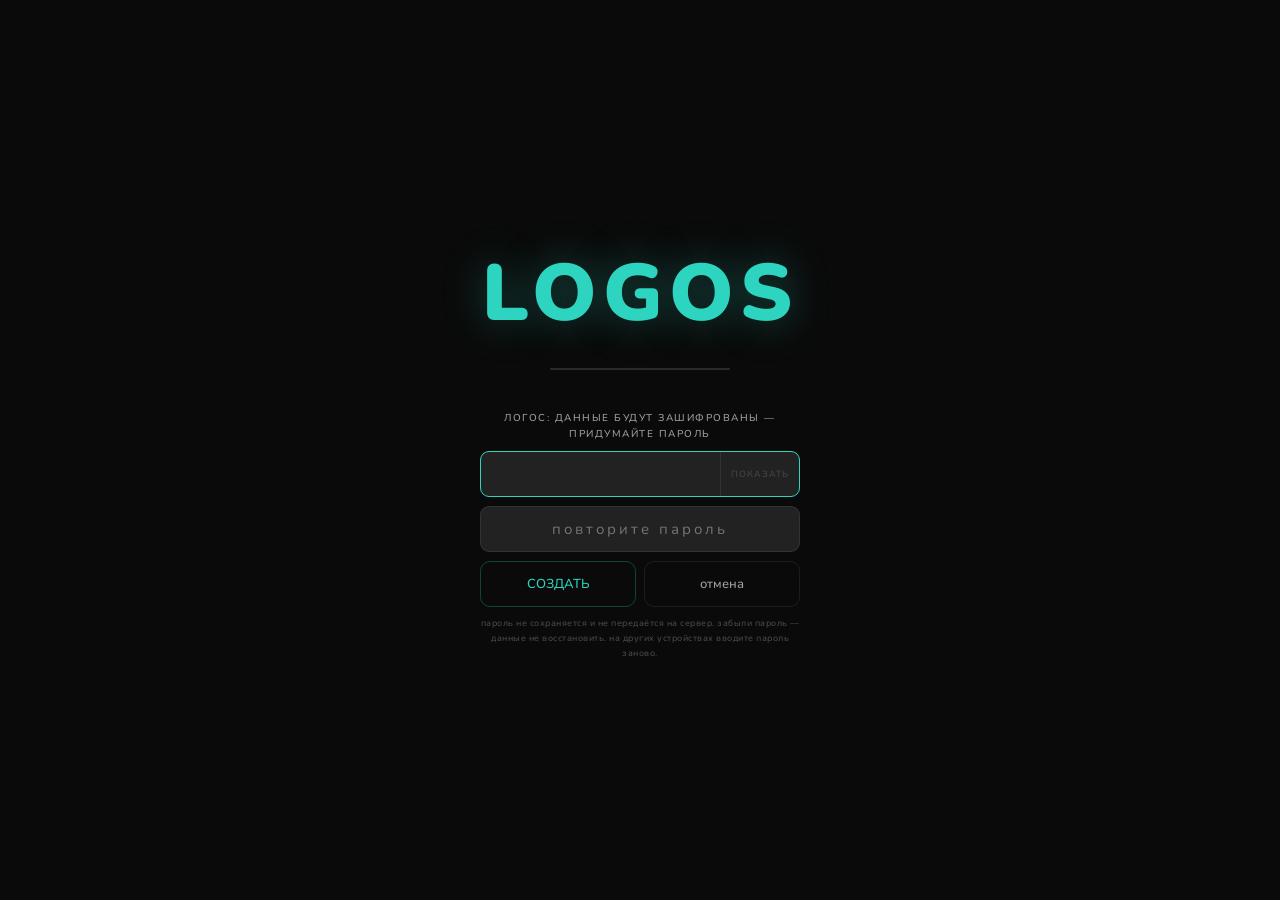
==== index.html @ ba5428e7 "Fix password form: match button sizes (add-btn media query) + CSS cache-bust v=3" ====
<!DOCTYPE html>
<html lang="ru">
<head>
<meta charset="UTF-8">
<meta name="viewport" content="width=device-width,initial-scale=1">
<meta name="apple-mobile-web-app-capable" content="yes">
<meta name="theme-color" content="#0a0a0a">
<title>Logos</title>
<link rel="icon" type="image/png" href="[data-uri]"/>
<link rel="apple-touch-icon" href="assets/apple-touch-icon.png"/>
<link rel="stylesheet" href="css/main.css?v=3">
<script>
// Применяем тему мгновенно до рендера — избегаем мигания
(function(){
  var t = localStorage.getItem('appTheme');
  try { t = JSON.parse(t); } catch(e) {} // старые версии писали в JSON-кавычках
  // Если тема не задана или задана 'dark' — тёмная (default)
  if(t === 'light') document.documentElement.classList.add('light-init');

  // Применяем шрифт мгновенно до рендера — избегаем мигания (единая гарнитура Nunito)
  var FONT_MAP = {
    'default':  "'Nunito',sans-serif",
    'serif':    "'Nunito',sans-serif",
    'mono':     "'Nunito',sans-serif",
    'dyslexic': "'Nunito',sans-serif"
  };
  var MONO_MAP = FONT_MAP;
  var f = localStorage.getItem('appFont') || 'default';
  try { var fp = JSON.parse(f); if (typeof fp === 'string') f = fp; } catch(e) {} // старые версии писали в JSON-кавычках
  document.documentElement.style.setProperty('--sans', FONT_MAP[f] || FONT_MAP['default']);
  document.documentElement.style.setProperty('--mono', MONO_MAP[f] || MONO_MAP['default']);
  document.documentElement.style.setProperty('--hd', "'Nunito',sans-serif");
})();
</script>
</head>
<body>

<!-- SPLASH SCREEN -->
<div id="splash">
  <div id="splash-inner">
    <div id="splash-logo">LOGOS</div>
    <div id="splash-bar-wrap">
      <div id="splash-bar"></div>
    </div>
    <div id="splash-hint">loading data…</div>
    <!-- Форма пароля: показывается boot.js вместо нативных prompt/alert -->
    <div id="pw-form">
      <div id="pw-title"></div>
      <div id="pw-row">
        <input class="field-inp" id="pw-inp" type="password" autocomplete="off" spellcheck="false">
        <button id="pw-eye" type="button" tabindex="-1" aria-label="показать пароль">показать</button>
      </div>
      <input class="field-inp" id="pw-inp2" type="password" autocomplete="off" spellcheck="false" placeholder="повторите пароль">
      <div id="pw-err"></div>
      <div id="pw-actions">
        <button class="add-btn" id="pw-ok" type="button">ВОЙТИ</button>
        <button id="pw-cancel" type="button">отмена</button>
      </div>
      <div id="pw-note"></div>
    </div>
  </div>
</div>
<style>
#splash{
  position:fixed;inset:0;
  background:var(--bg,#0a0a0a);
  z-index:99999;
  display:flex;align-items:center;justify-content:center;
  transition:opacity .45s ease, visibility .45s ease;
}
#splash.hidden{opacity:0;visibility:hidden;pointer-events:none;}
#splash-inner{
  display:flex;flex-direction:column;align-items:center;gap:20px;
}
#splash-logo{
  font-family:var(--hd,'Nunito',sans-serif);
  font-weight:900;
  font-size:clamp(52px,12vw,80px);
  letter-spacing:6px;
  color:var(--a,#2dd4bf);
  text-shadow:0 0 40px rgba(45,212,191,0.35);
  opacity:0;
  transform:translateY(8px);
  animation:splashLogoIn .55s ease .05s forwards;
}
#splash-bar-wrap{
  width:clamp(120px,30vw,180px);
  height:2px;
  background:var(--c3,#2a2a2a);
  border-radius:2px;
  overflow:hidden;
  opacity:0;
  animation:splashFadeIn .4s ease .3s forwards;
}
#splash-bar{
  height:100%;
  width:0%;
  background:var(--a,#2dd4bf);
  border-radius:2px;
  box-shadow:0 0 8px var(--a,#2dd4bf);
  transition:width .05s linear;
}
#splash-hint{
  font-family:var(--mono,'Nunito',sans-serif);
  font-size:10px;
  letter-spacing:2px;
  text-transform:uppercase;
  color:var(--t2,#a0a0a0);
  opacity:0;
  animation:splashFadeIn .4s ease .4s forwards;
}
/* ── Форма пароля (вместо нативных prompt/alert) ── */
#pw-form{
  display:none;
  width:min(320px,86vw);
  flex-direction:column;
  gap:9px;
  opacity:0;
  animation:splashFadeIn .35s ease .55s forwards;
}
#pw-form.show{display:flex}
#pw-title{
  font-family:var(--mono,'Nunito',sans-serif);
  font-size:10px;
  letter-spacing:1.5px;
  text-transform:uppercase;
  color:var(--t2,#a0a0a0);
  text-align:center;
  line-height:1.6;
}
#pw-row{position:relative}
#pw-row #pw-inp{width:100%;padding-right:74px;box-sizing:border-box;text-align:center;letter-spacing:3px}
#pw-eye{
  position:absolute;right:1px;top:1px;bottom:1px;
  padding:0 10px;
  background:none;border:none;border-left:1px solid var(--bd,#242424);
  color:var(--t3,#666);
  font-family:var(--mono,'Nunito',sans-serif);
  font-size:9px;letter-spacing:1px;text-transform:uppercase;
  cursor:pointer;
}
#pw-eye:hover{color:var(--a,#2dd4bf)}
#pw-inp2{text-align:center;letter-spacing:3px;box-sizing:border-box}
#pw-err{
  display:none;
  font-family:var(--mono,'Nunito',sans-serif);
  font-size:10px;letter-spacing:1px;text-transform:lowercase;
  color:#ef4444;
  text-align:center;
}
#pw-err.show{display:block}
#pw-actions{display:flex;gap:8px}
#pw-ok{flex:1;margin-top:0}
#pw-cancel{
  flex:1;
  background:transparent;
  border:1px solid var(--bd,#242424);
  border-radius:var(--rm,10px);
  color:var(--t2,#a0a0a0);
  font-family:var(--mono,'Nunito',sans-serif);
  font-size:12px;font-weight:500;
  padding:11px 16px;
  cursor:pointer;
  transition:.15s;
}
#pw-cancel:hover{background:var(--c2,#161616);color:var(--t)}
/* Синхронизируем размеры кнопок с .add-btn (main.css медиа-запрос 768px+) */
@media (min-width:768px){
  #pw-ok,#pw-cancel{font-size:13px;padding:13px 20px}
}
#pw-note{
  font-family:var(--mono,'Nunito',sans-serif);
  font-size:9px;letter-spacing:.5px;line-height:1.7;
  color:var(--t3,#666);
  text-align:center;
}
@keyframes splashLogoIn{
  to{opacity:1;transform:translateY(0);}
}
@keyframes splashFadeIn{
  to{opacity:1;}
}
</style>

<!-- MODALS -->
<div class="modal-bg" id="calModal" onclick="if(event.target===this)closeCal()">
  <div class="modal">
    <div class="mhead"><div class="mtitle">выбор недели</div></div>
    <div class="cal-nav"><button class="carr" onclick="shiftCalM(-1)">‹</button><div class="cal-m" id="calML"></div><button class="carr" onclick="shiftCalM(1)">›</button></div>
    <div class="cgrid" id="calGrid"></div>
  </div>
</div>



<div class="modal-bg" id="goalModal" onclick="if(event.target===this)closeGoalModal()">
  <div class="modal">
    <div class="mhead"><div class="mtitle">цель жизни</div></div>
    <div class="field-row"><label class="field-label">Название</label><input class="field-inp" id="goalName" placeholder="Операция на зрение..." maxlength="60"></div>
    <div class="field-row"><label class="field-label">Заметка</label><textarea class="field-inp" id="goalNote" placeholder="Детали, стоимость, шаги..."></textarea></div>
    <div class="field-row"><label class="field-label">Дедлайн (необязательно)</label><input class="field-inp" type="date" id="goalDeadline"></div>
    <button class="add-btn" style="width:100%;margin-top:8px" onclick="confirmAddGoal()">ДОБАВИТЬ</button>
  </div>
</div>



<div class="modal-bg" id="bdModal" onclick="if(event.target===this)closeBdModal()">
  <div class="modal">
    <div class="mhead"><div class="mtitle">день рождения</div></div>
    <div class="field-row"><label class="field-label">Имя</label><input class="field-inp" id="bdName" placeholder="Имя (скобка)"></div>
    <div class="field-row"><label class="field-label">Дата</label><input class="field-inp" type="date" id="bdDate"></div>
    <button class="add-btn" style="width:100%;margin-top:8px" onclick="confirmAddBd()">СОХРАНИТЬ</button>
  </div>
</div>

<div class="modal-bg" id="bdEditModal" onclick="if(event.target===this)closeBdEditModal()">
  <div class="modal">
    <div class="mhead"><div class="mtitle">редактировать</div></div>
    <div class="field-row"><label class="field-label">Имя</label><input class="field-inp" id="bdEditName" placeholder="Имя (скобка)"></div>
    <div class="field-row"><label class="field-label">Дата</label><input class="field-inp" type="date" id="bdEditDate"></div>
    <div class="btn-row"><button class="del-btn" onclick="delBd(bdEditId);closeBdEditModal()">УДАЛИТЬ</button><button class="add-btn" onclick="confirmEditBd()">СОХРАНИТЬ</button></div>
  </div>
</div>

<div class="modal-bg" id="hwModal" onclick="if(event.target===this)closeHwModal()">
  <div class="modal">
    <div class="mhead"><div class="mtitle">домашнее задание</div></div>
    <div class="field-row"><label class="field-label">Предмет</label><input class="field-inp" id="hwSubj" placeholder="Математика..."></div>
    <div class="field-row"><label class="field-label">Задание</label><textarea class="field-inp" id="hwTask" placeholder="Что нужно сделать..."></textarea></div>
    <div class="field-row"><label class="field-label">Сдать (необязательно)</label><input class="field-inp" type="date" id="hwDate"></div>
    <div class="field-row">
      <label class="field-label">Фото (необязательно)</label>
      <div id="hwPhotoPreview" style="display:none;margin-bottom:8px;position:relative">
        <img id="hwPhotoImg" style="width:100%;max-height:180px;object-fit:cover;border-radius:10px;border:1px solid var(--bd)">
        <button onclick="clearHwPhoto()" style="position:absolute;top:6px;right:6px;background:rgba(0,0,0,0.6);border:none;color:#fff;border-radius:50%;width:24px;height:24px;cursor:pointer;font-size:14px;line-height:1;display:flex;align-items:center;justify-content:center">✕</button>
      </div>
      <label style="display:flex;align-items:center;gap:8px;cursor:pointer;background:var(--c2);border:1px solid var(--bd);border-radius:var(--rm);padding:10px 13px;font-size:13px;color:var(--t2)">
        📷 Прикрепить фото
        <input type="file" id="hwPhotoInput" accept="image/*" style="display:none" onchange="previewHwPhoto(this)">
      </label>
    </div>
    <button class="add-btn" style="width:100%;margin-top:8px" onclick="confirmAddHw()">СОХРАНИТЬ</button>
  </div>
</div>

<div class="modal-bg" id="suppModal" onclick="if(event.target===this)closeSuppModal()">
  <div class="modal">
    <div class="mhead"><div class="mtitle">добавить бад</div></div>
    <div class="field-row"><label class="field-label">Название</label><input class="field-inp" id="suppInp" placeholder="Магний, D3, Омега-3..." maxlength="50" onkeydown="if(event.key==='Enter')document.getElementById('suppDescInp').focus()"></div>
    <div class="field-row"><label class="field-label">Для чего (необязательно)</label><textarea class="field-inp" id="suppDescInp" placeholder="Напр: поддержка нервной системы, сон..." style="height:65px;resize:none"></textarea></div>
    <button class="add-btn" style="width:100%;margin-top:8px" onclick="confirmAddSupp()">ДОБАВИТЬ</button>
  </div>
</div>

<!-- Med modal (аптечка) -->
<div class="modal-bg" id="medModal" onclick="if(event.target===this)closeMedModal()">
  <div class="modal">
    <div class="mhead"><div class="mtitle" id="medModalTitle">добавить лекарство</div></div>
    <input type="hidden" id="medEditId">
    <div class="field-row">
      <label class="field-label">Лекарство</label>
      <input class="field-inp" id="medNameInp" placeholder="Парацетамол..." maxlength="50" onkeydown="if(event.key==='Enter')document.getElementById('medUseInp').focus()">
    </div>
    <div class="field-row">
      <label class="field-label">Для чего</label>
      <input class="field-inp" id="medUseInp" placeholder="Жаропонижающее..." maxlength="60" onkeydown="if(event.key==='Enter')confirmMed()">
    </div>
    <div class="btn-row"><button class="del-btn" id="medDelBtn" style="display:none" onclick="delMed(+document.getElementById('medEditId').value);closeMedModal()">УДАЛИТЬ</button><button class="add-btn" onclick="confirmMed()">СОХРАНИТЬ</button></div>
  </div>
</div>

<div class="modal-bg" id="healthModal" onclick="if(event.target===this)closeHealthEdit()">
  <div class="modal">
    <div class="mhead"><div class="mtitle">нормы</div></div>
    <div style="font-family:var(--mono);font-size:8px;color:var(--t3);letter-spacing:1.5px;text-transform:uppercase;padding:0 0 6px;margin-bottom:2px">параметры тела</div>
    <div style="display:grid;grid-template-columns:1fr 1fr;gap:8px;margin-bottom:10px">
      <div class="field-row" style="margin-bottom:0"><label class="field-label">Возраст (лет)</label><input class="field-inp" id="hAge" type="number" min="10" max="99" placeholder="17"></div>
      <div class="field-row" style="margin-bottom:0"><label class="field-label">Рост (см)</label><input class="field-inp" id="hHeight" type="number" min="140" max="220" placeholder="181"></div>
    </div>
    <div class="field-row"><label class="field-label">Калории (ккал)</label><input class="field-inp" id="hKcal" type="number"></div>
    <div class="field-row"><label class="field-label">Белок (г)</label><input class="field-inp" id="hProt" type="number"></div>
    <div class="field-row"><label class="field-label">Жиры (г)</label><input class="field-inp" id="hFat" type="number"></div>
    <div class="field-row"><label class="field-label">Углеводы (г)</label><input class="field-inp" id="hCarb" type="number"></div>
    <div class="field-row"><label class="field-label">Вода (стаканов)</label><input class="field-inp" id="hWater" type="number"></div>
    <div class="field-row"><label class="field-label">Норма сна (ч)</label><input class="field-inp" id="hSleep" type="number" step="0.5"></div>
    <div class="field-row"><label class="field-label">Цель вес мин (кг)</label><input class="field-inp" id="hWMin" type="number" step="0.5"></div>
    <div class="field-row"><label class="field-label">Цель вес макс (кг)</label><input class="field-inp" id="hWMax" type="number" step="0.5"></div>
    <div style="font-family:var(--mono);font-size:8px;color:var(--t3);letter-spacing:1.5px;text-transform:uppercase;padding:8px 0 4px;border-top:1px solid var(--bd);margin-top:6px">микронутриенты</div>
    <div class="field-row"><label class="field-label">Клетчатка (г/день)</label><input class="field-inp" id="hFiber" type="number" placeholder="30"></div>
    <div class="field-row"><label class="field-label">Сахар макс (г/день)</label><input class="field-inp" id="hSugar" type="number" placeholder="50"></div>
    <div class="field-row"><label class="field-label">Соль макс (г/день)</label><input class="field-inp" id="hSalt" type="number" step="0.5" placeholder="5"></div>
    <button class="add-btn" style="width:100%;margin-top:8px" onclick="saveHealthParams()">СОХРАНИТЬ</button>
  </div>
</div>

<div id="root">
  <div class="topbar">
    <div class="logo"><img src="[data-uri]" width="26" height="26" style="flex-shrink:0;object-fit:contain;margin-right:2px" alt=""/>LOGOS</div>
    <div class="top-r">
      <div class="top-date" id="topDate"></div>
      <div class="ib" onclick="openCal()" title="Календарь">📅</div>
    </div>
  </div>
  <div id="banner" class="banner"></div>
  <div class="pages">

    <!-- ── WEEK ── -->
    <div id="pg-week" class="pg">

      <div class="week-nav">
        <div class="wnarr" onclick="weekShift(-1)">‹</div>
        <div class="wn-info">
          <div class="wn-lbl" id="wnLbl"></div>
          <div class="wn-dots" id="wnDots"></div>
        </div>
        <div class="wnarr" onclick="weekShift(1)">›</div>
      </div>
      <div class="days-grid">
        <div class="week-scroll" id="weekScroll"></div>
      </div>
    </div>

    <!-- ── TODAY ── -->
    <div id="pg-today" class="pg on">
      <div class="pg-scroll" id="todayScroll" style="padding:0 12px 80px">
        <div style="padding:8px 0 16px">
          <div style="font-family:var(--hd);font-size:32px;letter-spacing:3px;color:var(--t);line-height:1" id="todayHeroDate"></div>
          <div style="font-family:var(--mono);font-size:9px;color:var(--t3);letter-spacing:2px;text-transform:uppercase;margin-top:3px" id="todayHeroDay"></div>
        </div>
        <div id="today-notifs-block" style="margin-bottom:12px;display:none">
          <div id="today-notifs-panel-inner"></div>
        </div>
        <div id="today-hw-block" style="margin-bottom:12px;display:none">
          <div class="today-block-label">домашнее задание</div>
          <div id="today-hw-list" style="display:flex;flex-direction:column;gap:6px"></div>
        </div>
        <div id="today-tasks-block" style="margin-bottom:12px">
          <div class="today-block-label" style="display:flex;align-items:center;justify-content:space-between">
            <span>задачи</span>
            <button id="today-tpl-toggle-btn" onclick="toggleTodayTplView()" style="background:var(--c2);border:1px solid var(--bd);border-radius:8px;color:var(--t2);font-size:13px;padding:4px 10px;cursor:pointer;transition:.15s;line-height:1.4" onmouseenter="this.style.background='var(--a)';this.style.color='#000'" onmouseleave="this.style.background='var(--c2)';this.style.color='var(--t2)'">📋</button>
          </div>
          <div style="display:flex;align-items:center;gap:16px;background:var(--c1);border:1px solid var(--bd);border-radius:var(--r);padding:16px;margin-bottom:8px">
            <svg width="76" height="76" viewBox="0 0 76 76">
              <circle cx="38" cy="38" r="30" fill="none" stroke="var(--c3)" stroke-width="7"/>
              <circle id="today-tasks-ring" cx="38" cy="38" r="30" fill="none" stroke="var(--a)" stroke-width="7" stroke-linecap="round" style="stroke-dasharray:188.5;stroke-dashoffset:188.5;transform:rotate(-90deg);transform-origin:38px 38px;transition:stroke-dashoffset .5s ease"/>
              <text x="38" y="43" text-anchor="middle" font-family="var(--hd,'Nunito',sans-serif)" font-weight="800" font-size="18" fill="var(--t)" id="today-tasks-ring-txt">0%</text>
            </svg>
            <div style="flex:1">
              <div style="font-family:var(--hd,'Nunito',sans-serif);font-weight:800;font-size:32px;color:var(--t);line-height:1" id="today-tasks-count">0/0</div>
              <div style="font-family:var(--mono);font-size:10px;color:var(--t2);margin-top:4px">задач выполнено</div>
            </div>
          </div>
          <div id="today-tasks-main-view">
            <div id="today-tasks-list" style="display:flex;flex-direction:column;gap:6px"></div>
          </div>
          <div id="today-tpl-view" style="display:none">
            <div id="today-tpl-list"></div>
          </div>
        </div>

        <div id="today-freegoals-block" style="margin-bottom:12px;display:none">
          <div class="today-block-label today-collapsible" onclick="toggleTodayGoalBlock('today-fg-collapsed','today-freegoals-list',this)" style="display:flex;align-items:center;justify-content:space-between;cursor:pointer;user-select:none;padding:6px 10px;border-radius:8px;background:var(--c2);border:1px solid var(--bd)">
            <span style="display:flex;align-items:center;gap:6px">🎯 <span>просто цели</span> <span id="today-fg-count" style="font-family:var(--mono);font-size:9px;color:var(--a);background:var(--a2);border-radius:8px;padding:1px 6px"></span></span>
            <span id="today-fg-chevron" style="font-size:12px;color:var(--a);transition:transform .25s;display:inline-block">▸</span>
          </div>
          <div id="today-freegoals-list" style="display:none;flex-direction:column;gap:6px"></div>
        </div>
        <div id="today-deadline-goals-block" style="margin-bottom:12px;display:none">
          <div class="today-block-label today-collapsible" onclick="toggleTodayGoalBlock('today-dl-collapsed','today-deadline-goals-list',this)" style="display:flex;align-items:center;justify-content:space-between;cursor:pointer;user-select:none;padding:6px 10px;border-radius:8px;background:var(--c2);border:1px solid var(--bd)">
            <span style="display:flex;align-items:center;gap:6px">⏰ <span>цели с дедлайном</span> <span id="today-dl-count" style="font-family:var(--mono);font-size:9px;color:var(--a);background:var(--a2);border-radius:8px;padding:1px 6px"></span></span>
            <span id="today-dl-chevron" style="font-size:12px;color:var(--a);transition:transform .25s;display:inline-block">▸</span>
          </div>
          <div id="today-deadline-goals-list" style="display:none;flex-direction:column;gap:6px"></div>
        </div>

        <div id="today-routine-block" style="margin-bottom:12px">
          <div class="today-block-label" style="display:flex;align-items:center;justify-content:space-between">
            <span>рутина</span>
            <div style="display:flex;gap:5px">
              <span class="today-rt-tab on" onclick="switchTodayRoutine(this,'morning')">утро</span>
              <span class="today-rt-tab" onclick="switchTodayRoutine(this,'day')">день</span>
              <span class="today-rt-tab" onclick="switchTodayRoutine(this,'evening')">вечер</span>
            </div>
          </div>
          <div id="today-routine-items" style="background:var(--c1);border:1px solid var(--bd);border-radius:var(--r);overflow:hidden"></div>
        </div>
        <div id="today-week-routine-block" style="margin-bottom:12px;display:none">
          <div class="today-block-label">🚀 рутина новой недели</div>
          <div id="today-week-routine-list" style="background:var(--c1);border:1px solid var(--bd);border-radius:var(--r);overflow:hidden"></div>
        </div>
        <div id="today-year-routine-block" style="margin-bottom:12px;display:none">
          <div class="today-block-label">🎉 рутина нового года</div>
          <div id="today-year-routine-list" style="background:var(--c1);border:1px solid var(--bd);border-radius:var(--r);overflow:hidden"></div>
        </div>
      </div>
    </div>

    <!-- ── ROUTINE ── -->
    <div id="pg-routine" class="pg">
      <div style="padding:10px 12px 0;flex-shrink:0;display:flex;align-items:center;justify-content:space-between">
        <div style="font-family:var(--mono);font-size:8px;letter-spacing:2px;color:var(--t3);text-transform:uppercase">рутина</div>
      </div>
      <div class="routine-tabs-bar" id="routineTabsBar"></div>
      <div class="routine-swipe-wrap" id="routineSwipeWrap">
        <div class="routine-swipe-track" id="routineSwipeTrack"></div>
      </div>
    </div>

    <!-- ── HABITS ── -->
    <div id="pg-habits" class="pg">
      <div class="pg-scroll">
        <div class="sh">привычки <span style="font-family:var(--mono);font-size:8px;color:var(--t3)">· нажми на точку чтобы включить → добавится в сегодня</span></div>
        <div class="items" id="habitsList"></div>
        <div class="sh" style="margin-top:4px">добавить привычку</div>
        <div class="card">
          <div class="epick" id="epick"></div>
          <div style="display:flex;flex-direction:column;gap:7px">
            <div class="add-row" style="margin:0">
              <input class="add-inp" id="habitInp" placeholder="Название привычки..." maxlength="40" onkeydown="if(event.key==='Enter')document.getElementById('habitDescInp').focus()">
            </div>
            <div class="add-row" style="margin:0">
              <input class="add-inp" id="habitDescInp" placeholder="Описание (необязательно)..." maxlength="120" onkeydown="if(event.key==='Enter')addHabit()">
              <button class="add-btn" onclick="addHabit()">+</button>
            </div>
          </div>
        </div>
      </div>
    </div>

    <!-- ── GOALS ── -->
    <div id="pg-goals" class="pg">
      <div class="pg-scroll">
        <div class="sh">цели с дедлайном</div>
        <div class="rt-block">
          <div class="rt-items" id="goalsList"></div>
          <div class="rt-add" id="goalAddSimple" style="display:flex;flex-direction:column;gap:6px;padding:10px 12px">
            <input class="add-inp" id="goalNameInl" placeholder="Название цели..." onkeydown="if(event.key==='Enter')document.getElementById('goalNoteInl').focus()">
            <input class="add-inp" id="goalNoteInl" placeholder="Заметка (необязательно)..." onkeydown="if(event.key==='Enter')document.getElementById('goalDlInl').focus()">
            <div style="display:flex;gap:7px">
              <input class="add-inp" id="goalDlInl" type="date" style="flex:1" onkeydown="if(event.key==='Enter')addGoalInline()">
              <button class="add-btn" onclick="addGoalInline()">+</button>
            </div>
          </div>
        </div>

        <!-- Free goals (no date) -->
        <div class="sh" style="margin-top:4px">просто цели <span style="font-family:var(--mono);font-size:8px;color:var(--t3)">· без даты · текст и фото</span></div>
        <div class="rt-block">
          <div id="freeGoalsList" style="padding:0 12px"></div>
          <div style="padding:10px 12px;display:flex;flex-direction:column;gap:6px">
            <input class="add-inp" id="freeGoalTextInp" placeholder="Моя цель..." maxlength="300" onkeydown="if(event.key==='Enter')addFreeGoal()">
            <label style="display:flex;align-items:center;gap:8px;cursor:pointer;background:var(--c2);border:1px solid var(--bd);border-radius:var(--rm);padding:10px 13px;font-size:13px;color:var(--t2)">
              📷 Прикрепить фото
              <input type="file" id="freeGoalPhotoInput" accept="image/*" style="display:none" onchange="onFreeGoalPhoto(this)">
            </label>
            <div id="freeGoalPhotoPreview" style="display:none;position:relative">
              <img id="freeGoalPhotoImg" style="width:100%;max-height:160px;object-fit:cover;border-radius:10px;border:1px solid var(--bd);display:block">
              <button onclick="clearFreeGoalPhoto()" style="position:absolute;top:6px;right:6px;background:rgba(0,0,0,0.7);border:none;color:#fff;border-radius:50%;width:24px;height:24px;cursor:pointer;font-size:14px;line-height:1;display:flex;align-items:center;justify-content:center">✕</button>
            </div>
            <button class="add-btn" onclick="addFreeGoal()">+ ДОБАВИТЬ ЦЕЛЬ</button>
          </div>
        </div>


      </div>
    </div>

    <!-- ── HEALTH ── -->
    <div id="pg-health" class="pg">
      <div class="pg-scroll">
        <div class="sh">кбжу <span class="sh-btn" onclick="openHealthEdit()">⚙</span></div>
        <div class="macro-grid" id="macroGrid"></div>

        <!-- МИКРОНУТРИЕНТЫ — клетчатка, сахар, соль -->
        <div class="sh">микронутриенты</div>
        <div class="macro-grid" id="microGrid"></div>

        <!-- ВОДА — газировка/пузырьки -->
        <div class="sh">вода <span style="font-family:var(--mono);font-size:8px;color:var(--t2)" id="waterLbl"></span></div>
        <div class="card water-themed-card" style="position:relative;overflow:hidden;background:linear-gradient(135deg,#071a2e 0%,#0a2540 50%,#071a2e 100%);border-color:rgba(56,189,248,0.2)">
          <!-- Bubble decorations -->
          <div class="bubble-bg" id="bubbleBg"></div>
          <div style="position:relative;z-index:1">
            <div style="display:flex;align-items:center;gap:10px;margin-bottom:10px">
              <div style="position:relative">
                <div style="font-family:var(--hd);font-size:42px;color:#38bdf8;line-height:1;text-shadow:0 0 20px rgba(56,189,248,0.5)" id="waterCount">0</div>
                <div style="position:absolute;top:-4px;right:-8px;font-size:10px">💧</div>
              </div>
              <div>
                <div style="font-family:var(--mono);font-size:11px;color:rgba(56,189,248,0.7)" id="waterLbl2">из 10 стаканов</div>
                <div id="waterCarbBadge" style="margin-top:3px"></div>
              </div>
            </div>
            <!-- water fill visual -->
            <div style="background:rgba(56,189,248,0.08);border:1px solid rgba(56,189,248,0.15);border-radius:10px;height:36px;overflow:hidden;margin-bottom:10px;position:relative">
              <div id="waterFillVis" style="height:100%;background:linear-gradient(90deg,rgba(56,189,248,0.3),rgba(14,165,233,0.5));border-radius:10px;transition:width .4s cubic-bezier(.34,1.56,.64,1);position:relative;overflow:hidden">
                <div class="water-shimmer"></div>
              </div>
              <div style="position:absolute;inset:0;display:flex;align-items:center;justify-content:center;font-family:var(--mono);font-size:11px;color:rgba(255,255,255,0.6)">
                <span id="waterPctText">0%</span>
              </div>
            </div>
            <input type="range" min="0" id="waterRange" max="10" step="1" value="0"
              oninput="setWaterLive(+this.value)"
              style="width:100%;accent-color:#38bdf8;cursor:pointer">
          </div>
        </div>

        <!-- СОН — ночная гамма, стиль как у воды -->
        <div class="sh">сон</div>
        <div class="card" id="sleepCard" style="background:linear-gradient(135deg,#05101f 0%,#0a1a35 50%,#05101f 100%);border-color:rgba(99,130,210,0.25);position:relative;overflow:hidden">
          <!-- Stars bg -->
          <div style="position:absolute;inset:0;pointer-events:none" id="sleepStars"></div>
          <div style="position:relative;z-index:1">
            <!-- Hero row: big number + moon icon + label -->
            <div style="display:flex;align-items:center;gap:10px;margin-bottom:10px">
              <div style="position:relative">
                <div style="font-family:var(--hd);font-size:42px;color:#7aa2f7;line-height:1;text-shadow:0 0 20px rgba(122,162,247,0.5)" id="sleepHeroNum">0</div>
                <div style="position:absolute;top:-4px;right:-12px">
                  <svg width="14" height="14" viewBox="0 0 24 24" fill="#7aa2f7" opacity="0.9"><path d="M21 12.79A9 9 0 1 1 11.21 3a7 7 0 0 0 9.79 9.79z"/></svg>
                </div>
              </div>
              <div>
                <div style="font-family:var(--mono);font-size:11px;color:rgba(122,162,247,0.7)" id="sleepHeroSub">из 8 часов</div>
                <div style="margin-top:4px;font-family:var(--mono);font-size:10px;color:rgba(122,162,247,0.45)" id="sleepNightLabel"></div>
                <div id="sleepStatusBadge" style="margin-top:3px"></div>
              </div>
            </div>
            <!-- Progress bar -->
            <div style="background:rgba(122,162,247,0.08);border:1px solid rgba(122,162,247,0.15);border-radius:10px;height:36px;overflow:hidden;margin-bottom:12px;position:relative">
              <div id="sleepFillVis" style="height:100%;background:linear-gradient(90deg,rgba(99,130,210,0.35),rgba(122,162,247,0.55));border-radius:10px;transition:width .4s cubic-bezier(.34,1.56,.64,1);width:0%"></div>
              <div style="position:absolute;inset:0;display:flex;align-items:center;justify-content:center;font-family:var(--mono);font-size:11px;color:rgba(255,255,255,0.55)">
                <span id="sleepPctText">0%</span>
              </div>
            </div>
            <!-- Schedule -->
            <div style="background:rgba(255,255,255,0.03);border:1px solid rgba(99,130,210,0.18);border-radius:10px;padding:12px">
              <div style="font-family:var(--mono);font-size:9px;color:rgba(122,162,247,0.6);letter-spacing:1px;text-transform:uppercase;margin-bottom:10px">расписание сна</div>
              <div style="display:flex;gap:16px;flex-wrap:wrap">
                <div style="display:flex;align-items:center;gap:8px">
                  <span style="font-size:12px;color:var(--t2)">Отбой</span>
                  <input type="time" id="sleepBedTime" value="23:00" style="background:rgba(255,255,255,0.06);border:1px solid rgba(99,130,210,0.25);border-radius:7px;color:var(--t);font-family:var(--mono);font-size:13px;padding:5px 9px;outline:none" oninput="updateSleepSchedule()">
                </div>
                <div style="display:flex;align-items:center;gap:8px">
                  <span style="font-size:12px;color:var(--t2)">Подъём</span>
                  <input type="time" id="sleepWakeTime" value="05:00" style="background:rgba(255,255,255,0.06);border:1px solid rgba(99,130,210,0.25);border-radius:7px;color:var(--t);font-family:var(--mono);font-size:13px;padding:5px 9px;outline:none" oninput="updateSleepSchedule()">
                </div>
              </div>
              <!-- Nap sessions -->
              <div id="napContainer"></div>
              <div style="margin-top:8px">
                <span onclick="addNapSession()" style="font-family:var(--mono);font-size:9px;color:rgba(122,162,247,0.6);cursor:pointer;padding:3px 8px;border:1px solid rgba(99,130,210,0.2);border-radius:6px;letter-spacing:1px">+ дневной сон</span>
              </div>
              <div id="sleepScheduleInfo" style="margin-top:10px;font-family:var(--mono);font-size:11px;color:var(--t2)"></div>
              <!-- Напоминалка сна -->
              <div style="margin-top:12px;padding-top:10px;border-top:1px solid rgba(99,130,210,0.15);display:flex;align-items:center;justify-content:space-between;gap:10px">
                <div style="display:flex;align-items:center;gap:8px">
                  <span style="font-family:var(--mono);font-size:9px;color:rgba(122,162,247,0.6);letter-spacing:1px;text-transform:uppercase">напоминание</span>
                  <input type="time" id="sleepRemTime" value="22:30" style="background:rgba(255,255,255,0.06);border:1px solid rgba(99,130,210,0.25);border-radius:7px;color:var(--t);font-family:var(--mono);font-size:12px;padding:4px 8px;outline:none" oninput="saveSleepRem()">
                </div>
                <div id="sleepRemTgl" class="tgl" onclick="toggleSleepRem()" style="flex-shrink:0"></div>
              </div>
            </div>
          </div>
        </div>
<input type="hidden" id="morningT" value="05:00"><input type="hidden" id="eveningT" value="21:00"><input type="hidden" id="notifyTgl">
        <!-- ── БАДЫ ── -->
        <div class="sh">бады <span class="sh-btn" onclick="openSuppModal()">+ добавить</span></div>
        <div id="suppGrid"></div>

        <!-- ── АПТЕЧКА ── -->
        <div class="sh" style="margin-top:4px">аптечка 💊 <span class="sh-btn" onclick="openMedModal()">+ добавить</span></div>
        <div id="medGrid"></div>
        <!-- ── ФИЗКАРТОЧКА ── -->
        <div class="sh">физкарточка
          <span class="sh-btn" onclick="openPhysCardDiseaseModal()">+ болезнь</span>
        </div>
        <div class="card" id="physCardBlock" style="padding:14px">
          <div id="physCardContent"></div>
        </div>

        <div class="sh">расчёт</div>
        <div class="card">
          <!-- Строка 1: вес + кнопка + тр/нед -->
          <div style="display:flex;gap:8px;align-items:center;margin-bottom:8px">
            <!-- Вес -->
            <div style="position:relative;flex:1;min-width:0">
              <input class="winp" type="number" id="wInp" placeholder="" step="0.1" oninput="if(+this.value>=30)showKBZHURecalc(+this.value);updateWeightGhost()" style="width:100%;padding-right:28px">
              <span style="position:absolute;right:10px;top:50%;transform:translateY(-50%);font-family:var(--mono);font-size:10px;color:var(--t3);pointer-events:none">кг</span>
              <div id="weightGhost" style="position:absolute;left:0;top:0;width:calc(100% - 30px);height:100%;display:flex;align-items:center;justify-content:center;pointer-events:none;font-family:var(--mono);font-size:14px;color:rgba(255,255,255,0.2);letter-spacing:2px;user-select:none">вес</div>
            </div>
            <!-- Кнопка логировать -->
            <button class="add-btn" onclick="logWeight()" style="flex-shrink:0;padding:9px 14px">↓</button>
            <!-- Разделитель -->
            <div style="width:1px;height:32px;background:var(--bd);flex-shrink:0"></div>
            <!-- ТР/НЕД -->
            <div style="display:flex;flex-direction:column;align-items:center;gap:2px;flex-shrink:0">
              <span style="font-family:var(--mono);font-size:7px;color:var(--t3);letter-spacing:.5px;text-transform:uppercase">тр/нед</span>
              <input type="number" min="0" max="7" id="trainDaysInp" value="4" oninput="health.trainDays=(this.value===''?4:+this.value);LS.s('health',health);if(+document.getElementById('wInp').value>=30)showKBZHURecalc(+document.getElementById('wInp').value)" style="width:46px;background:var(--c2);border:1px solid var(--bd);border-radius:8px;color:var(--a);font-family:var(--mono);font-size:15px;text-align:center;outline:none;padding:6px 4px">
            </div>
          </div>
          <!-- Строка 2: цель + разница -->
          <div style="display:flex;gap:8px;align-items:center;margin-bottom:10px;flex-wrap:wrap">
            <div id="wTargetTag" class="wtag wtag-ok wtag-edit" onclick="openGoalEdit()" title="Нажми чтобы изменить цель" style="flex-shrink:0"></div>
            <div id="wGoalEditRow" style="display:none;align-items:center;gap:4px">
              <input class="wtag-inp" type="number" id="wGoalMin" step="0.5" placeholder="71" onkeydown="if(event.key==='Enter')saveGoalEdit()">
              <span style="font-family:var(--mono);font-size:10px;color:var(--t2)">–</span>
              <input class="wtag-inp" type="number" id="wGoalMax" step="0.5" placeholder="72" onkeydown="if(event.key==='Enter')saveGoalEdit()">
              <span style="font-family:var(--mono);font-size:9px;color:var(--t2)">кг</span>
              <button onclick="saveGoalEdit()" style="background:var(--a);border:none;border-radius:6px;color:#000;font-family:var(--mono);font-size:11px;font-weight:600;padding:4px 8px;cursor:pointer">✓</button>
              <button onclick="cancelGoalEdit()" style="background:var(--c3);border:none;border-radius:6px;color:var(--t2);font-family:var(--mono);font-size:11px;padding:4px 7px;cursor:pointer">✕</button>
            </div>
            <div id="wDiff"></div>
          </div>
          <!-- Mode selector -->
          <div style="margin-top:10px;padding:10px 12px;background:var(--c2);border-radius:10px;border:1px solid var(--bd)">
            <div style="font-family:var(--mono);font-size:8px;color:var(--t3);letter-spacing:1px;text-transform:uppercase;margin-bottom:8px">Режим питания</div>
            <div style="display:flex;gap:6px" id="modePickerWrap">
              <div onclick="setBodyMode('maintain')" id="modeBtn_maintain" style="flex:1;text-align:center;padding:9px 4px;border-radius:9px;border:1px solid var(--bd);background:var(--c2);font-family:var(--mono);font-size:11px;color:var(--t2);cursor:pointer;user-select:none;transition:.15s">
                <div style="font-size:14px;margin-bottom:2px">◎</div>
                <div>Поддержание</div>
              </div>
              <div onclick="setBodyMode('cut')" id="modeBtn_cut" style="flex:1;text-align:center;padding:9px 4px;border-radius:9px;border:1px solid var(--bd);background:var(--c2);font-family:var(--mono);font-size:11px;color:var(--t2);cursor:pointer;user-select:none;transition:.15s">
                <div style="font-size:14px;margin-bottom:2px">✂</div>
                <div>Сушка</div>
              </div>
              <div onclick="setBodyMode('bulk')" id="modeBtn_bulk" style="flex:1;text-align:center;padding:9px 4px;border-radius:9px;border:1px solid var(--bd);background:var(--c2);font-family:var(--mono);font-size:11px;color:var(--t2);cursor:pointer;user-select:none;transition:.15s">
                <div style="font-size:14px;margin-bottom:2px">⬆</div>
                <div>Набор</div>
              </div>
            </div>
            <div style="font-family:var(--mono);font-size:9px;color:var(--t2);margin-top:8px" id="cuttingDesc">Ешь на уровне TDEE, без дефицита</div>
          </div>
          <div id="kbzhuRecalcBlock" style="margin-top:10px;background:var(--c2);border-radius:10px;padding:12px">
            <div style="font-family:var(--mono);font-size:9px;color:var(--t2);letter-spacing:1px;text-transform:uppercase;margin-bottom:8px">кбжу для <span id="recalcWeightVal" style="color:var(--a)">— кг</span></div>
            <div id="kbzhuRecalcValues" style="font-size:12px;color:var(--t2);line-height:2;margin-bottom:10px">Введите вес и нажмите ↓</div>
            <button class="add-btn" style="width:100%" onclick="applyRecalcKBZHU()">ПРИМЕНИТЬ НОРМЫ</button>
          </div>
          <div class="lc-wrap" id="wWrap" style="display:none"><canvas id="wChart"></canvas></div>
          <div class="lc-labels" id="wLabels"></div>
        </div>
      </div>
    </div>

    <!-- ── SKILLS ── -->
    <div id="pg-skills" class="pg">
      <div class="pg-scroll">

        <!-- ── РАСПИСАНИЕ ── -->
        <div class="sh" style="padding-top:8px" id="cycle-lbl">расписание
          <span class="sh-btn" id="cycle-reset-btn" onclick="cycleResetToday()">сбросить</span>
        </div>

        <!-- Сегодняшняя тренировка -->
        <div id="cycle-today-card" class="card" style="margin-bottom:8px"></div>

        <!-- Переключатель: список / календарь -->
        <div style="display:flex;gap:6px;margin-bottom:8px">
          <span id="cycle-tab-list" class="sh-btn" onclick="cycleSetView('list')" style="background:var(--a2);border-color:var(--ab);color:var(--a)">список</span>
          <span id="cycle-tab-cal"  class="sh-btn" onclick="cycleSetView('cal')">календарь</span>
        </div>

        <!-- Список дней недели -->
        <div id="cycle-list-view">
          <div class="card" style="padding:10px 14px;margin-bottom:10px">
            <div class="card-t" id="cycle-next14-lbl">дни недели</div>
            <div id="cycle-list"></div>
          </div>
        </div>

        <!-- Мини-календарь -->
        <div id="cycle-cal-view" style="display:none">
          <div class="card" style="padding:10px 10px;margin-bottom:10px">
            <div style="display:flex;align-items:center;justify-content:space-between;margin-bottom:8px">
              <div onclick="cycleCalPrev()" style="font-size:16px;color:var(--t2);cursor:pointer;padding:2px 8px;background:var(--c2);border:1px solid var(--bd);border-radius:6px;user-select:none">‹</div>
              <div id="cycle-cal-title" style="font-family:var(--mono);font-size:10px;color:var(--t2);letter-spacing:1px"></div>
              <div onclick="cycleCalNext()" style="font-size:16px;color:var(--t2);cursor:pointer;padding:2px 8px;background:var(--c2);border:1px solid var(--bd);border-radius:6px;user-select:none">›</div>
            </div>
            <div style="display:grid;grid-template-columns:repeat(7,1fr);gap:3px;margin-bottom:4px">
              <div style="font-family:var(--mono);font-size:8px;color:var(--t3);text-align:center;padding:2px 0">Пн</div>
              <div style="font-family:var(--mono);font-size:8px;color:var(--t3);text-align:center;padding:2px 0">Вт</div>
              <div style="font-family:var(--mono);font-size:8px;color:var(--t3);text-align:center;padding:2px 0">Ср</div>
              <div style="font-family:var(--mono);font-size:8px;color:var(--t3);text-align:center;padding:2px 0">Чт</div>
              <div style="font-family:var(--mono);font-size:8px;color:var(--t3);text-align:center;padding:2px 0">Пт</div>
              <div style="font-family:var(--mono);font-size:8px;color:var(--t3);text-align:center;padding:2px 0">Сб</div>
              <div style="font-family:var(--mono);font-size:8px;color:var(--t3);text-align:center;padding:2px 0">Вс</div>
            </div>
            <div id="cycle-cal-grid" style="display:grid;grid-template-columns:repeat(7,1fr);gap:3px"></div>
          </div>
        </div>

        <!-- Разделитель -->
        <div class="sh">шаблоны навыков</div>
        <div class="rt-block">
          <div class="rt-items" id="skillsTemplates"></div>
          <div class="rt-add" style="padding:10px 12px">
            <button class="add-btn" style="width:100%" onclick="openSkillsModal()">+ ДОБАВИТЬ ШАБЛОН</button>
          </div>
        </div>
      </div>
    </div>

    <!-- ── INTERESTS ── -->

    <!-- ── FINANCE ── -->
    <div id="pg-finance" class="pg">
      <div class="pg-scroll" id="financeScroll">
        <!-- Chart -->
        <div style="display:flex;align-items:center;justify-content:space-between;padding:8px 0 0;margin-bottom:0">
          <div style="display:flex;flex-direction:column;gap:1px;min-width:90px">
            <span style="font-family:var(--mono);font-size:8px;letter-spacing:1.5px;color:var(--t2);text-transform:uppercase">баланс</span>
            <span id="finBalanceVal" style="font-family:var(--mono);font-size:18px;font-weight:700;letter-spacing:-0.5px;color:var(--t2);transition:color .2s">0 ₽</span>
          </div>
          <div style="display:flex;flex-direction:column;align-items:flex-end;gap:4px">
            <span style="font-family:var(--mono);font-size:9px;letter-spacing:.5px;color:var(--t2)">доходы и расходы</span>
            <div style="display:flex;gap:5px">
              <span id="finMonthBtn" class="sh-btn" onclick="finSetPeriod('month')" style="background:var(--a2);border-color:var(--ab);color:var(--a)">месяц</span>
              <span id="finYearBtn" class="sh-btn" onclick="finSetPeriod('year')">год</span>
            </div>
          </div>
        </div>
        <div class="card" style="padding:12px 10px 8px">
          <canvas id="finChart" style="width:100%;height:160px;display:block"></canvas>
          <div style="display:flex;gap:12px;justify-content:center;margin-top:8px">
            <div style="display:flex;align-items:center;gap:4px"><div style="width:10px;height:2px;background:#4ade80;border-radius:2px"></div><div style="width:7px;height:7px;border-radius:50%;background:#4ade80"></div><span style="font-family:var(--mono);font-size:9px;color:var(--t2)" id="fin-legend-income">доход</span></div>
            <div style="display:flex;align-items:center;gap:4px"><div style="width:10px;height:2px;background:#f87171;border-radius:2px"></div><div style="width:7px;height:7px;border-radius:50%;background:#f87171"></div><span style="font-family:var(--mono);font-size:9px;color:var(--t2)" id="fin-legend-expense">расход</span></div>
          </div>
        </div>
        <!-- Daily log -->
        <div class="sh" id="fin-day-lbl">записи за день</div>
        <div id="finDayLog" class="card" style="padding:10px 12px"></div>
        <div style="display:flex;gap:7px;margin-bottom:10px">
          <button onclick="openFinEntryModal('income')" style="flex:1;background:rgba(74,222,128,0.12);border:1px solid rgba(74,222,128,0.3);border-radius:12px;color:#4ade80;font-family:var(--mono);font-size:11px;font-weight:500;padding:12px;cursor:pointer;letter-spacing:.5px" id="fin-add-income-btn">＋ ДОХОД</button>
          <button onclick="openFinEntryModal('expense')" style="flex:1;background:rgba(248,113,113,0.12);border:1px solid rgba(248,113,113,0.3);border-radius:12px;color:#f87171;font-family:var(--mono);font-size:11px;font-weight:500;padding:12px;cursor:pointer;letter-spacing:.5px" id="fin-add-expense-btn">－ РАСХОД</button>
        </div>

        <!-- Weekly template -->
        <div class="sh" id="fin-week-lbl">шаблон недели
          <div style="display:flex;gap:5px">
            <span class="sh-btn" onclick="openFinTplModal('week','income')" id="fin-week-inc-btn">＋ доход</span>
            <span class="sh-btn" onclick="openFinTplModal('week','expense')" id="fin-week-exp-btn">－ расход</span>
          </div>
        </div>
        <div id="finWeekTpl" class="card" style="padding:10px 12px"></div>

        <!-- Monthly template -->
        <div class="sh" id="fin-month-lbl">шаблон · 1 месяц
          <div style="display:flex;gap:5px">
            <span class="sh-btn" onclick="openFinTplModal('month','income')" id="fin-month-inc-btn">＋ доход</span>
            <span class="sh-btn" onclick="openFinTplModal('month','expense')" id="fin-month-exp-btn">－ расход</span>
          </div>
        </div>
        <div id="finMonthTpl" class="card" style="padding:10px 12px"></div>

        <!-- 3-month template -->
        <div class="sh" id="fin-month3-lbl">шаблон · 3 месяца
          <div style="display:flex;gap:5px">
            <span class="sh-btn" onclick="openFinTplModal('month3','income')" id="fin-month3-inc-btn">＋ доход</span>
            <span class="sh-btn" onclick="openFinTplModal('month3','expense')" id="fin-month3-exp-btn">－ расход</span>
          </div>
        </div>
        <div id="finMonth3Tpl" class="card" style="padding:10px 12px"></div>

        <!-- Yearly template -->
        <div class="sh" id="fin-year-lbl">шаблон года
          <div style="display:flex;gap:5px">
            <span class="sh-btn" onclick="openFinTplModal('year','income')" id="fin-year-inc-btn">＋ доход</span>
            <span class="sh-btn" onclick="openFinTplModal('year','expense')" id="fin-year-exp-btn">－ расход</span>
          </div>
        </div>
        <div id="finYearTpl" class="card" style="padding:10px 12px"></div>

        <!-- Big purchases -->
        <div class="sh" id="fin-purchases-lbl">покупки
          <span class="sh-btn" onclick="openFinPurchaseModal()" id="fin-purchase-add-btn">＋ добавить</span>
        </div>
        <div id="finPurchases" style="margin-bottom:10px"></div>

        <!-- Debts -->
        <div class="sh" id="fin-debts-lbl">задолженности
          <div style="display:flex;gap:5px">
            <span class="sh-btn" onclick="openFinDebtModal('owe')" id="fin-debt-owe-btn">я должен</span>
            <span class="sh-btn" onclick="openFinDebtModal('owed')" id="fin-debt-owed-btn">мне должны</span>
          </div>
        </div>
        <div id="finDebts" style="margin-bottom:16px"></div>

        <!-- Budget pie chart -->
        <div class="sh" style="margin-top:4px">круговая диаграмма расходов
          <span class="sh-btn" onclick="openPieSliceModal()">+ категория</span>
        </div>
        <div class="card" id="finPieCard" style="padding:14px">
          <div id="finPieContainer" style="display:flex;flex-direction:column;align-items:center;gap:14px">
            <canvas id="finPieCanvas" width="220" height="220" style="max-width:220px;cursor:pointer" onclick="togglePieExpand()" title="Нажми для разворота"></canvas>
            <div id="finPieLegend" style="width:100%"></div>
          </div>
        </div>
      </div>
    </div>
    <div id="pg-memo" class="pg" style="flex-direction:column">
      <div id="memoContent" style="flex:1;flex-direction:column;overflow:hidden;display:flex">
        <div class="memo-tabs" id="memoTabs"></div>
        <div class="pg-scroll" id="memoBody"></div>
      </div>
    </div>

    <!-- ── SETTINGS ── -->
    <div id="pg-settings" class="pg">
      <div class="pg-scroll">
        <div class="sh" id="s-pin-lbl">pin памятки</div>
        <div class="scard">
          <div class="srow"><div><div class="slabel" id="s-pin-change">Изменить PIN</div><div class="ssub" id="s-pin-sub">Текущий: введи старый</div></div><button class="add-btn" onclick="startPinChange()" id="s-pin-btn">СМЕНИТЬ</button></div>
        </div>
        <div class="sh" id="s-appear-lbl">внешний вид</div>
        <div class="scard">
          <div class="srow">
            <div><div class="slabel" id="s-theme-lbl">Тема</div><div class="ssub" id="s-theme-sub">Тёмная / Светлая</div></div>
            <div style="display:flex;gap:6px">
              <div id="themeDarkBtn" onclick="setTheme('dark')" style="font-family:var(--mono);font-size:10px;padding:5px 12px;border-radius:7px;cursor:pointer;border:1px solid var(--bd);background:var(--c2);color:var(--t2)">🌑</div>
              <div id="themeLightBtn" onclick="setTheme('light')" style="font-family:var(--mono);font-size:10px;padding:5px 12px;border-radius:7px;cursor:pointer;border:1px solid var(--bd);background:var(--c2);color:var(--t2)">☀️</div>
            </div>
          </div>
          <div class="srow">
            <div><div class="slabel" id="s-lang-lbl">Язык / Language</div></div>
            <div style="display:flex;gap:6px">
              <div id="langRuBtn" onclick="setLang('ru')" style="font-family:var(--mono);font-size:10px;padding:5px 12px;border-radius:7px;cursor:pointer;border:1px solid var(--ab);background:var(--a2);color:var(--a)">РУС</div>
              <div id="langEnBtn" onclick="setLang('en')" style="font-family:var(--mono);font-size:10px;padding:5px 12px;border-radius:7px;cursor:pointer;border:1px solid var(--bd);background:var(--c2);color:var(--t2)">ENG</div>
            </div>
          </div>
        </div>
        <div class="sh" id="s-data-lbl">данные</div>
        <div class="scard">
          <div class="srow"><div><div class="slabel" id="s-export-lbl">Экспорт JSON</div><div class="ssub" id="s-export-sub">Скачать все данные</div></div><button class="add-btn" onclick="exportJSON()" id="s-export-btn">↓ JSON</button></div>
          <div class="srow"><div><div class="slabel" id="s-import-lbl">Импорт JSON</div></div><button class="add-btn" onclick="document.getElementById('impF').click()" id="s-import-btn">↑ JSON</button><input type="file" id="impF" accept=".json" style="display:none" onchange="importJSON(this)"></div>
          <div class="srow"><div><div class="slabel" id="s-autosave-lbl">Автосохранение</div><div class="ssub" id="s-autosave-sub">В Google Drive каждые 2 минуты</div></div><div id="autoSaveTgl" class="tgl" onclick="toggleAutoSave()"></div></div>
        </div>
        <div class="sh" id="s-gdrive-lbl">google drive</div>
        <div class="scard" id="gdriveCard">
          <div class="srow" id="gdriveAuthRow">
            <div><div class="slabel" id="s-gdrive-name">Google Drive</div><div class="ssub" id="gdriveStatus">🔴 Не подключено</div></div>
            <button class="add-btn" id="gdriveAuthBtn" onclick="gdriveAuth()">ВОЙТИ</button>
          </div>
          <div id="gdriveSyncRow" style="display:none">
            <div class="srow">
              <div><div class="slabel" id="s-gdrive-save-lbl">Сохранить в Drive</div><div class="ssub" id="s-gdrive-save-sub">Загрузить текущий бэкап</div></div>
              <button class="add-btn" onclick="gdriveSave()">↑ DRIVE</button>
            </div>
            <div class="srow">
              <div><div class="slabel" id="s-gdrive-load-lbl">Загрузить из Drive</div><div class="ssub" id="s-gdrive-load-sub">Восстановить последний бэкап</div></div>
              <button class="add-btn" onclick="gdriveLoad()">↓ DRIVE</button>
            </div>
            <div class="srow">
              <div>
                <div class="slabel" id="s-gdrive-auto-lbl">Загрузить из автосейва</div>
                <div class="ssub" id="s-gdrive-auto-sub">Восстановить последний автосейв</div>
              </div>
              <button class="add-btn" onclick="gdriveLoadAutosave()">↓ AUTO</button>
            </div>
            <div class="srow">
              <div>
                <div class="slabel" id="s-gdrive-hist-lbl">История бэкапов</div>
                <div class="ssub" id="s-gdrive-hist-sub">Предыдущие версии сохраняются автоматически</div>
              </div>
            </div>
            <div class="srow">
              <div><div class="slabel" id="s-gdrive-out-lbl">Выйти из аккаунта</div><div class="ssub" id="s-gdrive-out-sub">Отключить Google Drive</div></div>
              <button class="add-btn" id="s-gdrive-out-btn" style="color:var(--t2);border-color:var(--bd)" onclick="gdriveSignOut()">ВЫЙТИ</button>
            </div>
            <div style="font-family:var(--mono);font-size:9px;color:var(--t3);padding:6px 0 2px" id="gdriveLastSave"></div>
          </div>
        </div>
        <div class="sh" id="s-notif-lbl">уведомления</div>
        <div class="scard" id="notifSettingsCard"></div>
        <div class="scard" id="remindersCard"></div>

        <div class="sh" id="ai-card-sh">ai-карта</div>
        <div class="scard">
          <div class="srow">
            <div>
              <div class="slabel" id="ai-card-lbl">Снапшот для ИИ</div>
              <div class="ssub" id="ai-card-sub">Скачай файл и вставь в чат — ИИ увидит твои тренировки, здоровье, цели, рутину, интересы и финансы</div>
            </div>
          </div>
          <div class="srow" style="flex-direction:column;gap:8px;align-items:stretch">
            <div style="display:grid;grid-template-columns:1fr 1fr;gap:8px">
              <button class="add-btn" id="ai-card-btn-dl" onclick="showAICardChoice('download')" style="width:100%">↓ СКАЧАТЬ</button>
              <button class="add-btn" id="ai-card-btn-cp" onclick="showAICardChoice('copy')" style="width:100%">⎘ КОПИРОВАТЬ</button>
            </div>
          </div>
          <div style="margin-top:4px">
            <div class="slabel" id="ai-card-context" style="margin-bottom:6px;font-size:11px;color:var(--t2)">Дополнительный контекст (необязательно)</div>
            <div style="display:flex;flex-direction:column;gap:6px">
              <input class="field-inp" id="aiProfileName" placeholder="Имя / ник" style="margin:0" oninput="saveAiProfile()" value="">
              <div style="display:grid;grid-template-columns:1fr 1fr;gap:6px">
                <input class="field-inp" id="aiProfileCity"    placeholder="Город" style="margin:0" oninput="saveAiProfile()" value="">
                <input class="field-inp" id="aiProfileHorizon" placeholder="На сколько вперёд планируешь (напр: 1 год)" style="margin:0" oninput="saveAiProfile()" value="">
              </div>
              <textarea class="field-inp" id="aiProfileNotes" placeholder="Что ещё важно знать ИИ о тебе..." style="margin:0;height:60px;resize:none" oninput="saveAiProfile()"></textarea>
            </div>
          </div>
        </div>
        <div class="sh" id="s-reset-lbl">сброс</div>
        <div class="scard">
          <div class="srow"><button class="add-btn" style="width:100%;color:#ef4444;border-color:rgba(239,68,68,0.25)" onclick="clearToday()" id="s-reset-btn">СБРОСИТЬ ЗАДАЧИ СЕГОДНЯ</button></div>
          <div class="srow"><button class="add-btn" style="width:100%;color:#ef4444;border-color:rgba(239,68,68,0.5);background:rgba(239,68,68,0.07)" onclick="clearAll()" id="s-reset-all-btn">СБРОСИТЬ ВСЁ</button></div>
        </div>
        <div class="card" style="border-color:rgba(45,212,191,0.15)">
          <div style="font-size:11px;color:var(--t2);line-height:1.8" id="s-info-text">
            <span style="color:var(--a);font-family:var(--mono)">localStorage</span> — данные в браузере на этом устройстве.<br>
            Не теряются при закрытии. Для переноса — экспорт JSON.
          </div>
        </div>
      </div>
    </div>

  </div><!-- /pages -->

  <nav class="nav">
    <button class="nb on" id="nb-today" data-page="today" onclick="goPage('today',this)">
      <svg viewBox="0 0 24 24" fill="none" stroke="currentColor" stroke-width="1.8"><circle cx="12" cy="12" r="3"/><path d="M12 2v3M12 19v3M2 12h3M19 12h3M4.93 4.93l2.12 2.12M16.95 16.95l2.12 2.12M4.93 19.07l2.12-2.12M16.95 7.05l2.12-2.12"/></svg>СЕГОДНЯ
    </button>
    <button class="nb" id="nb-routine" data-page="routine" onclick="goPage('routine',this)">
      <svg viewBox="0 0 24 24" fill="none" stroke="currentColor" stroke-width="1.8"><path d="M12 6v6l4 2"/><circle cx="12" cy="12" r="10"/></svg>РУТИНА
    </button>
    <button class="nb" id="nb-week" data-page="week" onclick="goPage('week',this)">
      <svg viewBox="0 0 24 24" fill="none" stroke="currentColor" stroke-width="1.8"><rect x="3" y="4" width="18" height="17" rx="2"/><path d="M16 2v4M8 2v4M3 10h18"/></svg>НЕДЕЛЯ
    </button>
    <button class="nb" id="nb-goals" data-page="goals" onclick="goPage('goals',this)">
      <svg viewBox="0 0 24 24" fill="none" stroke="currentColor" stroke-width="1.8"><circle cx="12" cy="12" r="10"/><circle cx="12" cy="12" r="4"/><path d="M12 2v4M12 18v4M2 12h4M18 12h4"/></svg>ЦЕЛИ
    </button>
    <button class="nb" id="nb-habits" data-page="habits" onclick="goPage('habits',this)">
      <svg viewBox="0 0 24 24" fill="none" stroke="currentColor" stroke-width="1.8"><path d="M9 12l2 2 4-4"/><rect x="3" y="3" width="18" height="18" rx="3"/></svg>ПРИВЫЧКИ
    </button>
    <button class="nb" id="nb-health" data-page="health" onclick="goPage('health',this)">
      <svg viewBox="0 0 24 24" fill="none" stroke="currentColor" stroke-width="1.8"><path d="M20.84 4.61a5.5 5.5 0 0 0-7.78 0L12 5.67l-1.06-1.06a5.5 5.5 0 0 0-7.78 7.78l1.06 1.06L12 21.23l7.78-7.78 1.06-1.06a5.5 5.5 0 0 0 0-7.78z"/></svg>ЗДОРОВЬЕ
    </button>
    <button class="nb" id="nb-skills" data-page="skills" onclick="goPage('skills',this)">
      <svg viewBox="0 0 24 24" fill="none" stroke="currentColor" stroke-width="1.8" stroke-linejoin="round"><polygon points="12,2 22,22 2,22"/><line x1="6" y1="15" x2="18" y2="15"/><line x1="9" y1="9" x2="15" y2="9"/></svg>НАВЫКИ
    </button>
    <button class="nb" id="nb-finance" data-page="finance" onclick="goPage('finance',this)">
      <svg viewBox="0 0 24 24" fill="none" stroke="currentColor" stroke-width="1.8"><path d="M12 2v20M17 5H9.5a3.5 3.5 0 0 0 0 7h5a3.5 3.5 0 0 1 0 7H6"/></svg>ДЕНЬГИ
    </button>
    <button class="nb" id="nb-memo" data-page="memo" onclick="goPage('memo',this)" style="position:relative">
      <svg viewBox="0 0 24 24" fill="none" stroke="currentColor" stroke-width="1.8"><rect x="5" y="2" width="14" height="20" rx="2"/><path d="M9 7h6M9 11h6M9 15h4"/></svg>
      <span id="memoBadge" style="display:none;position:absolute;top:6px;right:8px;width:7px;height:7px;background:var(--red);border-radius:50%"></span>ПАМЯТКА
    </button>
    <button class="nb" id="nb-settings" data-page="settings" onclick="goPage('settings',this)">
      <svg viewBox="0 0 24 24" fill="none" stroke="currentColor" stroke-width="1.8"><circle cx="12" cy="12" r="3"/><path d="M19.4 15a1.65 1.65 0 0 0 .33 1.82l.06.06a2 2 0 0 1-2.83 2.83l-.06-.06a1.65 1.65 0 0 0-1.82-.33 1.65 1.65 0 0 0-1 1.51V21a2 2 0 0 1-4 0v-.09A1.65 1.65 0 0 0 9 19.4a1.65 1.65 0 0 0-1.82.33l-.06-.06a2 2 0 0 1-2.83-2.83l.06-.06A1.65 1.65 0 0 0 4.68 15a1.65 1.65 0 0 0-1.51-1H3a2 2 0 0 1 0-4h.09A1.65 1.65 0 0 0 4.6 9a1.65 1.65 0 0 0-.33-1.82l-.06-.06a2 2 0 0 1 2.83-2.83l.06.06A1.65 1.65 0 0 0 9 4.68a1.65 1.65 0 0 0 1-1.51V3a2 2 0 0 1 4 0v.09a1.65 1.65 0 0 0 1 1.51 1.65 1.65 0 0 0 1.82-.33l.06-.06a2 2 0 0 1 2.83 2.83l-.06.06A1.65 1.65 0 0 0 19.4 9a1.65 1.65 0 0 0 1.51 1H21a2 2 0 0 1 0 4h-.09a1.65 1.65 0 0 0-1.51 1z"/></svg>НАСТРОЙКИ
    </button>
  </nav>
</div>

<script src="js/idb.js"></script>
<script src="js/encrypt.js"></script>
<script src="js/storage.js"></script>
<script src="js/boot.js"></script>
<!-- Остальные модули (utils … main, gdrive, aicard) загружает boot.js
     ПОСЛЕ ввода пароля и расшифровки кеша LS. -->


<!-- Edit watchlist modal -->
<div class="modal-bg" id="watchEditModal" onclick="if(event.target===this)closeWatchEditModal()">
  <div class="modal">
    <div class="mhead"><div class="mtitle">редактировать тайтл</div></div>
    <input type="hidden" id="watchEditId">
    <div class="field-row"><label class="field-label">Название</label><input class="field-inp" id="watchEditName" placeholder="Название..."></div>
    <div class="field-row"><label class="field-label">Дедлайн (необязательно)</label><input class="field-inp" type="date" id="watchEditDate"></div>
    <div class="field-row"><label class="field-label">Тип</label>
      <input type="hidden" id="watchEditType" value="film">
      <div style="display:flex;flex-wrap:wrap;gap:6px">
        <button id="watchEditTypeBtn_film"    onclick="watchPickType('film','watchEdit')"    class="wchip">🎬 Фильм</button>
        <button id="watchEditTypeBtn_series"  onclick="watchPickType('series','watchEdit')"  class="wchip">📺 Сериал</button>
        <button id="watchEditTypeBtn_anime"   onclick="watchPickType('anime','watchEdit')"   class="wchip">✨ Аниме</button>
        <button id="watchEditTypeBtn_cartoon" onclick="watchPickType('cartoon','watchEdit')" class="wchip">🎨 Мульт</button>
        <button id="watchEditTypeBtn_manga"   onclick="watchPickType('manga','watchEdit')"   class="wchip">📖 Манга</button>
        <button id="watchEditTypeBtn_dorama"  onclick="watchPickType('dorama','watchEdit')"  class="wchip">🌸 Дорама</button>
        <button id="watchEditTypeBtn_book"    onclick="watchPickType('book','watchEdit')"    class="wchip">📚 Книги</button>
      </div>
    </div>
    <div class="field-row"><label class="field-label">Статус</label>
      <input type="hidden" id="watchEditStatus" value="want">
      <div style="display:flex;gap:6px">
        <button id="watchEditStatusBtn_want"     onclick="watchPickStatus('want','watchEdit')"     class="wchip" style="flex:1">🔖 Хочу</button>
        <button id="watchEditStatusBtn_watching" onclick="watchPickStatus('watching','watchEdit')" class="wchip" style="flex:1">▶ Смотрю</button>
        <button id="watchEditStatusBtn_done"     onclick="watchPickStatus('done','watchEdit')"     class="wchip" style="flex:1">✅ Готово</button>
      </div>
    </div>
    <div class="btn-row"><button class="del-btn" onclick="delWatch(+document.getElementById('watchEditId').value);closeWatchEditModal()">УДАЛИТЬ</button><button class="add-btn" onclick="saveWatchEdit()">СОХРАНИТЬ</button></div>
  </div>
</div>

<!-- Modal: категория интересов -->
<div class="modal-bg" id="intCatModal" onclick="if(event.target===this)closeIntCatModal()">
  <div class="modal">
    <div class="mhead"><div class="mtitle" id="intCatModalTitle">новая категория</div></div>
    <input type="hidden" id="intCatEditId">
    <div class="field-row"><label class="field-label">Название</label><input class="field-inp" id="intCatName" placeholder="Экстрим, Музыка, Книги..." maxlength="30" onkeydown="if(event.key==='Enter')confirmIntCat()"></div>
    <div class="field-row" style="display:none"><label class="field-label">Эмодзи (необязательно)</label><input class="field-inp" id="intCatEmoji" placeholder="🏔️" maxlength="4" onkeydown="if(event.key==='Enter')confirmIntCat()"></div>
    <div class="btn-row">
      <button class="del-btn" id="intCatDelBtn" style="display:none" onclick="delIntCat(document.getElementById('intCatEditId').value)">УДАЛИТЬ</button>
      <button class="add-btn" onclick="confirmIntCat()">СОХРАНИТЬ</button>
    </div>
  </div>
</div>

<!-- Modal: пункт интересов -->
<div class="modal-bg" id="intItemModal" onclick="if(event.target===this)closeIntItemModal()">
  <div class="modal">
    <div class="mhead"><div class="mtitle" id="intItemModalTitle">новый пункт</div></div>
    <input type="hidden" id="intItemEditId">
    <input type="hidden" id="intItemCatId">
    <div class="field-row"><label class="field-label">Название</label><input class="field-inp" id="intItemName" placeholder="Парашютизм, Deep Purple..." maxlength="60" onkeydown="if(event.key==='Enter')document.getElementById('intItemNote').focus()"></div>
    <div class="field-row"><label class="field-label">Заметка (необязательно)</label><textarea class="field-inp" id="intItemNote" placeholder="Подробности..." style="height:70px;resize:none"></textarea></div>
    <div class="btn-row">
      <button class="del-btn" id="intItemDelBtn" style="display:none" onclick="delIntItem(document.getElementById('intItemEditId').value)">УДАЛИТЬ</button>
      <button class="add-btn" onclick="confirmIntItem()">СОХРАНИТЬ</button>
    </div>
  </div>
</div>

<div class="modal-bg" id="watchModal" onclick="if(event.target===this)closeWatchModal()">
  <div class="modal">
    <div class="mhead"><div class="mtitle">добавить тайтл</div></div>
    <div class="field-row"><label class="field-label">Название</label><input class="field-inp" id="watchName" placeholder="Название..." onkeydown="if(event.key==='Enter')confirmAddWatch()"></div>
    <div class="field-row"><label class="field-label">Дедлайн (необязательно)</label><input class="field-inp" type="date" id="watchDate"></div>
    <div class="field-row"><label class="field-label">Тип</label>
      <input type="hidden" id="watchType" value="film">
      <div style="display:flex;flex-wrap:wrap;gap:6px">
        <button id="watchTypeBtn_film"    onclick="watchPickType('film','watch')"    class="wchip">🎬 Фильм</button>
        <button id="watchTypeBtn_series"  onclick="watchPickType('series','watch')"  class="wchip">📺 Сериал</button>
        <button id="watchTypeBtn_anime"   onclick="watchPickType('anime','watch')"   class="wchip">✨ Аниме</button>
        <button id="watchTypeBtn_cartoon" onclick="watchPickType('cartoon','watch')" class="wchip">🎨 Мульт</button>
        <button id="watchTypeBtn_manga"   onclick="watchPickType('manga','watch')"   class="wchip">📖 Манга</button>
        <button id="watchTypeBtn_dorama"  onclick="watchPickType('dorama','watch')"  class="wchip">🌸 Дорама</button>
        <button id="watchTypeBtn_book"    onclick="watchPickType('book','watch')"    class="wchip">📚 Книги</button>
      </div>
    </div>
    <div class="field-row"><label class="field-label">Статус</label>
      <input type="hidden" id="watchStatus" value="want">
      <div style="display:flex;gap:6px">
        <button id="watchStatusBtn_want"     onclick="watchPickStatus('want','watch')"     class="wchip" style="flex:1">🔖 Хочу</button>
        <button id="watchStatusBtn_watching" onclick="watchPickStatus('watching','watch')" class="wchip" style="flex:1">▶ Смотрю</button>
        <button id="watchStatusBtn_done"     onclick="watchPickStatus('done','watch')"     class="wchip" style="flex:1">✅ Готово</button>
      </div>
    </div>
    <button class="add-btn" style="width:100%;margin-top:8px" onclick="confirmAddWatch()">ДОБАВИТЬ</button>
  </div>
</div>

<!-- Edit homework modal -->
<div class="modal-bg" id="hwEditModal" onclick="if(event.target===this)closeHwEditModal()">
  <div class="modal">
    <div class="mhead"><div class="mtitle">редактировать дз</div></div>
    <div class="field-row"><label class="field-label">Предмет</label><input class="field-inp" id="hwEditSubj" placeholder="Математика..."></div>
    <div class="field-row"><label class="field-label">Задание</label><textarea class="field-inp" id="hwEditTask" placeholder="Что нужно сделать..."></textarea></div>
    <div class="field-row"><label class="field-label">Сдать (необязательно)</label><input class="field-inp" type="date" id="hwEditDate"></div>
    <div class="field-row">
      <label class="field-label">Фото (необязательно)</label>
      <div id="hwEditPhotoPreview" style="display:none;margin-bottom:8px;position:relative">
        <img id="hwEditPhotoImg" style="width:100%;max-height:180px;object-fit:cover;border-radius:10px;border:1px solid var(--bd)">
        <button onclick="clearHwEditPhoto()" style="position:absolute;top:6px;right:6px;background:rgba(0,0,0,0.6);border:none;color:#fff;border-radius:50%;width:24px;height:24px;cursor:pointer;font-size:14px;line-height:1;display:flex;align-items:center;justify-content:center">✕</button>
      </div>
      <label style="display:flex;align-items:center;gap:8px;cursor:pointer;background:var(--c2);border:1px solid var(--bd);border-radius:var(--rm);padding:10px 13px;font-size:13px;color:var(--t2)">
        📷 Прикрепить фото
        <input type="file" id="hwEditPhotoInput" accept="image/*" style="display:none" onchange="previewHwEditPhoto(this)">
      </label>
    </div>
    <div class="btn-row"><button class="del-btn" onclick="delHw(hwEditId);closeHwEditModal()">УДАЛИТЬ</button><button class="add-btn" onclick="confirmEditHw()">СОХРАНИТЬ</button></div>
  </div>
</div>

<!-- Photo viewer modal -->
<div class="modal-bg" id="hwPhotoModal" onclick="closeModal('hwPhotoModal')" style="align-items:center;justify-content:center">
  <div style="max-width:95vw;max-height:90vh;position:relative">
    <img id="hwPhotoModalImg" style="max-width:95vw;max-height:85vh;border-radius:12px;object-fit:contain;display:block">
    <button onclick="closeModal('hwPhotoModal')" style="position:absolute;top:-12px;right:-12px;background:var(--c1);border:1px solid var(--bd);color:var(--t);border-radius:50%;width:28px;height:28px;cursor:pointer;font-size:16px;line-height:1;display:flex;align-items:center;justify-content:center">✕</button>
  </div>
</div>

<!-- Watch search modal -->
<div class="modal-bg" id="watchSearchModal" onclick="if(event.target===this)closeWatchSearchModal()">
  <div class="modal" style="max-height:85vh;display:flex;flex-direction:column">
    <div class="mhead"><div class="mtitle">поиск в вотчлисте</div></div>
    <input class="field-inp" id="watchSearchInp" placeholder="Название..." oninput="doWatchSearch(this.value)" style="margin-bottom:10px">
    <div id="watchSearchResults" style="flex:1;overflow-y:auto;scrollbar-width:none"></div>
  </div>
</div>


<!-- Edit routine item modal -->
<div class="modal-bg" id="rtEditModal" onclick="if(event.target===this)closeRtEditModal()">
  <div class="modal">
    <div class="mhead"><div class="mtitle" id="rtEditTitle">изменить задачу</div></div>
    <div class="field-row"><input class="field-inp" id="rtEditInp" placeholder="Название..." maxlength="40" onkeydown="if(event.key==='Enter')confirmRtEdit()"></div>
    <!-- Ежедневный пункт: слот + дни недели -->
    <div id="rtDailySetupRow" style="display:none">
      <div class="field-row">
        <label class="field-label">Время</label>
        <div id="rtDailySlotWrap" style="display:flex;gap:6px;margin-top:4px">
          <!-- рендерится JS -->
        </div>
      </div>
      <div class="field-row">
        <label class="field-label">Дни недели</label>
        <div id="rtDailyDaysWrap" style="display:flex;gap:4px;margin-top:4px">
          <!-- рендерится JS -->
        </div>
        <div style="font-family:var(--mono);font-size:9px;color:var(--t3);margin-top:5px">Пункт появится в выбранные дни</div>
      </div>
    </div>
    <div class="btn-row"><button class="del-btn" id="rtEditDelBtn" onclick="if(document.getElementById('rtDailySetupRow').style.display!=='none'){delRtDailyEdit();}else{delCurrentRtEdit();}">УДАЛИТЬ</button><button class="add-btn" onclick="confirmRtEdit()">СОХРАНИТЬ</button></div>
  </div>
</div>



<!-- Edit goal item modal -->
<div class="modal-bg" id="goalItemEditModal" onclick="if(event.target===this)closeGoalItemEditModal()">
  <div class="modal">
    <div class="mhead"><div class="mtitle">изменить цель</div></div>
    <div class="field-row"><label class="field-label">Название</label><input class="field-inp" id="goalItemEditName" placeholder="Название цели..." onkeydown="if(event.key==='Enter')document.getElementById('goalItemEditNote').focus()"></div>
    <div class="field-row"><label class="field-label">Заметка</label><textarea class="field-inp" id="goalItemEditNote" placeholder="Заметка (необязательно)..."></textarea></div>
    <div class="field-row"><label class="field-label">Дедлайн</label><input class="field-inp" type="date" id="goalItemEditDl"></div>
    <div class="btn-row"><button class="del-btn" onclick="delGoal(_goalEditId);closeGoalItemEditModal()">УДАЛИТЬ</button><button class="add-btn" onclick="saveGoalItemEdit()">СОХРАНИТЬ</button></div>
  </div>
</div>

<!-- Edit habit modal -->
<div class="modal-bg" id="habitEditModal" onclick="if(event.target===this)closeHabitEditModal()">
  <div class="modal">
    <div class="mhead"><div class="mtitle">изменить привычку</div></div>
    <div class="field-row"><label class="field-label">Название</label><input class="field-inp" id="habitEditInp" placeholder="Название привычки..." maxlength="40" onkeydown="if(event.key==='Enter')document.getElementById('habitEditDescInp').focus()"></div>
    <div class="field-row"><label class="field-label">Описание (необязательно)</label><textarea class="field-inp" id="habitEditDescInp" placeholder="Что входит в эту привычку..." maxlength="300" style="height:80px;resize:none"></textarea></div>
    <div class="btn-row"><button class="del-btn" onclick="delHabit(_habitEditId);closeHabitEditModal()">УДАЛИТЬ</button><button class="add-btn" onclick="saveHabitEdit()">СОХРАНИТЬ</button></div>
  </div>
</div>

<!-- Finance entry modal -->
<div class="modal-bg" id="finEntryModal" onclick="if(event.target===this)closeFinEntryModal()">
  <div class="modal">
    <div class="mhead"><div class="mtitle" id="finEntryTitle">добавить запись</div></div>
    <div class="field-row"><label class="field-label">Сумма (₽)</label><input class="field-inp" type="number" id="finEntryAmount" placeholder="0" min="0"></div>
    <div class="field-row"><label class="field-label">Описание</label><input class="field-inp" id="finEntryDesc" placeholder="Зарплата, кофе..."></div>
    <button class="add-btn" style="width:100%;margin-top:8px" onclick="confirmFinEntry()">ДОБАВИТЬ</button>
  </div>
</div>
<!-- Finance template modal -->
<div class="modal-bg" id="finTplModal" onclick="if(event.target===this)closeFinTplModal()">
  <div class="modal">
    <div class="mhead"><div class="mtitle" id="finTplTitle">шаблон</div></div>
    <div class="field-row"><label class="field-label">Название</label><input class="field-inp" id="finTplName" placeholder="Аренда, зарплата..."></div>
    <div class="field-row"><label class="field-label">Сумма (₽)</label><input class="field-inp" type="number" id="finTplAmount" placeholder="0" min="0"></div>
    <div class="btn-row"><button class="del-btn" id="finTplDelBtn" style="display:none" onclick="delFinTpl(_finTplEditPeriod,_finTplEditType,_finTplEditId);closeFinTplModal()">УДАЛИТЬ</button><button class="add-btn" onclick="confirmFinTpl()">ДОБАВИТЬ</button></div>
  </div>
</div>
<!-- Finance purchase modal -->
<div class="modal-bg" id="finPurchaseModal" onclick="if(event.target===this)closeFinPurchaseModal()">
  <div class="modal">
    <div class="mhead"><div class="mtitle">покупка</div></div>
    <div class="field-row"><label class="field-label">Название</label><input class="field-inp" id="finPurchaseName" placeholder="Ноутбук, телефон..."></div>
    <div class="field-row"><label class="field-label">Минимальная цена (₽)</label><input class="field-inp" type="number" id="finPurchasePrice" placeholder="0" min="0"></div>
    <div class="field-row"><label class="field-label">Максимальная цена (₽, необязательно)</label><input class="field-inp" type="number" id="finPurchasePriceMax" placeholder="0 (если точная цена)"></div>
    <div class="field-row"><label class="field-label">К дате (необязательно)</label><input class="field-inp" type="date" id="finPurchaseDate"></div>
    <div class="btn-row"><button class="del-btn" id="finPurchaseDelBtn" style="display:none" onclick="delFinPurchase(_finPurchaseEditId);closeFinPurchaseModal()">УДАЛИТЬ</button><button class="add-btn" onclick="confirmFinPurchase()">ДОБАВИТЬ</button></div>
  </div>
</div>
<!-- Finance debt modal -->
<div class="modal-bg" id="finDebtModal" onclick="if(event.target===this)closeFinDebtModal()">
  <div class="modal">
    <div class="mhead"><div class="mtitle" id="finDebtTitle">задолженность</div></div>
    <div class="field-row"><label class="field-label">Кому / от кого</label><input class="field-inp" id="finDebtName" placeholder="Имя..."></div>
    <div class="field-row"><label class="field-label">Сумма (₽)</label><input class="field-inp" type="number" id="finDebtAmount" placeholder="0" min="0"></div>
    <div class="field-row"><label class="field-label">Описание</label><input class="field-inp" id="finDebtDesc" placeholder="За что..."></div>
    <div class="field-row"><label class="field-label">Дата возврата</label><input class="field-inp" type="date" id="finDebtDate"></div>
    <div class="btn-row"><button class="del-btn" id="finDebtDelBtn" style="display:none" onclick="delFinDebt(_finDebtEditId);closeFinDebtModal()">УДАЛИТЬ</button><button class="add-btn" onclick="confirmFinDebt()">ДОБАВИТЬ</button></div>
  </div>
</div>
<!-- Pie chart slice modal -->
<div class="modal-bg" id="pieSliceModal" onclick="if(event.target===this)closePieSliceModal()">
  <div class="modal">
    <div class="mhead"><div class="mtitle" id="pieSliceTitle">категория диаграммы</div></div>
    <input type="hidden" id="pieSliceEditId">
    <div class="field-row"><label class="field-label">Название</label><input class="field-inp" id="pieSliceName" placeholder="Еда, аренда, транспорт..." onkeydown="if(event.key==='Enter')document.getElementById('pieSlicePct').focus()"></div>
    <div class="field-row"><label class="field-label" for="pieSlicePct" id="piePctLabel">Процент (%)</label><input class="field-inp" type="number" id="pieSlicePct" min="1" max="100" placeholder="25" onkeydown="if(event.key==='Enter')document.getElementById('pieSliceDesc').focus()"></div>
    <div class="field-row"><label class="field-label">Описание (необязательно)</label><textarea class="field-inp" id="pieSliceDesc" placeholder="Сюда входит..." style="height:70px;resize:none"></textarea></div>
    <div class="btn-row"><button class="del-btn" id="pieSliceDelBtn" style="display:none" onclick="delPieSlice(_pieSliceEditId);closePieSliceModal()">УДАЛИТЬ</button><button class="add-btn" onclick="confirmPieSlice()">СОХРАНИТЬ</button></div>
  </div>
</div>
<!-- Pie slice expand modal -->
<div class="modal-bg" id="pieExpandModal" onclick="if(event.target===this)closePieExpand()">
  <div class="modal" style="max-height:85vh;overflow-y:auto">
    <div class="mhead"><div class="mtitle">детали диаграммы</div></div>
    <canvas id="finPieCanvasExpand" width="280" height="280" style="display:block;margin:0 auto 16px;max-width:280px"></canvas>
    <div id="finPieLegendExpand"></div>
  </div>
</div>

<!-- Finance edit entry modal -->
<div class="modal-bg" id="finEditModal" onclick="if(event.target===this)closeFinEditModal()">
  <div class="modal">
    <div class="mhead"><div class="mtitle" id="finEditTitle">изменить запись</div></div>
    <input type="hidden" id="finEditType">
    <div class="field-row"><label class="field-label" id="finEditAmtLabel">Сумма (₽)</label><input class="field-inp" type="number" id="finEditAmount" placeholder="0" min="0"></div>
    <div class="field-row"><label class="field-label">Описание</label><input class="field-inp" id="finEditDesc" placeholder="Описание..." onkeydown="if(event.key==='Enter')confirmFinEdit()"></div>
    <div class="btn-row"><button class="del-btn" onclick="delFinEntry(_finEditKey,_finEditId);closeFinEditModal()">УДАЛИТЬ</button><button class="add-btn" onclick="confirmFinEdit()">СОХРАНИТЬ</button></div>
  </div>
</div>

<!-- Skills template modal (add/edit) -->
<div class="modal-bg" id="skillsModal" onclick="if(event.target===this)closeSkillsModal()">
  <div class="modal" style="max-height:85vh;overflow-y:auto">
    <div class="mhead"><div class="mtitle" id="skillsModalTitle">новый шаблон</div></div>
    <input type="hidden" id="skillsModalId" value="">
    <div class="field-row"><label class="field-label">Название</label><input class="field-inp" id="skillsModalName" placeholder="Грудь + трицепс..." maxlength="60"></div>
    <div class="field-row"><label class="field-label" id="skillsModalExLabel">Упражнения / шаги</label><textarea class="field-inp" id="skillsModalEx" placeholder="Жим, Разводка, Трицепс на блоке..." style="height:80px;resize:none"></textarea></div>
    <div class="field-row">
      <label class="field-label">Тип навыка</label>
      <div style="display:flex;gap:6px;margin-top:4px">
        <div id="skillsTypePhysical" onclick="skillsSelectType('physical')" style="flex:1;text-align:center;padding:10px 0;border-radius:var(--rm);border:1px solid var(--ab);background:var(--a2);font-family:var(--mono);font-size:12px;color:var(--a);cursor:pointer;user-select:none;transition:.12s">🏋 физический</div>
        <div id="skillsTypeMental" onclick="skillsSelectType('mental')" style="flex:1;text-align:center;padding:10px 0;border-radius:var(--rm);border:1px solid var(--bd);background:var(--c2);font-family:var(--mono);font-size:12px;color:var(--t2);cursor:pointer;user-select:none;transition:.12s">🧠 умственный</div>
      </div>
      <input type="hidden" id="skillsModalType" value="physical">
    </div>

    <!-- Слот цикла: буквы для физических, цифры для умственных -->
    <div class="field-row" id="skillsSlotLettersRow">
      <label class="field-label">Буква тренировки</label>
      <div id="skillsModalSlotWrap" style="display:flex;gap:6px;margin-top:4px;flex-wrap:wrap">
        <!-- рендерится JS -->
      </div>
      <input type="hidden" id="skillsModalCycleSlot" value="">
    </div>
    <!-- Тяж/лёгк переключатель — только для физических со слотом -->
    <div class="field-row" id="skillsIntensityRow" style="display:none">
      <label class="field-label">Неделя тренировки</label>
      <div style="display:flex;gap:6px;margin-top:4px">
        <div id="skillsIntensityHeavy" onclick="skillsSetWeekIntensity('heavy')" style="flex:1;text-align:center;padding:9px 0;border-radius:var(--rm);border:1px solid var(--bd);background:var(--c2);font-family:var(--mono);font-size:11px;color:var(--t2);cursor:pointer;user-select:none;transition:.12s">▲ тяж</div>
        <div id="skillsIntensityLight" onclick="skillsSetWeekIntensity('light')" style="flex:1;text-align:center;padding:9px 0;border-radius:var(--rm);border:1px solid var(--bd);background:var(--c2);font-family:var(--mono);font-size:11px;color:var(--t2);cursor:pointer;user-select:none;transition:.12s">▽ лёгк</div>
        <div id="skillsIntensityNone" onclick="skillsSetWeekIntensity('none')" style="flex:1;text-align:center;padding:9px 0;border-radius:var(--rm);border:1px solid var(--ab);background:var(--a2);font-family:var(--mono);font-size:11px;color:var(--a);cursor:pointer;user-select:none;transition:.12s">— нет</div>
      </div>
      <div style="font-family:var(--mono);font-size:9px;color:var(--t3);margin-top:5px;line-height:1.4">Бейдж ▲▽ появится только если в этой букве есть и тяж и лёгк версия</div>
      <input type="hidden" id="skillsModalWeekIntensity" value="none">
    </div>

    <div class="field-row" id="skillsSlotDigitsRow" style="display:none">
      <label class="field-label">Номер сессии</label>
      <div id="skillsModalDigitWrap" style="display:flex;gap:6px;margin-top:4px;flex-wrap:wrap">
        <!-- рендерится JS -->
      </div>
    </div>

    <!-- Дни недели: мультивыбор, физ. и умств. накладываются -->
    <div class="field-row">
      <label class="field-label">Дни недели</label>
      <div id="skillsModalWeekDays" style="display:flex;gap:4px;margin-top:4px">
        <!-- рендерится JS -->
      </div>
      <div style="font-family:var(--mono);font-size:9px;color:var(--t3);margin-top:5px">Можно выбрать несколько — физ. и умств. тренировки накладываются в один день</div>
    </div>

    <!-- Первая неделя: тяж/лёгк чередование -->
    <div class="field-row">
      <label class="field-label">Первая неделя (чётность ISO-недель)</label>
      <div style="display:flex;gap:6px">
        <div id="cycleFirstWeekToggle" data-val="heavy"
          onclick="(function(){const el=document.getElementById('cycleFirstWeekToggle');const isH=el.dataset.val==='heavy';el.dataset.val=isH?'light':'heavy';cycleFirstWeekHeavy=!isH;LS.s('cycleFirstWeekHeavy',cycleFirstWeekHeavy);el.querySelector('#cfwHeavy').style.background=isH?'var(--c2)':'rgba(232,108,58,0.12)';el.querySelector('#cfwHeavy').style.borderColor=isH?'var(--bd)':'rgba(232,108,58,0.5)';el.querySelector('#cfwHeavy').style.color=isH?'var(--t2)':'#E86C3A';el.querySelector('#cfwLight').style.background=isH?'rgba(45,212,191,0.08)':'var(--c2)';el.querySelector('#cfwLight').style.borderColor=isH?'rgba(45,212,191,0.4)':'var(--bd)';el.querySelector('#cfwLight').style.color=isH?'#2dd4bf':'var(--t2)';renderCycleBlock();renderSkills();})()"
          style="display:flex;gap:6px;width:100%">
          <div id="cfwHeavy" style="flex:1;text-align:center;padding:7px 0;border-radius:7px;border:1px solid rgba(232,108,58,0.5);background:rgba(232,108,58,0.12);font-family:var(--mono);font-size:11px;color:#E86C3A;cursor:pointer;transition:.12s">▲ тяжёлая</div>
          <div id="cfwLight" style="flex:1;text-align:center;padding:7px 0;border-radius:7px;border:1px solid var(--bd);background:var(--c2);font-family:var(--mono);font-size:11px;color:var(--t2);cursor:pointer;transition:.12s">▽ лёгкая</div>
        </div>
      </div>
    </div>

    <div class="field-row">
      <label class="field-label">Фото / видео</label>
      <label style="display:flex;align-items:center;gap:8px;cursor:pointer;background:var(--c2);border:1px solid var(--bd);border-radius:var(--rm);padding:10px 13px;font-size:13px;color:var(--t2)">
        📎 Прикрепить файлы
        <input type="file" id="skillsModalFiles" accept="image/*,video/*" multiple style="display:none" onchange="onSkillsModalFiles(this)">
      </label>
      <div id="skillsModalPreviews" style="display:flex;flex-wrap:wrap;gap:6px;margin-top:6px"></div>
    </div>
    <div class="btn-row"><button class="del-btn" id="skillsDelBtn" style="display:none" onclick="delSkillsTemplate(+document.getElementById('skillsModalId').value);closeSkillsModal()">УДАЛИТЬ</button><button class="add-btn" onclick="confirmSkillsModal()">СОХРАНИТЬ</button></div>
  </div>
</div>
<!-- Custom confirm dialog -->
<!-- AI-карта: выбор режима -->
<div class="modal-bg" id="aiCardChoiceModal">
  <div class="modal" style="max-width:300px;text-align:center">
    <div style="font-size:15px;padding:8px 0 4px;color:var(--t);font-weight:600" id="aiCardChoiceTitle">AI-карта</div>
    <div style="font-size:12px;color:var(--t2);padding:4px 0 20px;line-height:1.5" id="aiCardChoiceSubtitle">Выберите режим экспорта</div>
    <div style="display:flex;flex-direction:column;gap:8px">
      <button id="aiCardChoiceFull" class="add-btn" style="width:100%">📄 Полное</button>
      <button id="aiCardChoiceBase" class="add-btn" style="width:100%;color:var(--a)">⚡ Базовое <span style="font-size:10px;opacity:.6">без медиа и чеклистов</span></button>
      <button id="aiCardChoiceCancel" class="add-btn" style="width:100%;color:var(--t2);border-color:var(--bd)">Отмена</button>
    </div>
  </div>
</div>

<div class="modal-bg" id="customConfirm">
  <div class="modal" style="max-width:300px;text-align:center">
    <div id="customConfirmMsg" style="font-size:15px;padding:8px 0 20px;line-height:1.5;color:var(--t)"></div>
    <div style="display:flex;gap:10px">
      <button id="customConfirmNo" class="add-btn" style="flex:1;color:var(--t2);border-color:var(--bd)">Отмена</button>
      <button id="customConfirmYes" class="add-btn" style="flex:1;color:#ef4444;border-color:rgba(239,68,68,0.3)">Сбросить</button>
    </div>
  </div>
</div>

<!-- Google Drive: сессия истекла -->
<div class="modal-bg" id="gdriveSessionModal" style="align-items:center;justify-content:center" onclick="if(event.target===this)closeGdriveSessionModal()">
  <div class="modal" style="border-radius:18px;max-width:300px;text-align:center;padding:24px 20px">
    <div style="width:52px;height:52px;border-radius:50%;background:rgba(251,146,60,0.12);border:1px solid rgba(251,146,60,0.3);display:flex;align-items:center;justify-content:center;margin:0 auto 14px;font-size:24px">☁</div>
    <div style="font-family:var(--mono);font-size:13px;font-weight:600;color:var(--t);margin-bottom:8px">Сессия Google истекла</div>
    <div style="font-size:13px;color:var(--t2);line-height:1.6;margin-bottom:20px">Автосохранение в Drive приостановлено. Войди снова, чтобы продолжить.</div>
    <div style="display:flex;flex-direction:column;gap:10px">
      <button onclick="closeGdriveSessionModal();gdriveAuth()" class="add-btn" style="width:100%;font-size:13px;padding:13px">Войти в Google</button>
      <button onclick="closeGdriveSessionModal()" class="add-btn" style="width:100%;font-size:13px;padding:13px;color:var(--t2);border-color:var(--bd)">Закрыть</button>
    </div>
  </div>
</div>

<!-- PIN change modal -->
<div class="modal-bg" id="pinChangeModal" onclick="if(event.target===this)closePinChangeModal()">
  <div class="modal" style="max-width:300px">
    <div class="mhead"><div class="mtitle" id="pinChangeTitle">текущий pin</div></div>
    <div style="display:flex;flex-direction:column;align-items:center;gap:16px;padding:8px 0 4px">
      <div style="display:flex;gap:12px" id="pinChangeDots">
        <div id="pcd0" style="width:14px;height:14px;border-radius:50%;border:2px solid var(--t3);transition:.15s"></div>
        <div id="pcd1" style="width:14px;height:14px;border-radius:50%;border:2px solid var(--t3);transition:.15s"></div>
        <div id="pcd2" style="width:14px;height:14px;border-radius:50%;border:2px solid var(--t3);transition:.15s"></div>
        <div id="pcd3" style="width:14px;height:14px;border-radius:50%;border:2px solid var(--t3);transition:.15s"></div>
        <div id="pcd4" style="width:14px;height:14px;border-radius:50%;border:2px solid var(--t3);transition:.15s"></div>
        <div id="pcd5" style="width:14px;height:14px;border-radius:50%;border:2px solid var(--t3);transition:.15s"></div>
      </div>
      <div id="pinChangeError" style="font-family:var(--mono);font-size:10px;color:var(--red);opacity:0;transition:opacity .2s">неверный pin</div>
      <div id="pinChangeKeypad" style="display:grid;grid-template-columns:repeat(3,1fr);gap:8px;width:220px"></div>
    </div>
  </div>
</div>

<!-- Annual edit modal -->
<div class="modal-bg" id="annualEditModal" onclick="if(event.target===this)closeAnnualEditModal()">
  <div class="modal">
    <div class="mhead"><div class="mtitle">изменить напоминание</div></div>
    <div class="field-row"><label class="field-label">Название</label><input class="field-inp" id="annualEditName" placeholder="Флюорография, ТО авто..." maxlength="50"></div>
    <div class="field-row"><label class="field-label">Последний раз (было)</label><input class="field-inp" type="date" id="annualEditLastDate"></div>
    <div class="field-row"><label class="field-label">Следующий раз (вручную, если нет повтора)</label><input class="field-inp" type="date" id="annualEditDate"></div>
    <div class="field-row"><label class="field-label">Повтор</label>
      <select class="field-inp" id="annualEditPeriod" style="font-family:var(--mono);font-size:12px">
        <option value="">без повтора</option>
        <option value="3m">каждые 3 месяца</option>
        <option value="6m">каждые 6 месяцев</option>
        <option value="1">1 год</option><option value="2">2 года</option><option value="3">3 года</option>
        <option value="4">4 года</option><option value="5">5 лет</option>
        <option value="6">6 лет</option><option value="7">7 лет</option>
        <option value="8">8 лет</option><option value="9">9 лет</option><option value="10">10 лет</option>
      </select>
    </div>
    <div style="font-size:11px;color:var(--t3);font-family:var(--mono);padding:0 0 8px;line-height:1.6">
      💡 Если указан «последний раз» + повтор — следующая дата считается автоматически
    </div>
    <div class="btn-row"><button class="del-btn" onclick="delAnnual(_annualEditId);closeAnnualEditModal()">УДАЛИТЬ</button><button class="add-btn" onclick="confirmAnnualEdit()">СОХРАНИТЬ</button></div>
  </div>
</div>


<!-- ═══════════════════════════════════════
     GOOGLE DRIVE SYNC MODULE
═══════════════════════════════════════ -->
<script src="https://accounts.google.com/gsi/client" async defer></script>




<!-- Физкарточка — модал болезни -->
<div class="modal-bg" id="trainParamModal" onclick="if(event.target===this)closeTrainParamModal()">
  <div class="modal">
    <div class="mhead">
      <div class="mtitle" id="trainParamModalTitle">добавить параметр</div>
      
    </div>
    <div class="field-row">
      <label class="field-label">Название</label>
      <input class="field-inp" id="trainParamName" placeholder="Полуотказ, разминка, пульс..." maxlength="60" onkeydown="if(event.key==='Enter')document.getElementById('trainParamNotes').focus()">
    </div>
    <div class="field-row">
      <label class="field-label">Описание / рекомендации</label>
      <textarea class="field-inp" id="trainParamNotes" placeholder="Подробности, что учитывать, как применять..." style="resize:none;height:110px;line-height:1.6"></textarea>
    </div>
    <div class="btn-row"><button class="del-btn" id="trainParamDelBtn" style="display:none" onclick="delTrainParam(_trainParamEditId);closeTrainParamModal()">УДАЛИТЬ</button><button class="add-btn" onclick="confirmTrainParam()">СОХРАНИТЬ</button></div>
  </div>
</div>

<div class="modal-bg" id="physCardModal" onclick="if(event.target===this)closePhysCardModal()">
  <div class="modal">
    <div class="mhead">
      <div class="mtitle" id="physCardModalTitle">добавить болезнь</div>
      
    </div>
    <div class="field-row">
      <label class="field-label">Название</label>
      <input class="field-inp" id="physDiseaseName" placeholder="Гастрит, мигрень..." maxlength="60" onkeydown="if(event.key==='Enter')document.getElementById('physDiseaseNotes').focus()">
    </div>
    <div class="field-row">
      <label class="field-label">Мои рекомендации</label>
      <textarea class="field-inp" id="physDiseaseNotes" placeholder="Что помогает, что избегать, препараты..." style="resize:none;height:110px;line-height:1.6"></textarea>
    </div>
    <div class="btn-row"><button class="del-btn" id="physDiseaseDelBtn" style="display:none" onclick="delPhysDisease(_physDiseaseEditId);closeModal('physCardModal')">УДАЛИТЬ</button><button class="add-btn" onclick="confirmPhysDisease()">СОХРАНИТЬ</button></div>
  </div>
</div>





<!-- Modal: редактировать просто цель -->
<div class="modal-bg" id="freeGoalEditModal" onclick="if(event.target===this)closeFreeGoalEditModal()">
  <div class="modal">
    <div class="mhead"><div class="mtitle">редактировать цель</div></div>
    <div class="field-row"><label class="field-label">Название</label><textarea class="field-inp" id="freeGoalEditText" placeholder="Моя цель..." style="height:70px;resize:none"></textarea></div>
    <div class="btn-row">
      <button class="del-btn" onclick="delFreeGoal(_freeGoalEditId);closeFreeGoalEditModal()">УДАЛИТЬ</button>
      <button class="add-btn" onclick="saveFreeGoalEdit()">СОХРАНИТЬ</button>
    </div>
  </div>
</div>

<!-- Modal: редактировать бад -->
<div class="modal-bg" id="suppEditModal" onclick="if(event.target===this)closeSuppEditModal()">
  <div class="modal">
    <div class="mhead"><div class="mtitle">редактировать бад</div></div>
    <div class="field-row"><label class="field-label">Название</label><input class="field-inp" id="suppEditInp" placeholder="Название..." maxlength="50" onkeydown="if(event.key==='Enter')document.getElementById('suppEditDesc').focus()"></div>
    <div class="field-row"><label class="field-label">Для чего (необязательно)</label><textarea class="field-inp" id="suppEditDesc" placeholder="Напр: поддержка нервной системы, сон..." style="height:65px;resize:none"></textarea></div>
    <div class="btn-row">
      <button class="del-btn" onclick="delSupp(_suppEditName);closeSuppEditModal()">УДАЛИТЬ</button>
      <button class="add-btn" onclick="saveSuppEdit()">СОХРАНИТЬ</button>
    </div>
  </div>
</div>



</body>
</html>
---- css/main.css ----
@import url('https://fonts.googleapis.com/css2?family=Nunito:wght@400;500;600;700;800;900&display=swap');
/* Единая гарнитура: Nunito (все переменные указывают на неё) */
:root{
  --a:#2dd4bf;--a2:rgba(45,212,191,0.12);--a3:rgba(45,212,191,0.06);--ab:rgba(45,212,191,0.28);
  --bg:#0a0a0a;--c1:#1a1a1a;--c2:#222;--c3:#2a2a2a;--c4:#333;
  --bd:rgba(255,255,255,0.08);--bd2:rgba(255,255,255,0.15);
  --t:#f2f2f2;--t2:#a0a0a0;--t3:#4a4a4a;
  --red:#f87171;--amber:#fbbf24;--blue:#60a5fa;--purple:#a78bfa;
  --r:14px;--rm:10px;
  --mono:'Nunito',sans-serif;--sans:'Nunito',sans-serif;--hd:'Nunito',sans-serif;
  --nav:64px;
}
/* light-init применяется мгновенно из <head> до загрузки JS, избегает мигания */
html.light-init body,
body.light{
  --bg:#f0f0f0;--c1:#ffffff;--c2:#e8e8e8;--c3:#dcdcdc;--c4:#cccccc;
  --bd:rgba(0,0,0,0.08);--bd2:rgba(0,0,0,0.15);
  --t:#111111;--t2:#555555;--t3:#aaaaaa;
}
/* Светлая тема: навбар */
body.light .nav{background:rgba(240,240,240,0.97);}
/* Светлая тема: макро-карточки здоровья */
body.light .mc-kcal{
  background:linear-gradient(145deg,#e8e8e8 0%,#d8d8d8 100%);
  border:1.5px solid rgba(80,80,80,0.25)!important;
  box-shadow:inset 0 1px 0 rgba(255,255,255,0.8),0 2px 8px rgba(0,0,0,0.08);
}
body.light .mc-kcal::before{background:linear-gradient(90deg,transparent,rgba(0,0,0,0.12),transparent)}
body.light .mc-prot{
  background:linear-gradient(145deg,#d4f5e2 0%,#b8edcc 100%);
  border:1.5px solid rgba(34,197,94,0.4)!important;
  box-shadow:inset 0 1px 0 rgba(255,255,255,0.7),0 2px 8px rgba(34,197,94,0.12);
}
body.light .mc-fat{
  background:linear-gradient(145deg,#fef3c7 0%,#fde68a 100%);
  border:1.5px solid rgba(245,158,11,0.45)!important;
  box-shadow:inset 0 1px 0 rgba(255,255,255,0.7),0 2px 8px rgba(245,158,11,0.12);
}
body.light .mc-carb{
  background:linear-gradient(145deg,#dbeafe 0%,#bfdbfe 100%);
  border:1.5px solid rgba(59,130,246,0.4)!important;
  box-shadow:inset 0 1px 0 rgba(255,255,255,0.7),0 2px 8px rgba(59,130,246,0.1);
}
body.light .mc-fiber{
  background:linear-gradient(145deg,#ccfbf1 0%,#99f6e4 100%);
  border:1.5px solid rgba(20,184,166,0.4)!important;
  box-shadow:inset 0 1px 0 rgba(255,255,255,0.7),0 2px 8px rgba(20,184,166,0.1);
}
body.light .mc-sugar{
  background:linear-gradient(145deg,#fce7f3 0%,#fbcfe8 100%);
  border:1.5px solid rgba(236,72,153,0.4)!important;
  box-shadow:inset 0 1px 0 rgba(255,255,255,0.7),0 2px 8px rgba(236,72,153,0.1);
}
body.light .mc-salt{
  background:linear-gradient(145deg,#ffedd5 0%,#fed7aa 100%);
  border:1.5px solid rgba(234,88,12,0.35)!important;
  box-shadow:inset 0 1px 0 rgba(255,255,255,0.7),0 2px 8px rgba(234,88,12,0.1);
}
body.light .mc-themed-bar{background:rgba(0,0,0,0.12)}
body.light .mc-themed-inp{
  background:rgba(255,255,255,0.55);
  border:1px solid rgba(0,0,0,0.15)!important;
  color:var(--t);
  box-shadow:inset 0 1px 3px rgba(0,0,0,0.08);
}
/* Текст внутри карточек в светлой теме */
body.light .mc-bigval{color:#1a1a1a}
body.light .mc-label{color:#555}
body.light .mc-target{color:#888}
/* Инпуты времени (сон) в светлой теме */
body.light #sleepBedTime,
body.light #sleepWakeTime{
  background:rgba(255,255,255,0.7)!important;
  border:1px solid rgba(99,130,210,0.4)!important;
  color:#1a1a1a!important;
}
/* Карточка воды — светлая тема */
body.light .water-themed-card{
  background:linear-gradient(135deg,#daf2fc 0%,#bce8f9 50%,#daf2fc 100%)!important;
  border-color:rgba(56,189,248,0.4)!important;
}
body.light .water-themed-card #waterFillVis{
  background:linear-gradient(90deg,rgba(56,189,248,0.55),rgba(14,165,233,0.75))!important;
}
body.light .water-themed-card .bubble{
  background:rgba(56,189,248,0.25)!important;
  border-color:rgba(56,189,248,0.35)!important;
}
body.light #sleepCard{
  background:linear-gradient(135deg,#dde4f5 0%,#c8d4f0 50%,#dde4f5 100%)!important;
  border-color:rgba(99,130,210,0.3)!important;
}
body.light #sleepCard #sleepStars div{background:#1a2d5a!important;opacity:0.35!important}
body.light #sleepCard #sleepFillVis{background:linear-gradient(90deg,rgba(99,130,210,0.5),rgba(122,162,247,0.75))!important}
/* Светлая тема: карточка калорий — контрастнее */
body.light .mc-kcal{
  background:linear-gradient(145deg,#d0d0d0 0%,#c0c0c0 100%);
  border:1.5px solid rgba(60,60,60,0.3)!important;
  box-shadow:inset 0 1px 0 rgba(255,255,255,0.6),0 2px 8px rgba(0,0,0,0.12);
}
/* Светлая тема: карточка сна */
body.light #sleepCard{
  background:linear-gradient(135deg,#dce8ff 0%,#c8d8f8 50%,#dce8ff 100%)!important;
  border-color:rgba(99,130,210,0.35)!important;
}
body.light #sleepCard #sleepStars{display:block}
body.light #sleepCard #sleepHeroNum{color:#4466cc!important;text-shadow:none!important}
body.light #sleepCard svg[fill="#7aa2f7"]{filter:hue-rotate(0deg) saturate(1.5) brightness(0.7)}
body.light #sleepBedTime,body.light #sleepWakeTime{
  background:rgba(255,255,255,0.7)!important;
  border-color:rgba(99,130,210,0.45)!important;
  color:#111!important;
  -webkit-text-fill-color:#111!important;
  color-scheme:light;
}
body.light #sleepCard [style*="color:rgba(255,255,255"]{color:rgba(0,0,0,0.5)!important}
body.light #sleepPctText{color:rgba(30,30,80,0.7)!important}
body.light #sleepFillVis{background:linear-gradient(90deg,rgba(99,130,210,0.4),rgba(122,162,247,0.65))!important}
body.light .sleepRemTime,body.light #sleepRemTime{background:rgba(255,255,255,0.7)!important;color:#111!important;-webkit-text-fill-color:#111!important;color-scheme:light}
*{box-sizing:border-box;margin:0;padding:0;-webkit-tap-highlight-color:transparent}

/* ═══ UTILITY CLASSES ═══ замена частых инлайн-стилей (техдолг) */
.mono{font-family:var(--mono)}
.mono-xs{font-family:var(--mono);font-size:9px}
.flex-center{display:flex;align-items:center}
.label-caps{letter-spacing:1.5px;text-transform:uppercase}
.text-hint{font-size:11px;color:var(--t3)}
.text-danger{color:var(--red)}
.text-warn{color:var(--amber)}
.text-accent{color:var(--a)}
.empty-state{font-family:var(--mono);font-size:11px;color:var(--t3);padding:12px 0;text-align:center}
.card-base{background:var(--c1);border:1px solid var(--bd);border-radius:var(--r)}
.hidden{display:none !important}
.arrow-btn{flex-shrink:0;width:32px;height:32px;background:var(--c2);border:1px solid var(--bd);border-radius:8px;color:var(--a);font-size:13px;cursor:pointer;display:flex;align-items:center;justify-content:center;transition:.15s}
.dl-red{color:var(--red)}
.dl-amber{color:var(--amber)}
.dl-ok{color:var(--a)}
html,body{height:100%;overflow:hidden;background:var(--bg)}
html{height:-webkit-fill-available}
body{min-height:-webkit-fill-available}
body{font-family:var(--sans);font-weight:500;color:var(--t);display:flex;flex-direction:column;-webkit-font-smoothing:antialiased;-moz-osx-font-smoothing:grayscale;text-rendering:optimizeLegibility}
/* ── «Пожирнее»: утолщаем мелкие капслок-подписи и чипы ── */
.sh,.card-t,.mtitle,.field-label,.rt-tab,.rt-tab.on,.rt-title,.rt-wday-tab,.mono,.mono-xs,.empty-state,.top-date,.banner,.month-strip-label,.phys-stat-lbl,.phys-stat-val,.phys-stat-unit,.dc-cnt,.dc-dn,.dc-pct-t,.mc-label,.mc-bigval,.rh-label,.rh-pct,.wn-lbl,.annual-date,.annual-days,.goal-deadline,.goal-del,.mg-add-btn,.dc-hab-btn,.add-inp,.add-btn,.wchip,.rt-tab,.sh-btn{font-weight:600}
.rh-pct,.mc-bigval,#waterCount,#sleepHeroNum{font-weight:800}
/* Элементы форм не наследуют font-family по умолчанию (UA даёт Arial) — приводим к Nunito.
   Классы с явным font-family:var(--mono) ниже по каскаду перебивают это правило. */
input,button,textarea,select,option{font-family:var(--sans)}

/* LAYOUT */
#root{flex:1;overflow:hidden;display:flex;flex-direction:column;height:100dvh;width:100%}
.topbar{padding:42px 14px 8px;display:flex;align-items:center;justify-content:space-between;flex-shrink:0;background:var(--bg)}
.logo{font-family:var(--hd);font-size:24px;letter-spacing:3px;color:var(--a);line-height:1;display:flex;align-items:center;gap:8px}
.top-r{display:flex;align-items:center;gap:8px}
.top-date{font-family:var(--mono);font-size:10px;color:var(--t2)}
.ib{background:var(--c1);border:1px solid var(--bd);border-radius:7px;color:var(--t2);width:28px;height:28px;display:flex;align-items:center;justify-content:center;cursor:pointer;font-size:14px;flex-shrink:0}
.ib:active{border-color:var(--a);color:var(--a)}

.banner{background:var(--a2);border:1px solid var(--ab);border-radius:8px;padding:8px 12px;font-size:11px;color:var(--a);margin:0 12px 6px;display:none;font-family:var(--mono);flex-shrink:0}

/* PAGES */
.pages{flex:1;overflow:hidden;position:relative;min-height:0}
.pg{position:absolute;inset:0;display:none;flex-direction:column;overflow:hidden}
.pg.on{display:flex}
.pg-scroll{flex:1;overflow-y:auto;overflow-x:hidden;padding:0 12px 8px;scrollbar-width:none;min-height:0}
.pg-scroll::-webkit-scrollbar{display:none}

/* NAV */
.nav{height:var(--nav);background:rgba(10,10,10,0.97);backdrop-filter:blur(20px);border-top:1px solid var(--bd);display:flex;padding:0 2px 4px;flex-shrink:0;overflow-x:auto;scrollbar-width:none}
.nav::-webkit-scrollbar{display:none}
.nb{flex:1;min-width:48px;display:flex;flex-direction:column;align-items:center;gap:2px;padding:7px 4px 4px;border:none;background:none;color:var(--t3);font-family:var(--mono,'Nunito',sans-serif);font-size:6.5px;letter-spacing:.2px;cursor:pointer;transition:.12s;white-space:nowrap}
.nb.on{color:var(--a)}
.nb svg{width:17px;height:17px}

/* SECTION */
.sh{font-family:var(--mono);font-size:8px;letter-spacing:2px;color:var(--t3);padding:14px 0 6px;text-transform:uppercase;display:flex;align-items:center;justify-content:space-between;flex-shrink:0}
.sh-btn{font-size:8px;color:var(--a);background:var(--a2);border:1px solid var(--ab);border-radius:6px;padding:2px 8px;cursor:pointer;font-family:var(--mono)}
.sh-btn:active{opacity:.7}
.card{background:var(--c1);border:1px solid var(--bd);border-radius:var(--r);padding:15px;margin-bottom:10px}
.card-t{font-family:var(--mono);font-size:8px;color:var(--t2);letter-spacing:1.5px;text-transform:uppercase;margin-bottom:10px}

/* ITEMS */
.items{display:flex;flex-direction:column;gap:6px}
/* ФИЗКАРТОЧКА */
.phys-stat{display:flex;align-items:center;gap:8px;padding:5px 0;border-bottom:1px solid var(--bd)}
.phys-stat:last-child{border-bottom:none}
.phys-stat-lbl{font-family:var(--mono);font-size:9px;color:var(--t2);letter-spacing:.5px;min-width:70px;flex-shrink:0}
.phys-stat-val{font-family:var(--mono);font-size:14px;font-weight:500}
.phys-stat-unit{font-family:var(--mono);font-size:9px;color:var(--t3);margin-left:2px}
.phys-disease{background:var(--c2);border:1px solid var(--bd);border-radius:10px;margin-top:8px;overflow:hidden}
.phys-disease-head{display:flex;align-items:center;gap:8px;padding:10px 12px;cursor:pointer;user-select:none}
.phys-disease-name{flex:1;font-size:13px;word-break:break-word;overflow-wrap:break-word}
.phys-disease-arr{font-family:var(--mono);font-size:11px;color:var(--t3);transition:.2s}
.phys-disease.open .phys-disease-arr{transform:rotate(90deg)}
.phys-disease-body{padding:0 12px 10px;font-size:12px;color:var(--t2);line-height:1.7;white-space:pre-wrap;display:none}
.phys-disease.open .phys-disease-body{display:block}
.item{background:var(--c1);border:1px solid var(--bd);border-radius:var(--r);padding:13px 14px;display:flex;align-items:center;gap:12px;cursor:pointer;user-select:none;transition:.1s}
.item.done{border-color:rgba(45,212,191,0.18);background:var(--a3)}
.chk{width:19px;height:19px;border-radius:50%;border:1.5px solid var(--t3);flex-shrink:0;display:flex;align-items:center;justify-content:center;font-size:10px;transition:.15s}
.item.done .chk{border-color:var(--a);background:var(--a);color:#000;font-weight:700}
.item-em{font-size:15px;flex-shrink:0}
.item-name{flex:1;font-size:15px}
.item.done .item-name{color:var(--t2);text-decoration:line-through}
.idel{background:none;border:none;color:var(--t3);font-size:14px;cursor:pointer;padding:2px 5px;flex-shrink:0;line-height:1}
.idel:active{color:var(--red)}
.add-row{display:flex;gap:7px;margin-top:7px}
.add-inp{flex:1;background:var(--c2);border:1px solid var(--bd);border-radius:var(--rm);color:var(--t);font-family:var(--sans);font-size:14px;padding:11px 13px;outline:none}
.add-inp:focus{border-color:var(--a)}
.add-inp::placeholder{color:var(--t3)}
.add-btn{background:transparent;border:1px solid var(--ab);border-radius:var(--rm);color:var(--a);font-family:var(--mono);font-size:12px;font-weight:500;padding:11px 16px;cursor:pointer;white-space:nowrap;transition:.15s}
.add-btn:hover{background:var(--a2)}
.add-btn:active{opacity:.7}
.wchip{background:var(--c2);border:1px solid var(--bd);border-radius:8px;color:var(--t2);font-family:var(--mono);font-size:11px;padding:7px 11px;cursor:pointer;transition:.15s;white-space:nowrap;touch-action:manipulation}
.wchip:active{opacity:.7}
.wchip.active{background:var(--a2);border-color:var(--ab);color:var(--a)}

/* RING HERO */
.ring-hero{background:var(--c1);border:1px solid var(--bd);border-radius:var(--r);padding:14px;display:flex;align-items:center;gap:14px;margin-bottom:8px}
.rt2{fill:none;stroke:var(--c3);stroke-width:7}
.rf2{fill:none;stroke:var(--a);stroke-width:7;stroke-linecap:round;transform:rotate(-90deg);transform-origin:50px 50px;transition:stroke-dashoffset .5s ease}
.rh-info{flex:1}
.rh-label{font-family:var(--mono);font-size:8px;color:var(--t2);letter-spacing:1.5px;margin-bottom:3px}
.rh-pct{font-family:var(--hd);font-size:38px;color:var(--t);line-height:1}
.rh-sub{font-size:11px;color:var(--t2);margin-top:2px}

/* ══════════════════════════════════════════
   WEEK PAGE
══════════════════════════════════════════ */
.week-pg{display:flex;flex-direction:column;height:100%;overflow:hidden}

/* Month goals compact */
.month-strip{flex-shrink:0;padding:0 12px;margin-bottom:6px}
.month-strip-inner{background:var(--c1);border:1px solid var(--bd);border-radius:var(--r);padding:8px 12px;display:flex;align-items:center;gap:10px}
.month-strip-label{font-family:var(--mono);font-size:8px;color:var(--t2);letter-spacing:1px;flex-shrink:0}
.month-goals-list{flex:1;display:flex;flex-wrap:wrap;gap:4px}
.mg-pill{font-size:11px;padding:2px 8px;background:var(--c2);border:1px solid var(--bd);border-radius:20px;cursor:pointer;user-select:none;transition:.1s;white-space:nowrap;max-width:140px;overflow:hidden;text-overflow:ellipsis}
.mg-pill.done{border-color:var(--ab);color:var(--a);text-decoration:line-through;opacity:.6}
.mg-add-btn{font-family:var(--mono);font-size:9px;color:var(--a);background:var(--a2);border:1px solid var(--ab);border-radius:6px;padding:2px 8px;cursor:pointer;flex-shrink:0;white-space:nowrap}

/* Week nav */
.week-nav{display:flex;align-items:center;gap:8px;padding:0 12px 6px;flex-shrink:0}
.wnarr{background:var(--c1);border:1px solid var(--bd);border-radius:7px;color:var(--t2);width:30px;height:30px;display:flex;align-items:center;justify-content:center;cursor:pointer;font-size:16px;flex-shrink:0;user-select:none}
.wnarr:active{border-color:var(--a);color:var(--a)}
.wn-info{flex:1;text-align:center}
.wn-lbl{font-family:var(--mono);font-size:9px;color:var(--t2)}
.wn-dots{display:flex;justify-content:center;gap:3px;margin-top:3px}
.wdot{width:4px;height:4px;border-radius:50%;background:var(--c3);transition:.2s}
.wdot.on{background:var(--a);width:12px;border-radius:2px}

/* 7 day cards grid */
.days-grid{flex:1;overflow:hidden;display:flex;flex-direction:column;padding:0 12px 4px;min-height:0}
.week-scroll{display:flex;height:100%;overflow-x:auto;overflow-y:hidden;scroll-snap-type:x mandatory;scrollbar-width:none;gap:6px}
.week-scroll::-webkit-scrollbar{display:none}
.day-card{flex-shrink:0;width:calc((100vw - 24px - 36px) / 7);min-width:42px;background:var(--c1);border:1.5px solid var(--bd);border-radius:var(--r);display:flex;flex-direction:column;overflow:hidden;scroll-snap-align:start}
.day-card.today{background:var(--c3);border-color:var(--a)}
.dc-head{padding:6px 5px 2px;flex-shrink:0}
.dc-dn{font-family:var(--mono);font-size:7px;color:var(--t2);letter-spacing:.3px;text-align:center}
.day-card.today .dc-dn{color:var(--a)}
.dc-dt{font-size:10px;color:var(--t2);text-align:center;margin-bottom:3px}
.dc-ring{display:flex;justify-content:center;margin-bottom:3px;flex-shrink:0}
.dc-ring svg{width:34px;height:34px}
.dc-rt{fill:none;stroke:var(--c4);stroke-width:5}
.dc-rf{fill:none;stroke:var(--a);stroke-width:5;stroke-linecap:round;transform:rotate(-90deg);transform-origin:17px 17px;transition:stroke-dashoffset .4s ease}
.dc-pct-t{font-family:var(--hd);font-size:9px;fill:var(--t)}
.dc-cnt{font-family:var(--mono);font-size:7px;color:var(--t3);text-align:center;margin-bottom:3px;flex-shrink:0}
.dc-tasks{flex:1;overflow-y:auto;padding:0 4px;scrollbar-width:none;min-height:0}
.dc-tasks::-webkit-scrollbar{display:none}
.dc-task{display:flex;align-items:center;gap:3px;padding:3px 0;border-bottom:1px solid rgba(255,255,255,0.04);cursor:pointer;user-select:none}
.dc-task:last-child{border-bottom:none}
.dc-chk{width:12px;height:12px;border-radius:50%;border:1px solid var(--t3);flex-shrink:0;display:flex;align-items:center;justify-content:center;font-size:7px}
.dc-task.done .dc-chk{border-color:var(--a);background:var(--a);color:#000}
.dc-tn{flex:1;font-size:9px;line-height:1.3;overflow:hidden;text-overflow:ellipsis;white-space:nowrap}
.dc-task.done .dc-tn{color:var(--t2);text-decoration:line-through}
.dc-tdel{background:none;border:none;color:var(--t3);font-size:10px;cursor:pointer;padding:1px 2px;flex-shrink:0;line-height:1}
.dc-tdel:active{color:var(--red)}
.dc-task.dc-drag-top{border-top:2px solid var(--a);box-shadow:0 -3px 6px rgba(45,212,191,0.25)}
.dc-task.dc-drag-bot{border-bottom:2px solid var(--a) !important;box-shadow:0 3px 6px rgba(45,212,191,0.25)}
/* Постоянные (плавающие) задачи — слабо-жёлтая подсветка важности */
.dc-task.perm-task{background:rgba(250,204,21,0.12);border:1px solid rgba(250,204,21,0.28);border-radius:6px;padding:3px 4px;margin:1px 0}
.dc-task.perm-task .dc-tn{color:var(--t)}
/* Кнопка 📌 переключателя режима (в футере карточки) */
.dc-perm-btn{display:flex;align-items:center;justify-content:center;border-radius:8px;border:1px solid var(--bd);background:var(--c2);color:var(--t3);cursor:pointer;user-select:none;transition:.12s;font-size:13px;line-height:1}
.dc-perm-btn:active{opacity:.7}
.dc-perm-btn.on{background:rgba(250,204,21,0.18);border-color:rgba(250,204,21,0.5);color:#facc15}
.dc-footer{padding:3px 4px 5px;flex-shrink:0;display:flex;gap:3px}
/* Вертикальная стопка кнопок у правого края карточки */
.dc-btns-col{display:flex;flex-direction:column;gap:3px;flex-shrink:0;justify-content:center;margin-left:auto}
.dc-btns-col .dc-perm-btn,
.dc-btns-col .dc-abtn,
.dc-btns-col .dc-tpl-btn{width:24px;height:24px;padding:0;box-sizing:border-box;display:flex;align-items:center;justify-content:center;flex-shrink:0;line-height:1}
/* Постоянная задача на странице «Сегодня» */
.today-item.perm-task{background:rgba(250,204,21,0.10);border:1px solid rgba(250,204,21,0.25)}
.today-item.perm-task .chk{border-color:rgba(250,204,21,0.6)}

/* TASK POPUP TOOLTIP */
.task-popup{
  position:fixed;
  z-index:9999;
  background:var(--c3);
  border:1px solid var(--ab);
  border-radius:10px;
  padding:9px 13px;
  max-width:220px;
  font-size:13px;
  line-height:1.5;
  color:var(--t);
  box-shadow:0 8px 24px rgba(0,0,0,0.55);
  word-break:break-word;
  pointer-events:none;
  animation:popIn .15s ease;
}
@keyframes popIn{from{opacity:0;transform:scale(.9) translateY(4px)}to{opacity:1;transform:scale(1) translateY(0)}}
.dc-inp{flex:1;background:var(--c2);border:1px solid var(--bd);border-radius:5px;color:var(--t);font-size:9px;padding:4px 5px;outline:none;min-width:0}
.dc-inp:focus{border-color:var(--a)}
.dc-inp::placeholder{color:var(--t3);font-size:8px}
.dc-abtn{background:var(--a);border:none;border-radius:5px;color:#000;font-size:12px;font-weight:700;width:20px;height:20px;display:flex;align-items:center;justify-content:center;cursor:pointer;flex-shrink:0}
.dc-hab-btn{background:none;border:1px solid var(--bd);border-radius:5px;color:var(--t3);font-size:8px;font-family:var(--mono);padding:2px 4px;cursor:pointer;flex-shrink:0;white-space:nowrap}
.dc-hab-btn:active{border-color:var(--a);color:var(--a)}

/* ══════════════════════════════════════════
   ROUTINE PAGE
══════════════════════════════════════════ */
/* Mobile: horizontal swipe between blocks */
.routine-tabs-bar{display:flex;align-items:center;gap:0;padding:0 12px 8px;flex-shrink:0;overflow-x:auto;scrollbar-width:none}
.routine-tabs-bar::-webkit-scrollbar{display:none}
.rt-tab{flex:1;min-width:0;font-family:var(--mono);font-size:9px;color:var(--t3);padding:6px 4px;text-align:center;cursor:pointer;border-bottom:2px solid transparent;transition:.15s;white-space:nowrap;letter-spacing:.5px}
.rt-tab.on{color:var(--a);border-bottom-color:var(--a)}
.routine-swipe-wrap{flex:1;overflow:hidden;position:relative;min-height:0}
.routine-swipe-track{display:flex;height:100%;transition:transform .28s cubic-bezier(.4,0,.2,1);will-change:transform}
.routine-swipe-slide{flex-shrink:0;width:100%;height:100%;overflow-y:auto;overflow-x:hidden;padding:0 12px 8px;scrollbar-width:none;-webkit-overflow-scrolling:touch}
.routine-swipe-slide::-webkit-scrollbar{display:none}
.routine-blocks{display:flex;flex-direction:column;gap:8px;flex:1;overflow-y:auto;padding:0 12px 8px;scrollbar-width:none;touch-action:pan-y;-webkit-overflow-scrolling:touch}
.routine-blocks::-webkit-scrollbar{display:none}
.rt-block{background:var(--c1);border:1px solid var(--bd);border-radius:var(--r);overflow:hidden}
.rt-head{display:flex;align-items:center;justify-content:space-between;padding:10px 12px 8px}
.rt-title{font-family:var(--mono);font-size:9px;letter-spacing:1.5px;color:var(--t2);text-transform:uppercase}
.rt-pct{font-family:var(--mono);font-size:10px;color:var(--a)}
.rt-items{padding:0 12px 10px;display:flex;flex-direction:column;gap:0;touch-action:pan-y}
.rt-item{display:flex;align-items:center;gap:10px;padding:8px 0;border-bottom:1px solid var(--bd);cursor:pointer;user-select:none}
.rt-item:last-child{border-bottom:none}
.rt-chk{width:18px;height:18px;border-radius:5px;border:1.5px solid var(--t3);flex-shrink:0;display:flex;align-items:center;justify-content:center;font-size:10px;transition:.15s}
.rt-item.done .rt-chk{border-color:var(--a);background:var(--a);color:#000;font-weight:700}
.rt-name{flex:1;font-size:13px;word-break:break-word;overflow-wrap:break-word;line-height:1.4}
.rt-item.done .rt-name{color:var(--t2);text-decoration:line-through}
.rt-del{background:none;border:none;color:var(--t3);font-size:14px;cursor:pointer;padding:2px 5px;flex-shrink:0}
.rt-del:active{color:var(--red)}
.rt-edit{background:none;border:none;color:var(--t3);font-size:12px;cursor:pointer;padding:2px 5px;flex-shrink:0}
.rt-edit:active{color:var(--a)}
.rt-drag{color:var(--t3);font-size:14px;cursor:grab;padding:2px 5px;flex-shrink:0;touch-action:none;user-select:none;-webkit-user-select:none}
.rt-drag:active{cursor:grabbing;color:var(--a)}
.rt-item.dragging{opacity:.4;background:var(--a3);border-color:var(--ab)}
.rt-item.drag-over-top{border-top:3px solid var(--a);box-shadow:0 -4px 8px rgba(45,212,191,0.3)}
.rt-item.drag-over-bottom{border-bottom:3px solid var(--a) !important;box-shadow:0 4px 8px rgba(45,212,191,0.3)}
.rt-add{padding:0 12px 10px;display:flex;gap:7px}
/* Weekday templates section */
.rt-wday-tabs{display:flex;gap:4px;padding:0 12px 8px;flex-wrap:wrap}
.rt-wday-tab{flex:1;min-width:36px;background:var(--c2);border:1px solid var(--bd);border-radius:7px;font-family:var(--mono);font-size:8px;color:var(--t2);padding:5px 3px;text-align:center;cursor:pointer;transition:.12s;white-space:nowrap}
.rt-wday-tab.on{background:var(--a2);border-color:var(--ab);color:var(--a)}
.rt-wday-items{padding:0 12px 10px;display:flex;flex-direction:column;gap:0}
.rt-wday-item{display:flex;align-items:center;gap:10px;padding:7px 0;border-bottom:1px solid var(--bd);position:relative;transition:transform .15s}
.rt-wday-item:last-child{border-bottom:none}
.rt-wday-habit-sep{height:1px;background:var(--bd);margin:6px 12px 4px;flex-shrink:0}
.rt-wday-habit-lbl{font-family:var(--mono);font-size:7px;color:var(--t3);letter-spacing:1.5px;text-transform:uppercase;padding:0 12px 3px}
.rt-wday-habit-dot{width:8px;height:8px;border-radius:50%;border:1.5px solid var(--t3);flex-shrink:0}
.dc-hab-dot{width:9px;height:9px;border-radius:50%;border:1.5px solid var(--t3);flex-shrink:0}
.rt-wday-item.drag-over-top::before{content:'';position:absolute;top:-2px;left:0;right:0;height:3px;background:var(--a);border-radius:2px;z-index:10;box-shadow:0 0 8px var(--a)}
.rt-wday-item.drag-over-bottom::after{content:'';position:absolute;bottom:-2px;left:0;right:0;height:3px;background:var(--a);border-radius:2px;z-index:10;box-shadow:0 0 8px var(--a)}
.rt-wday-name{flex:1;font-size:13px;color:var(--t);word-break:break-word;overflow-wrap:break-word;line-height:1.4}
/* Week template button on day cards */
.dc-tpl-btn{background:none;border:1px solid var(--bd);border-radius:5px;color:var(--t3);font-size:10px;padding:2px 5px;cursor:pointer;flex-shrink:0;line-height:1.4;transition:.15s}
.dc-tpl-btn.on{border-color:var(--ab);color:var(--a);background:var(--a2)}
.dc-tpl-btn:active{opacity:.7}
.dc-tpl-list{flex:1;overflow-y:auto;padding:0 4px;scrollbar-width:none;min-height:0}
.dc-tpl-list::-webkit-scrollbar{display:none}
.dc-tpl-item{display:flex;align-items:center;gap:3px;padding:3px 0;border-bottom:1px solid rgba(255,255,255,0.04);cursor:pointer;user-select:none}
.dc-tpl-item:last-child{border-bottom:none}
.dc-tpl-txt{flex:1;font-size:9px;line-height:1.3;overflow:hidden;text-overflow:ellipsis;white-space:nowrap;color:var(--a);opacity:.7}
.dc-tpl-empty{font-family:var(--mono);font-size:7px;color:var(--t3);text-align:center;padding:8px 4px}

/* ══════════════════════════════════════════
   GOALS PAGE
══════════════════════════════════════════ */
.goal-item{background:var(--c1);border:1px solid var(--bd);border-radius:var(--r);padding:12px;margin-bottom:7px}
.goal-name{font-size:14px;font-weight:500;margin-bottom:4px}
.goal-note{font-size:12px;color:var(--t2);line-height:1.5;margin-bottom:4px}
.goal-deadline{font-family:var(--mono);font-size:10px;color:var(--amber);padding:2px 8px;background:rgba(251,191,36,0.1);border:1px solid rgba(251,191,36,0.2);border-radius:10px;display:inline-block}
.goal-actions{display:flex;gap:6px;margin-top:8px}
.goal-del{background:none;border:1px solid var(--bd);border-radius:6px;color:var(--t3);font-family:var(--mono);font-size:9px;padding:3px 8px;cursor:pointer}
.goal-del:active{color:var(--red)}

.annual-item{background:var(--c1);border:1px solid var(--bd);border-radius:var(--r);padding:10px 12px;display:flex;align-items:center;gap:10px;margin-bottom:6px}
.annual-dot{width:8px;height:8px;border-radius:50%;background:var(--a);flex-shrink:0}
.annual-dot.soon{background:var(--amber)}
.annual-info{flex:1}
.annual-name{font-size:13px}
.annual-date{font-family:var(--mono);font-size:10px;color:var(--t2);margin-top:2px}
.annual-days{font-family:var(--mono);font-size:10px;color:var(--a);flex-shrink:0}
.annual-days.soon{color:var(--amber)}

/* ══════════════════════════════════════════
   THEMED MACRO CARDS
══════════════════════════════════════════ */
/* КАЛОРИИ — HUD/cyber */
.mc-kcal{background:linear-gradient(135deg,#111 0%,#1a1a1a 100%);border-color:rgba(226,226,226,0.15)!important;position:relative;overflow:hidden}
.mc-kcal::before{content:'';position:absolute;top:0;left:0;right:0;height:1px;background:linear-gradient(90deg,transparent,rgba(226,226,226,0.4),transparent)}
/* БЕЛОК — мышцы/зелень */
.mc-prot{background:linear-gradient(135deg,#071a0f 0%,#0d2318 100%);border-color:rgba(74,222,128,0.2)!important;position:relative;overflow:hidden}
.mc-prot::before{content:'';position:absolute;inset:0;background:radial-gradient(ellipse at 80% 20%,rgba(74,222,128,0.06),transparent 60%);pointer-events:none}
/* ЖИРЫ — огонь/янтарь */
.mc-fat{background:linear-gradient(135deg,#1a0f03 0%,#231505 100%);border-color:rgba(251,191,36,0.2)!important;position:relative;overflow:hidden}
.mc-fat::before{content:'';position:absolute;inset:0;background:radial-gradient(ellipse at 50% 100%,rgba(251,191,36,0.08),transparent 60%);pointer-events:none}
/* УГЛЕВОДЫ — энергия/молния */
.mc-carb{background:linear-gradient(135deg,#050f1f 0%,#071220 100%);border-color:rgba(96,165,250,0.2)!important;position:relative;overflow:hidden}
.mc-carb::before{content:'';position:absolute;inset:0;background:radial-gradient(ellipse at 20% 80%,rgba(96,165,250,0.07),transparent 60%);pointer-events:none}

.mc-themed{border:1px solid var(--bd);border-radius:var(--r);padding:10px}
.mc-bigval{font-family:var(--hd);font-size:38px;line-height:1;margin-bottom:2px}
.mc-themed-bar{height:4px;border-radius:4px;overflow:hidden;background:rgba(255,255,255,0.06);margin:8px 0}
.mc-themed-fill{height:100%;border-radius:4px;transition:width .4s ease}
.mc-themed-inp{background:rgba(255,255,255,0.05);border:1px solid rgba(255,255,255,0.08);border-radius:7px;color:var(--t);font-family:var(--mono);font-size:13px;padding:6px 8px;width:100%;outline:none;text-align:center;margin-bottom:6px}
.mc-themed-inp:focus{border-color:inherit}

/* КЛЕТЧАТКА — лесная/изумруд */
.mc-fiber{background:linear-gradient(135deg,#071a10 0%,#0a2215 100%);border-color:rgba(52,211,153,0.22)!important;position:relative;overflow:hidden}
.mc-fiber::before{content:'';position:absolute;inset:0;background:radial-gradient(ellipse at 30% 80%,rgba(52,211,153,0.07),transparent 60%);pointer-events:none}
/* САХАР — розовый/конфетный */
.mc-sugar{background:linear-gradient(135deg,#1a0a15 0%,#220d1c 100%);border-color:rgba(244,114,182,0.22)!important;position:relative;overflow:hidden}
.mc-sugar::before{content:'';position:absolute;inset:0;background:radial-gradient(ellipse at 70% 20%,rgba(244,114,182,0.08),transparent 60%);pointer-events:none}
/* СОЛЬ — оранжевый/теплый */
.mc-salt{background:linear-gradient(135deg,#1a0f05 0%,#221405 100%);border-color:rgba(251,146,60,0.22)!important;position:relative;overflow:hidden}
.mc-salt::before{content:'';position:absolute;inset:0;background:radial-gradient(ellipse at 50% 50%,rgba(251,146,60,0.07),transparent 60%);pointer-events:none}

/* WATER BUBBLES */
.bubble-bg{position:absolute;inset:0;pointer-events:none;overflow:hidden}
.bubble{position:absolute;border-radius:50%;background:rgba(56,189,248,0.15);border:1px solid rgba(56,189,248,0.2);animation:rise linear infinite}
@keyframes rise{0%{transform:translateY(100%) scale(0.5);opacity:0}20%{opacity:1}80%{opacity:0.4}100%{transform:translateY(-120px) scale(1);opacity:0}}
.water-shimmer{position:absolute;inset:0;background:linear-gradient(90deg,transparent 0%,rgba(255,255,255,0.15) 50%,transparent 100%);animation:shimmer 2s ease-in-out infinite}
@keyframes shimmer{0%{transform:translateX(-100%)}100%{transform:translateX(200%)}}

/* Fire flicker for fat */
@keyframes flicker{0%,100%{opacity:1}50%{opacity:.7}}
.flame-icon{animation:flicker 1.5s ease-in-out infinite}
.macro-grid{display:grid;grid-template-columns:1fr 1fr;gap:8px;margin-bottom:0}
.macro-grid+.macro-grid{margin-top:0}
/* Разделитель между КБЖУ и микронутриентами */
.macro-section-divider{height:1px;background:var(--bd2);margin:10px 0 8px;border-radius:1px}
/* Соль — на всю ширину в микро-гриде */
.macro-grid .mc-salt-full{grid-column:1/-1}
.mc{background:var(--c2);border:1px solid var(--bd);border-radius:var(--r);padding:10px}
.mc-label{font-family:var(--mono);font-size:8px;color:var(--t2);letter-spacing:1px;text-transform:uppercase;margin-bottom:2px}
.mc-target{font-family:var(--mono);font-size:8px;color:var(--t3);margin-bottom:5px}
.mc-val{font-family:var(--hd);font-size:20px;color:var(--t);line-height:1;margin-bottom:4px}
.mc-bar{background:var(--c3);border-radius:3px;height:3px;overflow:hidden;margin-bottom:5px}
.mc-fill{height:100%;border-radius:3px;transition:width .4s}
.fc{background:#e2e2e2}.fp{background:#4ade80}.ff{background:var(--amber)}.fca{background:var(--blue)}
.mc-inp{background:var(--c1);border:1px solid var(--bd);border-radius:6px;color:var(--t);font-family:var(--mono);font-size:12px;padding:5px 7px;width:100%;outline:none;text-align:center}
.mc-inp:focus{border-color:var(--a)}
.water-cups{display:flex;gap:4px;flex-wrap:wrap}
.wcup{width:28px;height:28px;border-radius:7px;border:1px solid var(--bd);background:var(--c2);display:flex;align-items:center;justify-content:center;font-size:14px;cursor:pointer}
.wcup.filled{background:var(--a2);border-color:var(--ab)}
.supp-item{display:flex;align-items:center;gap:9px;padding:9px 11px;background:var(--c2);border:1px solid var(--bd);border-radius:9px;cursor:pointer;margin-bottom:5px}
.supp-item.taken{border-color:rgba(45,212,191,0.18);background:var(--a3)}
.supp-chk{width:17px;height:17px;border-radius:50%;border:1.5px solid var(--t3);flex-shrink:0;display:flex;align-items:center;justify-content:center;font-size:9px}
.supp-item.taken .supp-chk{border-color:var(--a);background:var(--a);color:#000}
.supp-name{flex:1;font-size:13px}
.supp-del{background:none;border:none;color:var(--t3);font-size:13px;cursor:pointer;padding:2px 3px;display:flex;align-items:center;flex-shrink:0}
.supp-del:hover{color:var(--a)}
.supp-del:active{color:var(--a)}
.supp-desc-text{cursor:default}
.supp-item{align-items:flex-start}
.weight-row{display:flex;align-items:center;gap:8px;margin-bottom:10px;flex-wrap:wrap}
.winp{background:var(--c2);border:1px solid var(--bd);border-radius:9px;color:var(--t);font-family:var(--mono);font-size:16px;padding:9px 14px;width:100px;text-align:center;outline:none}
.winp:focus{border-color:var(--a)}
.wtag{font-family:var(--mono);font-size:9px;padding:2px 8px;border-radius:10px}
.wtag-ok{color:var(--a);background:var(--a2);border:1px solid var(--ab)}
.wtag-ov{color:var(--amber);background:rgba(251,191,36,0.1);border:1px solid rgba(251,191,36,0.2)}

/* Hide native spinners — using custom ones */
input[type=number]{-moz-appearance:textfield;appearance:textfield}
input[type=number]::-webkit-inner-spin-button,
input[type=number]::-webkit-outer-spin-button{-webkit-appearance:none;margin:0}

/* Custom spinner wrapper */
.spin-wrap{position:relative;display:inline-flex;align-items:center}
.spin-wrap input{padding-right:30px!important}
.spin-btns{position:absolute;right:3px;top:50%;transform:translateY(-50%);display:flex;flex-direction:column;gap:1px}
.spin-btn{width:24px;height:16px;background:var(--c3);border:1px solid rgba(45,212,191,0.25);border-radius:4px;color:var(--a);font-size:9px;line-height:1;display:flex;align-items:center;justify-content:center;cursor:pointer;user-select:none;-webkit-user-select:none;transition:.1s;flex-shrink:0}
.spin-btn:active{background:var(--a2);border-color:var(--a)}
/* Target-goal editable tag */
.wtag-edit{cursor:pointer;transition:.15s}
.wtag-edit:hover{opacity:.8;border-style:dashed}
.wtag-inp-row{display:flex;align-items:center;gap:4px;margin-top:2px}
.wtag-inp{background:var(--c2);border:1px solid var(--ab);border-radius:6px;color:var(--a);font-family:var(--mono);font-size:11px;padding:3px 6px;width:52px;text-align:center;outline:none}

/* Bigger weight-section inputs */
#trainDaysInp{background:var(--c2);border:1px solid var(--bd);border-radius:9px;color:var(--a);font-family:var(--mono);font-size:15px;padding:7px 34px 7px 10px;width:68px;text-align:center;outline:none}
#ageInp{background:var(--c2);border:1px solid var(--bd);border-radius:9px;color:#f472b6;font-family:var(--mono);font-size:15px;padding:7px 34px 7px 10px;width:72px;text-align:center;outline:none}
#heightInp{background:var(--c2);border:1px solid var(--bd);border-radius:9px;color:#60a5fa;font-family:var(--mono);font-size:15px;padding:7px 34px 7px 10px;width:80px;text-align:center;outline:none}
.spin-wrap input{padding-right:34px!important}
.lc-wrap{width:100%;height:90px;position:relative}
.lc-wrap canvas{width:100%!important;height:100%!important}
.lc-labels{display:flex;justify-content:space-between;padding:3px 2px 0}
.lc-lbl{font-family:var(--mono);font-size:7px;color:var(--t3)}

/* ══════════════════════════════════════════
   MEMO (PIN PROTECTED)
══════════════════════════════════════════ */
.pin-screen{flex:1;display:flex;flex-direction:column;align-items:center;justify-content:center;gap:20px;padding:20px}
.pin-title{font-family:var(--mono);font-size:10px;color:var(--t2);letter-spacing:2px;text-transform:uppercase}
.pin-dots{display:flex;gap:12px}
.pin-dot{width:14px;height:14px;border-radius:50%;border:2px solid var(--t3);transition:.15s}
.pin-dot.filled{background:var(--a);border-color:var(--a)}
.pin-keypad{display:grid;grid-template-columns:repeat(3,1fr);gap:10px;width:200px}
.pin-key{background:var(--c1);border:1px solid var(--bd);border-radius:10px;height:52px;display:flex;align-items:center;justify-content:center;font-size:20px;font-family:var(--mono);cursor:pointer;transition:.12s;user-select:none}
.pin-key:active{background:var(--c3);border-color:var(--a)}
.pin-key.del{font-size:16px;color:var(--t2)}
.pin-key.empty{background:none;border-color:transparent;cursor:default}
.pin-error{font-family:var(--mono);font-size:10px;color:var(--red);opacity:0;transition:opacity .2s}
.pin-error.show{opacity:1}

.memo-tabs{display:flex;gap:6px;padding:0 12px 8px;flex-shrink:0}
.memo-tab{flex:1;background:var(--c1);border:1px solid var(--bd);border-radius:var(--rm);font-family:var(--mono);font-size:8px;color:var(--t2);padding:7px 4px;text-align:center;cursor:pointer;transition:.12s;letter-spacing:.3px}
.memo-tab.on{background:var(--a2);border-color:var(--ab);color:var(--a)}

/* PASSWORD entries */
.pw-item{background:var(--c1);border:1px solid var(--bd);border-radius:var(--r);padding:10px 12px;margin-bottom:6px;display:flex;align-items:center;gap:10px}
.pw-info{flex:1;min-width:0}
.pw-name{font-size:13px;font-weight:500}
.pw-login{font-family:var(--mono);font-size:10px;color:var(--t2);margin-top:2px;overflow:hidden;text-overflow:ellipsis;white-space:nowrap}
.pw-pass{font-family:var(--mono);font-size:10px;color:var(--a);margin-top:1px;overflow:hidden;text-overflow:ellipsis;white-space:nowrap}
.pw-del{background:none;border:none;color:var(--t3);font-size:14px;cursor:pointer;padding:2px 5px;flex-shrink:0}
.pw-del:active{color:var(--red)}

/* BIRTHDAYS */
.bd-item{background:var(--c1);border:1px solid var(--bd);border-radius:var(--r);padding:10px 12px;margin-bottom:6px}
.bd-row{display:flex;align-items:center;gap:10px}
.bd-info{flex:1}
.bd-name{font-size:13px;font-weight:500}
.bd-date{font-family:var(--mono);font-size:10px;color:var(--t2);margin-top:2px}
.bd-days{font-family:var(--mono);font-size:11px;flex-shrink:0}
.bd-days.near{color:var(--amber)}
.bd-days.today{color:var(--a)}
.bd-del{background:none;border:none;color:var(--t3);font-size:14px;cursor:pointer;padding:2px 5px;flex-shrink:0}
.bd-edit{background:none;border:none;color:var(--t3);font-size:12px;cursor:pointer;padding:2px 5px;flex-shrink:0}
.bd-edit:active{color:var(--a)}
.bd-gifts{margin-top:7px;padding-top:7px;border-top:1px solid var(--bd)}
.bd-gifts-list{display:flex;flex-wrap:wrap;gap:4px;margin-bottom:5px}
.bd-gift-tag{font-size:11px;background:var(--c2);border:1px solid var(--bd);border-radius:20px;padding:2px 8px;display:flex;align-items:center;gap:4px}
.bd-gift-del{background:none;border:none;color:var(--t3);font-size:10px;cursor:pointer;padding:0 0 0 2px;line-height:1}
.bd-gift-del:active{color:var(--red)}
.bd-gift-inp{flex:1;background:var(--c2);border:1px solid var(--bd);border-radius:8px;color:var(--t);font-family:var(--sans);font-size:12px;padding:5px 9px;outline:none;min-width:0}
.bd-gift-inp:focus{border-color:var(--a)}
.bd-gift-inp::placeholder{color:var(--t3)}
.bd-gift-add{background:var(--a);border:none;border-radius:8px;color:#000;font-size:13px;font-weight:700;width:26px;height:26px;display:flex;align-items:center;justify-content:center;cursor:pointer;flex-shrink:0}

/* HW */
.hw-item{background:var(--c1);border:1px solid var(--bd);border-radius:var(--r);padding:10px 12px;margin-bottom:6px;display:flex;align-items:center;gap:10px}
.hw-info{flex:1}
.hw-subj{font-size:13px;font-weight:500}
.hw-task{font-size:12px;color:var(--t2);margin-top:2px;line-height:1.4}
.hw-date{font-family:var(--mono);font-size:10px;color:var(--amber);margin-top:3px}
.hw-del{background:none;border:none;color:var(--t3);font-size:14px;cursor:pointer;padding:2px 5px;flex-shrink:0}

/* NOTES */
.note-item{background:var(--c1);border:1px solid var(--bd);border-radius:var(--r);padding:10px 12px;margin-bottom:6px}
.note-text{font-size:13px;line-height:1.6;white-space:pre-wrap;word-break:break-word}
.note-del{background:none;border:none;color:var(--t3);font-size:14px;cursor:pointer;padding:2px 5px;float:right}
textarea.add-inp{resize:none;height:70px;font-family:var(--sans)}

/* ANALYTICS */
.abar-row{display:flex;align-items:center;gap:8px;margin-bottom:8px}
.abar-lbl{font-size:11px;width:95px;white-space:nowrap;overflow:hidden;text-overflow:ellipsis;flex-shrink:0}
.abar-wrap{flex:1;background:var(--c3);border-radius:3px;height:4px;overflow:hidden}
.abar-fill{height:100%;background:var(--a);border-radius:3px;transition:width .5s}
.abar-pct{font-family:var(--mono);font-size:9px;color:var(--a);width:28px;text-align:right;flex-shrink:0}
.stat-row{display:flex;justify-content:space-between;padding:7px 0;border-bottom:1px solid var(--bd)}
.stat-row:last-child{border-bottom:none}
.stat-k{font-size:11px;color:var(--t2)}
.stat-v{font-family:var(--mono);font-size:11px;color:var(--a)}

/* SETTINGS */
.scard{background:var(--c1);border:1px solid var(--bd);border-radius:var(--r);margin-bottom:8px;overflow:hidden}
.srow{padding:11px 14px;border-bottom:1px solid var(--bd);display:flex;align-items:center;justify-content:space-between;gap:10px}
.srow:last-child{border-bottom:none}
.slabel{font-size:13px}
.ssub{font-size:10px;color:var(--t2);margin-top:1px}
.font-opt{display:flex;flex-direction:column;align-items:center;gap:5px;cursor:pointer;padding:10px 6px;border-radius:10px;border:2px solid var(--bd);background:var(--c2);transition:.15s}
.font-opt:hover{border-color:var(--bd2)}
.font-opt.active{border-color:var(--a);background:var(--a2)}
.font-opt-aa{font-size:22px;color:var(--t);line-height:1}
.font-opt-name{font-family:var(--mono);font-size:8px;color:var(--t2);letter-spacing:.5px;text-align:center}
.font-opt.active .font-opt-name{color:var(--a)}
.sinp{background:var(--c2);border:1px solid var(--bd);border-radius:7px;color:var(--t);font-family:var(--mono);font-size:12px;padding:5px 9px;width:84px;text-align:center}
.tgl{width:38px;height:22px;background:var(--c2);border:1px solid var(--bd);border-radius:11px;position:relative;cursor:pointer;transition:.2s;flex-shrink:0}
.tgl.on{background:var(--a2);border-color:var(--a)}
.tgl::after{content:'';position:absolute;width:15px;height:15px;background:var(--t3);border-radius:50%;top:3px;left:3px;transition:.2s}
.tgl.on::after{left:20px;background:var(--a)}

/* MODALS */
.modal-bg{position:fixed;inset:0;background:rgba(0,0,0,0.82);z-index:200;display:none;align-items:flex-end;justify-content:center;-webkit-overflow-scrolling:none}
.modal-bg.show{display:flex}
.modal{background:var(--c1);border:1px solid var(--bd2);border-radius:18px 18px 0 0;width:100%;max-width:440px;padding:18px;animation:su .2s ease;max-height:84vh;overflow-y:auto;-webkit-overflow-scrolling:touch;touch-action:pan-y;overscroll-behavior:contain}
/* Блокировка прокрутки фона, пока открыта любая модалка */
html.modal-open,html.modal-open body{overflow:hidden;touch-action:none;overscroll-behavior:none}
html.modal-open .pg-scroll,
html.modal-open .week-scroll,
html.modal-open .routine-blocks,
html.modal-open .routine-swipe-slide,
html.modal-open .nav{overflow:hidden;touch-action:none;overscroll-behavior:none}
/* Страницы не «цепляют» скролл дальше своего контейнера */
.pg-scroll{overscroll-behavior:contain}
@keyframes su{from{transform:translateY(100%)}to{transform:translateY(0)}}
.mhead{display:flex;justify-content:space-between;align-items:center;margin-bottom:12px}
.mtitle{font-family:var(--mono);font-size:9px;color:var(--t2);letter-spacing:1px;text-transform:uppercase}
.mcls{background:var(--c2);border:1px solid var(--bd);border-radius:7px;color:var(--t2);width:26px;height:26px;display:flex;align-items:center;justify-content:center;cursor:pointer;font-size:13px}

/* CALENDAR */
.cal-nav{display:flex;justify-content:space-between;align-items:center;margin-bottom:10px}
.cal-m{font-family:var(--hd);font-size:18px;letter-spacing:2px;color:var(--t)}
.carr{background:none;border:none;color:var(--t2);font-size:16px;cursor:pointer;padding:4px 8px}
.carr:active{color:var(--a)}
.cgrid{display:grid;grid-template-columns:repeat(7,1fr);gap:2px}
.clbl{font-family:var(--mono);font-size:7px;color:var(--t3);text-align:center;padding:3px 0}
.cday{aspect-ratio:1;border-radius:6px;display:flex;align-items:center;justify-content:center;font-size:11px;cursor:pointer;transition:.1s;position:relative;border:1px solid transparent}
.cday:active{background:var(--c2)}
.cday.other{color:var(--t3)}
.cday.ctoday{color:var(--a);font-weight:500}
.cday.crow{background:var(--a2);border-color:var(--ab)}
.cday.crow.ctoday{background:var(--a3)}
.cday.has::after{content:'';position:absolute;bottom:2px;left:50%;transform:translateX(-50%);width:3px;height:3px;border-radius:50%;background:var(--a);opacity:.5}

/* HAB PROPOSE */
.hp-item{display:flex;align-items:center;gap:10px;padding:9px 0;border-bottom:1px solid var(--bd);cursor:pointer}
.hp-item:last-child{border-bottom:none}
.hp-chk{width:18px;height:18px;border-radius:5px;border:1.5px solid var(--t3);flex-shrink:0;display:flex;align-items:center;justify-content:center;font-size:10px;transition:.15s}
.hp-chk.on{border-color:var(--a);background:var(--a);color:#000;font-weight:700}
.hp-name{flex:1;font-size:13px}

/* FIELD */
.field-row{margin-bottom:10px}
.field-label{font-family:var(--mono);font-size:9px;color:var(--t2);letter-spacing:1px;margin-bottom:5px;text-transform:uppercase;display:block}
.field-inp{width:100%;background:var(--c2);border:1px solid var(--bd);border-radius:9px;color:var(--t);font-family:var(--sans);font-size:13px;padding:9px 12px;outline:none}
.field-inp:focus{border-color:var(--a)}
textarea.field-inp{resize:none;height:65px}

/* EPICK */
.epick{display:flex;gap:5px;flex-wrap:wrap;margin:7px 0}
.ep{width:30px;height:30px;border-radius:7px;background:var(--c2);border:1px solid var(--bd);display:flex;align-items:center;justify-content:center;font-size:15px;cursor:pointer}
.ep.on{border-color:var(--a);background:var(--a2)}
.ep-none{font-size:10px;color:var(--t2);font-family:var(--mono)}

/* ══ MOBILE WEEK VIEW (< 768px) ════════════════════════ */
@media (max-width: 767px){
  .macro-grid{grid-template-columns:1fr 1fr}
  /* On mobile: week scroll becomes full-width single-card snap */
  .week-scroll{
    scroll-snap-type:x mandatory;
    overflow-x:auto;
    overflow-y:hidden;
  }
  .day-card{
    flex-shrink:0;
    width:calc(100vw - 24px) !important;
    min-width:calc(100vw - 24px) !important;
    border-radius:var(--r);
    min-height:320px;
  }
  /* Larger touch targets and text in mobile day card */
  .dc-head{padding:10px 12px 4px;display:flex;align-items:center;gap:10px}
  .dc-dn{font-size:12px !important;text-align:left;letter-spacing:1px}
  .day-card.today .dc-dn{color:var(--a)}
  .dc-dt{font-size:16px !important;text-align:left;margin-bottom:0;font-weight:600;color:var(--t)}
  .dc-ring{display:flex;justify-content:flex-end;flex:1;margin-bottom:0}
  .dc-ring svg{width:44px !important;height:44px !important}
  .dc-pct-t{font-size:11px !important}
  .dc-cnt{font-size:10px !important;text-align:right;padding:0 12px;margin-bottom:6px}
  .dc-tasks{padding:0 12px}
  .dc-task{padding:8px 0 !important}
  .dc-chk{width:18px !important;height:18px !important;font-size:11px !important}
  .dc-tn{font-size:13px !important;white-space:normal !important;line-height:1.4}
  .dc-tdel{font-size:16px !important;padding:4px 6px !important}
  .dc-footer{padding:8px 12px 10px !important;gap:6px}
  .dc-inp{font-size:13px !important;padding:8px 10px !important}
  /* Вертикальная стопка кнопок: единый размер выше базового (.dc-abtn 36px перекрываем) */
  .dc-btns-col .dc-perm-btn,
  .dc-btns-col .dc-abtn,
  .dc-btns-col .dc-tpl-btn{width:40px !important;height:40px !important;font-size:18px !important;padding:0 !important}
  .dc-hab-btn{font-size:11px !important;padding:5px 8px !important}
  .dc-tpl-btn{font-size:13px !important;padding:5px 8px !important}
  /* Week nav dots become more prominent */
  .wdot{width:5px;height:5px}
  .wdot.on{width:16px}
  .wn-lbl{font-size:11px}
  /* Days grid fills screen height better on mobile */
  .days-grid{padding:0 12px 6px}
}

/* ══ DESKTOP SCALING ══════════════════════════════════ */
@media (min-width: 768px){
  :root{--nav:70px;}
  html,body{font-size:17px}

  /* ── Центрирование контейнера ── */
  body{align-items:center}
  #root{
    width:100%;
    max-width:1100px;
    align-self:center;
    /* тёмная подложка по бокам за пределами root */
  }
  /* Полоска фона на всю ширину под topbar */
  .topbar{
    padding:16px 28px 10px;
    width:100%;
  }
  /* Навбар равномерно распределяет кнопки */
  .nav{
    justify-content:space-around;
    overflow-x:hidden;
  }
  .nb{
    flex:1;
    min-width:0;
    max-width:100px;
  }

  .logo{font-size:32px}
  .top-date{font-size:13px}
  .ib{width:36px;height:36px;font-size:18px}
  .banner{margin:0 20px 8px;font-size:13px;padding:10px 16px}
  .pages{width:100%}
  .pg-scroll{padding:0 20px 12px}
  .sh{font-size:11px;padding:14px 0 10px}
  .sh-btn{font-size:11px;padding:4px 12px}
  .card{padding:20px;margin-bottom:14px}
  .card-t{font-size:11px;margin-bottom:14px}
  .item{padding:15px 18px;gap:14px}
  .item-name{font-size:16px}
  .item-em{font-size:20px}
  .chk{width:26px;height:26px;font-size:14px}
  .idel{font-size:20px}
  .add-inp{font-size:16px;padding:13px 16px}
  .add-btn{font-size:13px;padding:13px 20px}
  .ring-hero{padding:20px;gap:20px;margin-bottom:14px}
  .rh-label{font-size:11px;margin-bottom:6px}
  .rh-pct{font-size:44px}
  .rh-sub{font-size:14px;margin-top:4px}
  .nb{font-size:9px;gap:4px;padding:10px 4px 6px}
  .nb svg{width:22px;height:22px}
  .day-card{width:calc((100% - 48px) / 7) !important;min-width:0 !important;flex-shrink:1 !important}
  .month-strip{padding:0 20px}
  .month-strip-inner{padding:10px 16px}
  .month-strip-label{font-size:10px}
  .mg-add-btn{font-size:11px;padding:4px 12px}
  .week-nav{padding:0 20px 8px}
  .wnarr{width:38px;height:38px;font-size:20px}
  .wn-lbl{font-size:12px}
  .days-grid{padding:0 20px 6px}
  .week-scroll{overflow-x:hidden;scroll-snap-type:none;gap:8px}
  .day-card{width:calc((100% - 48px) / 7);min-width:0;flex-shrink:1}
  .dc-head{padding:8px 7px 0}
  .dc-dn{font-size:9px}
  .dc-dt{font-size:13px}
  .dc-ring svg{width:44px;height:44px}
  .dc-pct-t{font-size:11px}
  .dc-cnt{font-size:9px}
  .dc-tn{font-size:11px}
  .dc-chk{width:15px;height:15px;font-size:9px}
  .dc-inp{font-size:11px;padding:6px 7px}
  .dc-abtn{width:28px;height:28px;font-size:18px}
  .dc-hab-btn{font-size:9px;padding:3px 6px}
  .rt-title{font-size:11px}
  .rt-pct{font-size:13px}
  .rt-name{font-size:15px}
  .rt-chk{width:22px;height:22px;font-size:13px}
  .rt-del{font-size:17px}
  .goal-name{font-size:16px}
  .goal-note{font-size:14px}
  .goal-deadline{font-size:12px}
  .annual-name{font-size:15px}
  .annual-date{font-size:12px}
  .annual-days{font-size:13px}
  .mc{padding:14px}
  .mc-label{font-size:10px}
  .mc-target{font-size:10px}
  .mc-val{font-size:28px}
  .mc-inp{font-size:14px;padding:8px 10px}
  .wcup{width:36px;height:36px;font-size:18px}
  .supp-name{font-size:15px}
  .supp-chk{width:22px;height:22px;font-size:12px}
  .pin-key{height:64px;font-size:24px}
  .pin-dot{width:18px;height:18px}
  .pin-title{font-size:13px}
  .memo-tab{font-size:10px;padding:9px 6px}
  .pw-name{font-size:15px}
  .pw-login,.pw-pass{font-size:12px}
  .bd-name,.hw-subj{font-size:15px}
  .bd-date,.hw-task,.hw-date{font-size:12px}
  .bd-days{font-size:13px}
  .bd-gift-tag{font-size:12px}
  .bd-gift-inp{font-size:13px}
  .note-text{font-size:15px}
  .scard .slabel{font-size:15px}
  .scard .ssub{font-size:12px}
  .sinp{font-size:13px;padding:7px 12px;width:100px}
  .stat-k{font-size:13px}
  .stat-v{font-size:13px}
  .abar-lbl{font-size:13px;width:130px}
  .abar-pct{font-size:11px;width:36px}
  .field-label{font-size:11px}
  .field-inp{font-size:15px;padding:12px 15px}
  .modal{padding:24px}
  .mtitle{font-size:12px}
  .mcls{width:32px;height:32px;font-size:16px}
  .cal-m{font-size:24px}
  .cday{font-size:14px}
  .clbl{font-size:10px}
  .hp-name{font-size:15px}
  .hp-chk{width:22px;height:22px;font-size:12px}
}
@media (min-width: 1200px){
  :root{--nav:72px;}
  .dc-tn{font-size:12px}
  .dc-inp{font-size:12px}
}

/* ══════════════════════════════════════════
   TODAY PAGE
══════════════════════════════════════════ */
.today-block-label {
  font-family: var(--mono);
  font-size: 8px;
  letter-spacing: 2px;
  color: var(--t3);
  text-transform: uppercase;
  padding: 0 0 8px;
}
.today-item {
  background: var(--c1);
  border: 1px solid var(--bd);
  border-radius: var(--r);
  padding: 13px 14px;
  display: flex;
  align-items: center;
  gap: 12px;
  cursor: pointer;
  user-select: none;
  transition: .1s;
  min-height: 44px;
}
.today-item.done {
  border-color: rgba(45,212,191,0.18);
  background: var(--a3);
}
.today-item .chk {
  width: 19px;
  height: 19px;
  border-radius: 50%;
  border: 1.5px solid var(--t3);
  flex-shrink: 0;
  display: flex;
  align-items: center;
  justify-content: center;
  font-size: 10px;
  transition: .15s;
}
.today-item.done .chk {
  border-color: var(--a);
  background: var(--a);
  color: #000;
  font-weight: 700;
}
.today-item .item-name {
  flex: 1;
  font-size: 15px;
  overflow: hidden;
  text-overflow: ellipsis;
  white-space: nowrap;
}
.today-item.done .item-name {
  color: var(--t2);
  text-decoration: line-through;
}
.today-item.done .item-note {
  color: var(--t3);
  text-decoration: line-through;
}
.today-item.done .item-dl {
  opacity: 0.45;
  text-decoration: line-through;
}
.today-notif-card {
  background: var(--c1);
  border: 1px solid var(--bd);
  border-radius: var(--r);
  padding: 12px 14px;
  display: flex;
  align-items: center;
  gap: 10px;
  cursor: pointer;
  transition: .1s;
}
.today-notif-card:active { opacity: .75; }
.today-notif-dot {
  width: 8px;
  height: 8px;
  border-radius: 50%;
  flex-shrink: 0;
}
.today-rt-tab {
  font-family: var(--mono);
  font-size: 8px;
  color: var(--t3);
  padding: 3px 9px;
  border-radius: 6px;
  border: 1px solid var(--bd);
  cursor: pointer;
  transition: .12s;
  user-select: none;
  letter-spacing: .5px;
}
.today-rt-tab.on {
  color: var(--a);
  background: var(--a2);
  border-color: var(--ab);
}
.today-rt-item {
  display: flex;
  align-items: center;
  gap: 10px;
  padding: 11px 14px;
  border-bottom: 1px solid var(--bd);
  cursor: pointer;
  user-select: none;
  transition: background .1s;
}
.today-rt-item:last-child { border-bottom: none; }
.today-rt-item.done { background: var(--a3); }
.today-rt-item .rt-chk {
  width: 18px;
  height: 18px;
  border-radius: 5px;
  border: 1.5px solid var(--t3);
  flex-shrink: 0;
  display: flex;
  align-items: center;
  justify-content: center;
  font-size: 10px;
  transition: .15s;
}
.today-rt-item.done .rt-chk {
  border-color: var(--a);
  background: var(--a);
  color: #000;
  font-weight: 700;
}
.today-rt-item .rt-name {
  flex: 1;
  font-size: 14px;
}
.today-rt-item.done .rt-name {
  color: var(--t2);
  text-decoration: line-through;
}
/* highlight animation for nav */
@keyframes todayHighlight {
  0%,100% { background: transparent; }
  50%     { background: rgba(45,212,191,0.10); }
}
.today-highlight-anim {
  animation: todayHighlight 1.6s ease;
  border-radius: var(--r);
}

/* ── INTERESTS ── */
.int-tabs-bar{display:flex;gap:6px;flex-wrap:wrap;padding:0 0 10px;min-height:32px}
.int-tab{font-family:var(--mono);font-size:9px;letter-spacing:1px;padding:5px 12px;border-radius:20px;border:1px solid var(--bd);background:var(--c2);color:var(--t2);cursor:pointer;white-space:nowrap;transition:all .15s;display:flex;align-items:center;gap:5px}
.int-tab.on{background:var(--a2);border-color:var(--ab);color:var(--a)}
.int-tab:active{opacity:.7}
.int-tab-edit{font-size:10px;color:var(--t3);margin-left:2px;padding:0 2px;cursor:pointer;line-height:1}
.int-tab-edit:hover{color:var(--t2)}
.int-empty{font-family:var(--mono);font-size:9px;color:var(--t3);letter-spacing:1px;text-align:center;padding:32px 0;text-transform:uppercase}
.int-cat-header{display:flex;align-items:center;justify-content:space-between;margin-bottom:10px}
.int-cat-title{font-family:var(--hd);font-size:22px;letter-spacing:2px;color:var(--t);line-height:1}
.int-cat-edit{font-family:var(--mono);font-size:8px;color:var(--t3);cursor:pointer;padding:3px 8px;border:1px solid var(--bd);border-radius:6px;background:var(--c2)}
.int-cat-edit:hover{color:var(--t2);border-color:var(--bd2)}
.int-item{background:var(--c1);border:1px solid var(--bd);border-radius:var(--rm);padding:12px 14px;margin-bottom:7px;cursor:pointer;transition:border-color .15s}
.int-item:active{opacity:.8}
.int-item:hover{border-color:var(--bd2)}
.int-item-name{font-family:var(--sans);font-size:14px;font-weight:500;color:var(--t);margin-bottom:2px;word-break:break-word;overflow-wrap:break-word}
.int-item-note{font-family:var(--mono);font-size:9px;color:var(--t3);letter-spacing:.5px;line-height:1.5}
@media(min-width:600px){.int-tab{font-size:11px;padding:6px 16px}.int-item-name{font-size:15px}}

.del-btn{width:100%;margin-top:8px;padding:11px;background:transparent;border:1px solid rgba(239,68,68,0.25);border-radius:8px;color:#ef4444;font-family:var(--mono);font-size:11px;letter-spacing:1.5px;cursor:pointer;transition:.15s}
.del-btn:hover{background:rgba(239,68,68,0.07)}
.del-btn:active{background:rgba(239,68,68,0.15)}
.btn-row{display:flex;gap:8px;margin-top:8px}
.btn-row .del-btn,.btn-row .add-btn{flex:1;width:auto;margin-top:0;padding:11px 0}
.btn-row .del-btn[style*="display:none"]+.add-btn{flex:none;width:100%}
@keyframes starDrift0{0%{transform:translate(0,0)}100%{transform:translate(3px,-2px)}}
@keyframes starDrift1{0%{transform:translate(0,0)}100%{transform:translate(-2px,3px)}}
@keyframes starDrift2{0%{transform:translate(0,0)}100%{transform:translate(2px,2px)}}
@keyframes starDrift3{0%{transform:translate(0,0)}100%{transform:translate(-3px,-1px)}}
@keyframes starDrift4{0%{transform:translate(0,0)}100%{transform:translate(1px,-3px)}}

/* ── Skeleton loader ── */
.skel-line, .skel-block {
  background: linear-gradient(90deg, var(--c2) 25%, var(--c3, #2a2a2a) 50%, var(--c2) 75%);
  background-size: 200% 100%;
  animation: skelShimmer 1.4s infinite;
}
@keyframes skelShimmer {
  0%   { background-position: 200% 0 }
  100% { background-position: -200% 0 }
}

/* ── Interests: count badge in tab ── */
.int-tab-cnt{font-family:var(--mono);font-size:8px;background:var(--c3,var(--bd));color:var(--t3);border-radius:10px;padding:1px 5px;line-height:1.6;min-width:16px;text-align:center}
.int-tab.on .int-tab-cnt{background:var(--ab);color:var(--a)}

/* ── Interests: rich item card ── */
.int-item-rich{display:flex;align-items:flex-start;gap:10px;padding:10px 14px}
.int-item-num{font-family:var(--mono);font-size:9px;color:var(--t3);min-width:16px;padding-top:3px;flex-shrink:0;text-align:right}
.int-item-rich .int-item-name{margin-bottom:2px}

/* ── Today: collapsible goal block header ── */
.today-collapsible{cursor:pointer;user-select:none}
.today-collapsible:hover{opacity:.8}

/* ── Interests redesign ── */
.int-cat-count{font-family:var(--mono);font-size:9px;color:var(--t3);letter-spacing:.5px}
.int-grid{display:grid;grid-template-columns:repeat(auto-fill,minmax(140px,1fr));gap:8px;margin-top:2px}
.int-card{background:var(--c2);border:1px solid var(--bd);border-radius:10px;padding:12px 12px 10px;cursor:pointer;transition:border-color .15s,transform .1s;position:relative;display:flex;flex-direction:column;gap:5px}
.int-card:hover{border-color:var(--ab);transform:translateY(-1px)}
.int-card:active{transform:scale(.98);opacity:.85}
.int-card-num{font-family:var(--mono);font-size:8px;color:var(--a);letter-spacing:.5px;opacity:.7}
.int-card-body{flex:1}
.int-card .int-item-name{font-size:13px;font-weight:500;word-break:break-word;line-height:1.35}
.int-card .int-item-note{font-family:var(--mono);font-size:9px;color:var(--t3);margin-top:3px;line-height:1.5;letter-spacing:.3px}
@media(min-width:600px){.int-grid{grid-template-columns:repeat(auto-fill,minmax(160px,1fr))} .int-card .int-item-name{font-size:14px}}
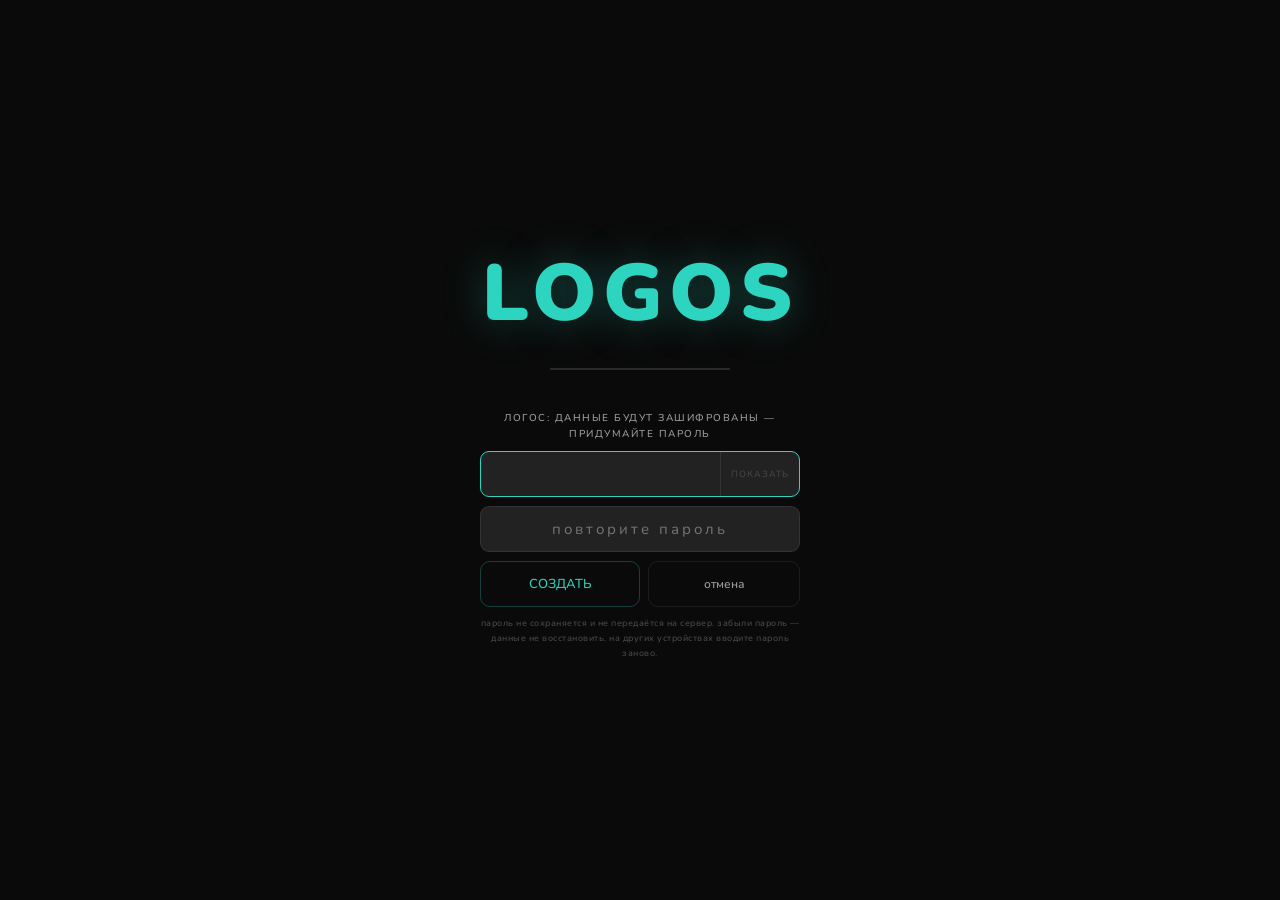
==== commit 1888be72: "Revert "Fix password form: match button sizes (add-btn media query) + CSS cache-bust v=3" This rever" ====
--- a/index.html
+++ b/index.html
@@ -8,7 +8,7 @@
 <title>Logos</title>
 <link rel="icon" type="image/png" href="[data-uri]"/>
 <link rel="apple-touch-icon" href="assets/apple-touch-icon.png"/>
-<link rel="stylesheet" href="css/main.css?v=3">
+<link rel="stylesheet" href="css/main.css">
 <script>
 // Применяем тему мгновенно до рендера — избегаем мигания
 (function(){
@@ -164,10 +164,6 @@
   transition:.15s;
 }
 #pw-cancel:hover{background:var(--c2,#161616);color:var(--t)}
-/* Синхронизируем размеры кнопок с .add-btn (main.css медиа-запрос 768px+) */
-@media (min-width:768px){
-  #pw-ok,#pw-cancel{font-size:13px;padding:13px 20px}
-}
 #pw-note{
   font-family:var(--mono,'Nunito',sans-serif);
   font-size:9px;letter-spacing:.5px;line-height:1.7;
--- a/css/main.css
+++ b/css/main.css
@@ -139,6 +139,9 @@
 html{height:-webkit-fill-available}
 body{min-height:-webkit-fill-available}
 body{font-family:var(--sans);font-weight:500;color:var(--t);display:flex;flex-direction:column;-webkit-font-smoothing:antialiased;-moz-osx-font-smoothing:grayscale;text-rendering:optimizeLegibility}
+/* Максимальная гарантия: ВСЁ наследует гарнитуру от body (Nunito), если явно не задано иное.
+   Правила с классами (специфичность выше) и presentation-атрибуты SVG перебиваются этим правилом. */
+*{font-family:inherit}
 /* ── «Пожирнее»: утолщаем мелкие капслок-подписи и чипы ── */
 .sh,.card-t,.mtitle,.field-label,.rt-tab,.rt-tab.on,.rt-title,.rt-wday-tab,.mono,.mono-xs,.empty-state,.top-date,.banner,.month-strip-label,.phys-stat-lbl,.phys-stat-val,.phys-stat-unit,.dc-cnt,.dc-dn,.dc-pct-t,.mc-label,.mc-bigval,.rh-label,.rh-pct,.wn-lbl,.annual-date,.annual-days,.goal-deadline,.goal-del,.mg-add-btn,.dc-hab-btn,.add-inp,.add-btn,.wchip,.rt-tab,.sh-btn{font-weight:600}
 .rh-pct,.mc-bigval,#waterCount,#sleepHeroNum{font-weight:800}
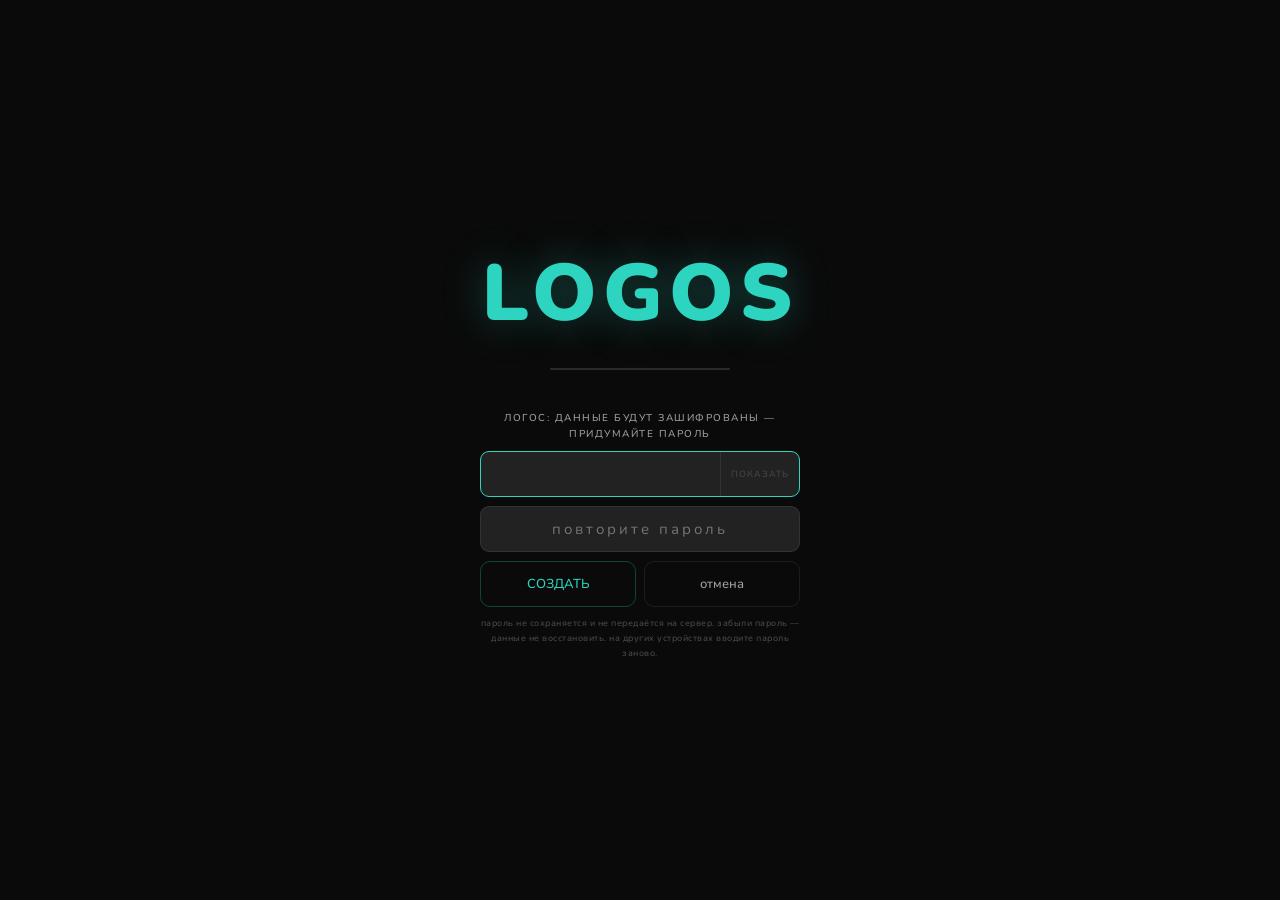
==== commit b58dbda8: "Revert "Fix fonts: canvas charts (finance/health) hardcoded DM Mono -> Nunito; JS cache-bust v=3" Th" ====
--- a/index.html
+++ b/index.html
@@ -8,7 +8,7 @@
 <title>Logos</title>
 <link rel="icon" type="image/png" href="[data-uri]"/>
 <link rel="apple-touch-icon" href="assets/apple-touch-icon.png"/>
-<link rel="stylesheet" href="css/main.css">
+<link rel="stylesheet" href="css/main.css?v=3">
 <script>
 // Применяем тему мгновенно до рендера — избегаем мигания
 (function(){
@@ -164,6 +164,10 @@
   transition:.15s;
 }
 #pw-cancel:hover{background:var(--c2,#161616);color:var(--t)}
+/* Синхронизируем размеры кнопок с .add-btn (main.css медиа-запрос 768px+) */
+@media (min-width:768px){
+  #pw-ok,#pw-cancel{font-size:13px;padding:13px 20px}
+}
 #pw-note{
   font-family:var(--mono,'Nunito',sans-serif);
   font-size:9px;letter-spacing:.5px;line-height:1.7;
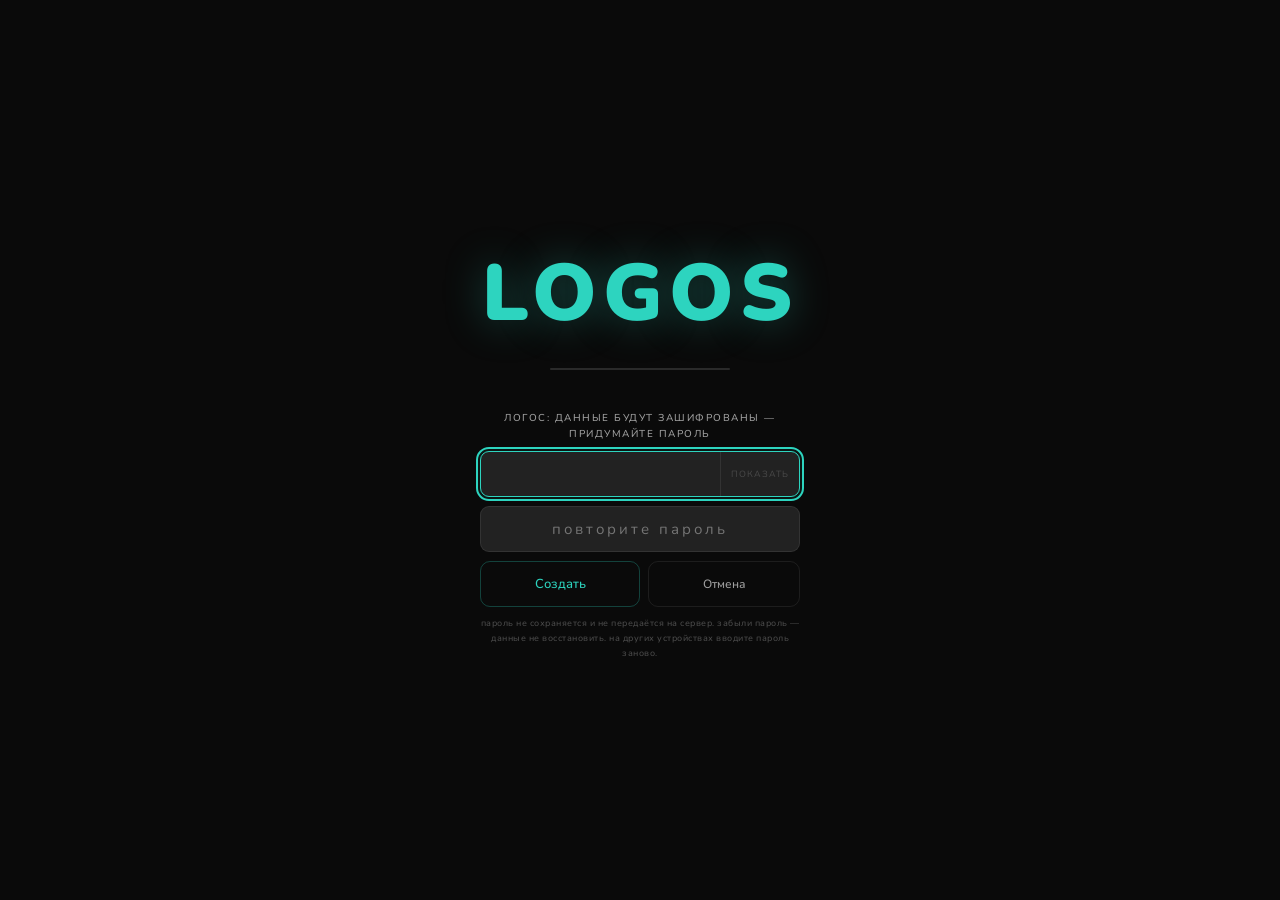
==== commit 69c8186e: "Add files via upload" ====
--- a/index.html
+++ b/index.html
@@ -8,7 +8,7 @@
 <title>Logos</title>
 <link rel="icon" type="image/png" href="[data-uri]"/>
 <link rel="apple-touch-icon" href="assets/apple-touch-icon.png"/>
-<link rel="stylesheet" href="css/main.css?v=3">
+<link rel="stylesheet" href="css/main.css">
 <script>
 // Применяем тему мгновенно до рендера — избегаем мигания
 (function(){
@@ -32,6 +32,11 @@
   document.documentElement.style.setProperty('--hd', "'Nunito',sans-serif");
 })();
 </script>
+<style>
+  .fin-hdr{display:flex;align-items:center;border-bottom:1px solid var(--bd);padding:8px 0 8px 0 !important}
+  .fin-hdr .hdr-text{text-transform:none;background:rgba(255,255,255,0.06);padding:2px 8px;border-radius:4px;color:var(--t);font-weight:700;flex:0 0 auto}
+  .fin-hdr .hdr-actions{display:flex;gap:5px;flex:1 1 auto;justify-content:flex-end;margin-left:0;margin-right:8px}
+</style>
 </head>
 <body>
 
@@ -53,8 +58,8 @@
       <input class="field-inp" id="pw-inp2" type="password" autocomplete="off" spellcheck="false" placeholder="повторите пароль">
       <div id="pw-err"></div>
       <div id="pw-actions">
-        <button class="add-btn" id="pw-ok" type="button">ВОЙТИ</button>
-        <button id="pw-cancel" type="button">отмена</button>
+        <button class="add-btn" id="pw-ok" type="button">Войти</button>
+        <button id="pw-cancel" type="button">Отмена</button>
       </div>
       <div id="pw-note"></div>
     </div>
@@ -164,10 +169,6 @@
   transition:.15s;
 }
 #pw-cancel:hover{background:var(--c2,#161616);color:var(--t)}
-/* Синхронизируем размеры кнопок с .add-btn (main.css медиа-запрос 768px+) */
-@media (min-width:768px){
-  #pw-ok,#pw-cancel{font-size:13px;padding:13px 20px}
-}
 #pw-note{
   font-family:var(--mono,'Nunito',sans-serif);
   font-size:9px;letter-spacing:.5px;line-height:1.7;
@@ -209,7 +210,10 @@
   <div class="modal">
     <div class="mhead"><div class="mtitle">день рождения</div></div>
     <div class="field-row"><label class="field-label">Имя</label><input class="field-inp" id="bdName" placeholder="Имя (скобка)"></div>
+    <div class="field-row"><label class="field-label">Связь</label><input class="field-inp" id="bdRel" placeholder="одноклассник, друг..."></div>
+    <div class="field-row"><label class="field-label">Телефон</label><input class="field-inp" type="tel" id="bdPhone" placeholder="+7..."></div>
     <div class="field-row"><label class="field-label">Дата</label><input class="field-inp" type="date" id="bdDate"></div>
+    <div class="field-row"><label class="field-label">Заметка</label><textarea class="field-inp" id="bdNote" placeholder="Особые пожелания, адрес..."></textarea></div>
     <button class="add-btn" style="width:100%;margin-top:8px" onclick="confirmAddBd()">СОХРАНИТЬ</button>
   </div>
 </div>
@@ -218,7 +222,10 @@
   <div class="modal">
     <div class="mhead"><div class="mtitle">редактировать</div></div>
     <div class="field-row"><label class="field-label">Имя</label><input class="field-inp" id="bdEditName" placeholder="Имя (скобка)"></div>
+    <div class="field-row"><label class="field-label">Связь</label><input class="field-inp" id="bdEditRel" placeholder="одноклассник, друг..."></div>
+    <div class="field-row"><label class="field-label">Телефон</label><input class="field-inp" type="tel" id="bdEditPhone" placeholder="+7..."></div>
     <div class="field-row"><label class="field-label">Дата</label><input class="field-inp" type="date" id="bdEditDate"></div>
+    <div class="field-row"><label class="field-label">Заметка</label><textarea class="field-inp" id="bdEditNote" placeholder="Особые пожелания, адрес..."></textarea></div>
     <div class="btn-row"><button class="del-btn" onclick="delBd(bdEditId);closeBdEditModal()">УДАЛИТЬ</button><button class="add-btn" onclick="confirmEditBd()">СОХРАНИТЬ</button></div>
   </div>
 </div>
@@ -236,11 +243,73 @@
         <button onclick="clearHwPhoto()" style="position:absolute;top:6px;right:6px;background:rgba(0,0,0,0.6);border:none;color:#fff;border-radius:50%;width:24px;height:24px;cursor:pointer;font-size:14px;line-height:1;display:flex;align-items:center;justify-content:center">✕</button>
       </div>
       <label style="display:flex;align-items:center;gap:8px;cursor:pointer;background:var(--c2);border:1px solid var(--bd);border-radius:var(--rm);padding:10px 13px;font-size:13px;color:var(--t2)">
-        📷 Прикрепить фото
+        <svg class="ui-icon" viewBox="0 0 24 24" fill="none" stroke="currentColor" stroke-width="1.7" stroke-linecap="round" stroke-linejoin="round" aria-hidden="true"><path d="M4 7h3l2-3h6l2 3h3a2 2 0 0 1 2 2v10a2 2 0 0 1-2 2H4a2 2 0 0 1-2-2V9a2 2 0 0 1 2-2Z"/><circle cx="12" cy="13" r="3.5"/></svg> Прикрепить фото
         <input type="file" id="hwPhotoInput" accept="image/*" style="display:none" onchange="previewHwPhoto(this)">
       </label>
     </div>
     <button class="add-btn" style="width:100%;margin-top:8px" onclick="confirmAddHw()">СОХРАНИТЬ</button>
+  </div>
+</div>
+
+<!-- УЧЕБА: модалка пары -->
+<div class="modal-bg" id="eduPairModal" onclick="if(event.target===this)closeEduPairModal()">
+  <div class="modal">
+    <div class="mhead"><div class="mtitle" id="eduPairTitle">пара</div></div>
+    <div class="field-row"><label class="field-label">День</label>
+      <select class="field-inp" id="eduPairDay">
+        <option value="0">Понедельник</option><option value="1">Вторник</option><option value="2">Среда</option>
+        <option value="3">Четверг</option><option value="4">Пятница</option><option value="5">Суббота</option><option value="6">Воскресенье</option>
+      </select>
+    </div>
+    <div class="field-row"><label class="field-label">Время</label><input class="field-inp" id="eduPairTime" placeholder="08:00..." onkeydown="if(event.key==='Enter')document.getElementById('eduPairName').focus()"></div>
+    <div class="field-row"><label class="field-label">Предмет</label><input class="field-inp" id="eduPairName" placeholder="Математика..." onkeydown="if(event.key==='Enter')confirmEduPair()"></div>
+    <div class="field-row"><label class="field-label">Преподаватель (необязательно)</label><input class="field-inp" id="eduPairTeacher" placeholder="Иванов И.И."></div>
+    <div class="field-row" style="display:flex;gap:8px">
+      <div style="flex:1"><label class="field-label">Корпус</label><input class="field-inp" id="eduPairCorpus" placeholder="1"></div>
+      <div style="flex:1"><label class="field-label">Аудитория</label><input class="field-inp" id="eduPairRoom" placeholder="305"></div>
+    </div>
+    <div class="field-row"><label class="field-label">Неделя</label>
+      <select class="field-inp" id="eduPairParity">
+        <option value="both">каждая</option><option value="num">числитель</option><option value="den">знаменатель</option>
+      </select>
+    </div>
+    <div class="btn-row"><button class="del-btn" id="eduPairDelBtn" onclick="delEduPair();closeEduPairModal()" style="display:none">УДАЛИТЬ</button><button class="add-btn" onclick="confirmEduPair()">СОХРАНИТЬ</button></div>
+  </div>
+</div>
+
+<!-- УЧЕБА: модалка звонка -->
+<div class="modal-bg" id="eduBellModal" onclick="if(event.target===this)closeEduBellModal()">
+  <div class="modal">
+    <div class="mhead"><div class="mtitle" id="eduBellTitle">звонок</div></div>
+    <div class="field-row"><label class="field-label">День</label>
+      <select class="field-inp" id="eduBellDay">
+        <option value="0">Понедельник</option><option value="1">Вторник</option><option value="2">Среда</option>
+        <option value="3">Четверг</option><option value="4">Пятница</option><option value="5">Суббота</option><option value="6">Воскресенье</option>
+      </select>
+    </div>
+    <div class="field-row"><label class="field-label">Время</label><input class="field-inp" id="eduBellTime" placeholder="08:00..." onkeydown="if(event.key==='Enter')document.getElementById('eduBellName').focus()"></div>
+    <div class="field-row"><label class="field-label">Название (необязательно)</label><input class="field-inp" id="eduBellName" placeholder="1 пара..." onkeydown="if(event.key==='Enter')confirmEduBell()"></div>
+    <div class="btn-row"><button class="del-btn" id="eduBellDelBtn" onclick="delEduBell();closeEduBellModal()" style="display:none">УДАЛИТЬ</button><button class="add-btn" onclick="confirmEduBell()">СОХРАНИТЬ</button></div>
+  </div>
+</div>
+
+<!-- УЧЕБА: модалка предмета -->
+<div class="modal-bg" id="eduSubjModal" onclick="if(event.target===this)closeEduSubjModal()">
+  <div class="modal">
+    <div class="mhead"><div class="mtitle" id="eduSubjTitle">предмет</div></div>
+    <div class="field-row"><label class="field-label">Название</label><input class="field-inp" id="eduSubjName" placeholder="Физика..." onkeydown="if(event.key==='Enter')document.getElementById('eduSubjTeacher').focus()"></div>
+    <div class="field-row"><label class="field-label">Преподаватель (необязательно)</label><input class="field-inp" id="eduSubjTeacher" placeholder="Иванов И.И." onkeydown="if(event.key==='Enter')confirmEduSubj()"></div>
+    <div class="btn-row"><button class="del-btn" id="eduSubjDelBtn" onclick="delEduSubj();closeEduSubjModal()" style="display:none">УДАЛИТЬ</button><button class="add-btn" onclick="confirmEduSubj()">СОХРАНИТЬ</button></div>
+  </div>
+</div>
+
+<!-- УЧЕБА: модалка ссылки -->
+<div class="modal-bg" id="eduLinkModal" onclick="if(event.target===this)closeEduLinkModal()">
+  <div class="modal">
+    <div class="mhead"><div class="mtitle" id="eduLinkTitle">ссылка</div></div>
+    <div class="field-row"><label class="field-label">Название</label><input class="field-inp" id="eduLinkName" placeholder="Расписание (сайт)..." onkeydown="if(event.key==='Enter')document.getElementById('eduLinkUrl').focus()"></div>
+    <div class="field-row"><label class="field-label">URL</label><input class="field-inp" id="eduLinkUrl" placeholder="https://..." onkeydown="if(event.key==='Enter')confirmEduLink()"></div>
+    <div class="btn-row"><button class="del-btn" id="eduLinkDelBtn" onclick="delEduLink();closeEduLinkModal()" style="display:none">УДАЛИТЬ</button><button class="add-btn" onclick="confirmEduLink()">СОХРАНИТЬ</button></div>
   </div>
 </div>
 
@@ -299,7 +368,7 @@
     <div class="logo"><img src="[data-uri]" width="26" height="26" style="flex-shrink:0;object-fit:contain;margin-right:2px" alt=""/>LOGOS</div>
     <div class="top-r">
       <div class="top-date" id="topDate"></div>
-      <div class="ib" onclick="openCal()" title="Календарь">📅</div>
+      <div class="ib" onclick="openCal()" title="Календарь"><svg class="ui-icon" viewBox="0 0 24 24" fill="none" stroke="currentColor" stroke-width="1.7" stroke-linecap="round" stroke-linejoin="round" aria-hidden="true"><rect x="3" y="5" width="18" height="16" rx="2"/><path d="M16 3v4M8 3v4M3 10h18M8 14h.01M12 14h.01M16 14h.01M8 17h.01M12 17h.01"/></svg></div>
     </div>
   </div>
   <div id="banner" class="banner"></div>
@@ -331,19 +400,29 @@
         <div id="today-notifs-block" style="margin-bottom:12px;display:none">
           <div id="today-notifs-panel-inner"></div>
         </div>
+        <div id="today-sched-block" style="margin-bottom:12px;display:none">
+          <div class="today-block-label today-collapsible" onclick="toggleTodayGoalBlock('today-sched-collapsed','today-sched-list',this)" style="display:flex;align-items:center;justify-content:space-between;cursor:pointer;user-select:none;padding:6px 10px;border-radius:8px;background:var(--c2);border:1px solid var(--bd)">
+            <span style="display:flex;align-items:center;gap:6px"><svg class="ui-icon" viewBox="0 0 24 24" fill="none" stroke="currentColor" stroke-width="1.7" stroke-linecap="round" stroke-linejoin="round" aria-hidden="true"><path d="m2 9 10-5 10 5-10 5L2 9Z"/><path d="M6 11v5c3 3 9 3 12 0v-5M22 9v6"/></svg><span>пары сегодня</span> <span id="today-sched-count" style="font-family:var(--mono);font-size:9px;color:var(--a);background:var(--a2);border-radius:8px;padding:1px 6px"></span></span>
+            <span id="today-sched-chevron" style="font-size:12px;color:var(--a);transition:transform .25s;display:inline-block">▾</span>
+          </div>
+          <div id="today-sched-list" style="display:none;flex-direction:column;gap:6px"></div>
+        </div>
         <div id="today-hw-block" style="margin-bottom:12px;display:none">
-          <div class="today-block-label">домашнее задание</div>
-          <div id="today-hw-list" style="display:flex;flex-direction:column;gap:6px"></div>
+          <div class="today-block-label today-collapsible" onclick="toggleTodayGoalBlock('today-hw-collapsed','today-hw-list',this)" style="display:flex;align-items:center;justify-content:space-between;cursor:pointer;user-select:none;padding:6px 10px;border-radius:8px;background:var(--c2);border:1px solid var(--bd)">
+            <span style="display:flex;align-items:center;gap:6px"><svg class="ui-icon" viewBox="0 0 24 24" fill="none" stroke="currentColor" stroke-width="1.7" stroke-linecap="round" stroke-linejoin="round" aria-hidden="true"><path d="M12 7v14M3 18V5a2 2 0 0 1 2-2h2a5 5 0 0 1 5 5 5 5 0 0 1 5-5h2a2 2 0 0 1 2 2v13h-4a5 5 0 0 0-5 3 5 5 0 0 0-5-3H3Z"/></svg><span>домашнее задание</span> <span id="today-hw-count" style="font-family:var(--mono);font-size:9px;color:var(--a);background:var(--a2);border-radius:8px;padding:1px 6px"></span></span>
+            <span id="today-hw-chevron" style="font-size:12px;color:var(--a);transition:transform .25s;display:inline-block">▸</span>
+          </div>
+          <div id="today-hw-list" style="display:none;flex-direction:column;gap:6px"></div>
         </div>
         <div id="today-tasks-block" style="margin-bottom:12px">
           <div class="today-block-label" style="display:flex;align-items:center;justify-content:space-between">
             <span>задачи</span>
-            <button id="today-tpl-toggle-btn" onclick="toggleTodayTplView()" style="background:var(--c2);border:1px solid var(--bd);border-radius:8px;color:var(--t2);font-size:13px;padding:4px 10px;cursor:pointer;transition:.15s;line-height:1.4" onmouseenter="this.style.background='var(--a)';this.style.color='#000'" onmouseleave="this.style.background='var(--c2)';this.style.color='var(--t2)'">📋</button>
+            <button id="today-tpl-toggle-btn" onclick="toggleTodayTplView()" style="background:var(--c2);border:1px solid var(--bd);border-radius:8px;color:var(--t2);font-size:13px;padding:4px 10px;cursor:pointer;transition:.15s;line-height:1.4" onmouseenter="this.style.background='var(--a)';this.style.color='#000'" onmouseleave="this.style.background='var(--c2)';this.style.color='var(--t2)'"><svg class="ui-icon" viewBox="0 0 24 24" fill="none" stroke="currentColor" stroke-width="1.7" stroke-linecap="round" stroke-linejoin="round" aria-hidden="true"><rect x="5" y="4" width="14" height="18" rx="2"/><path d="M9 4.5h6a1.5 1.5 0 0 0-3-1 1.5 1.5 0 0 0-3 1ZM9 11h6M9 15h6M9 19h3"/></svg></button>
           </div>
           <div style="display:flex;align-items:center;gap:16px;background:var(--c1);border:1px solid var(--bd);border-radius:var(--r);padding:16px;margin-bottom:8px">
             <svg width="76" height="76" viewBox="0 0 76 76">
               <circle cx="38" cy="38" r="30" fill="none" stroke="var(--c3)" stroke-width="7"/>
-              <circle id="today-tasks-ring" cx="38" cy="38" r="30" fill="none" stroke="var(--a)" stroke-width="7" stroke-linecap="round" style="stroke-dasharray:188.5;stroke-dashoffset:188.5;transform:rotate(-90deg);transform-origin:38px 38px;transition:stroke-dashoffset .5s ease"/>
+              <circle id="today-tasks-ring" cx="38" cy="38" r="30" fill="none" stroke="var(--a)" stroke-width="7" stroke-linecap="round" style="stroke-dasharray:188.5;stroke-dashoffset:188.5;transform:rotate(-90deg);transform-origin:38px 38px;"/>
               <text x="38" y="43" text-anchor="middle" font-family="var(--hd,'Nunito',sans-serif)" font-weight="800" font-size="18" fill="var(--t)" id="today-tasks-ring-txt">0%</text>
             </svg>
             <div style="flex:1">
@@ -361,14 +440,14 @@
 
         <div id="today-freegoals-block" style="margin-bottom:12px;display:none">
           <div class="today-block-label today-collapsible" onclick="toggleTodayGoalBlock('today-fg-collapsed','today-freegoals-list',this)" style="display:flex;align-items:center;justify-content:space-between;cursor:pointer;user-select:none;padding:6px 10px;border-radius:8px;background:var(--c2);border:1px solid var(--bd)">
-            <span style="display:flex;align-items:center;gap:6px">🎯 <span>просто цели</span> <span id="today-fg-count" style="font-family:var(--mono);font-size:9px;color:var(--a);background:var(--a2);border-radius:8px;padding:1px 6px"></span></span>
+            <span style="display:flex;align-items:center;gap:6px"><svg class="ui-icon" viewBox="0 0 24 24" fill="none" stroke="currentColor" stroke-width="1.7" stroke-linecap="round" stroke-linejoin="round" aria-hidden="true"><circle cx="12" cy="12" r="9"/><circle cx="12" cy="12" r="5"/><circle cx="12" cy="12" r="1"/></svg><span>просто цели</span> <span id="today-fg-count" style="font-family:var(--mono);font-size:9px;color:var(--a);background:var(--a2);border-radius:8px;padding:1px 6px"></span></span>
             <span id="today-fg-chevron" style="font-size:12px;color:var(--a);transition:transform .25s;display:inline-block">▸</span>
           </div>
           <div id="today-freegoals-list" style="display:none;flex-direction:column;gap:6px"></div>
         </div>
         <div id="today-deadline-goals-block" style="margin-bottom:12px;display:none">
           <div class="today-block-label today-collapsible" onclick="toggleTodayGoalBlock('today-dl-collapsed','today-deadline-goals-list',this)" style="display:flex;align-items:center;justify-content:space-between;cursor:pointer;user-select:none;padding:6px 10px;border-radius:8px;background:var(--c2);border:1px solid var(--bd)">
-            <span style="display:flex;align-items:center;gap:6px">⏰ <span>цели с дедлайном</span> <span id="today-dl-count" style="font-family:var(--mono);font-size:9px;color:var(--a);background:var(--a2);border-radius:8px;padding:1px 6px"></span></span>
+            <span style="display:flex;align-items:center;gap:6px"><span class="ui-icon-host" data-ui-icon="clock"></span><span>цели с дедлайном</span> <span id="today-dl-count" style="font-family:var(--mono);font-size:9px;color:var(--a);background:var(--a2);border-radius:8px;padding:1px 6px"></span></span>
             <span id="today-dl-chevron" style="font-size:12px;color:var(--a);transition:transform .25s;display:inline-block">▸</span>
           </div>
           <div id="today-deadline-goals-list" style="display:none;flex-direction:column;gap:6px"></div>
@@ -386,11 +465,11 @@
           <div id="today-routine-items" style="background:var(--c1);border:1px solid var(--bd);border-radius:var(--r);overflow:hidden"></div>
         </div>
         <div id="today-week-routine-block" style="margin-bottom:12px;display:none">
-          <div class="today-block-label">🚀 рутина новой недели</div>
+          <div class="today-block-label"><svg class="ui-icon" viewBox="0 0 24 24" fill="none" stroke="currentColor" stroke-width="1.7" stroke-linecap="round" stroke-linejoin="round" aria-hidden="true"><path d="M12 15 9 12c.5-4.5 3.5-8 10-9-.5 6.5-4.5 9.5-7 10Z"/><path d="m9 12-4 1-2 4 6-1m3-1 1 5 4-3v-4M6 19l-2 2"/><circle cx="15" cy="8" r="1"/></svg> рутина новой недели</div>
           <div id="today-week-routine-list" style="background:var(--c1);border:1px solid var(--bd);border-radius:var(--r);overflow:hidden"></div>
         </div>
         <div id="today-year-routine-block" style="margin-bottom:12px;display:none">
-          <div class="today-block-label">🎉 рутина нового года</div>
+          <div class="today-block-label"><svg class="ui-icon" viewBox="0 0 24 24" fill="none" stroke="currentColor" stroke-width="1.7" stroke-linecap="round" stroke-linejoin="round" aria-hidden="true"><path d="m12 2 5 6h-3l5 6h-4l4 6H5l4-6H5l5-6H7l5-6ZM12 20v2"/></svg> рутина нового года</div>
           <div id="today-year-routine-list" style="background:var(--c1);border:1px solid var(--bd);border-radius:var(--r);overflow:hidden"></div>
         </div>
       </div>
@@ -414,7 +493,8 @@
         <div class="items" id="habitsList"></div>
         <div class="sh" style="margin-top:4px">добавить привычку</div>
         <div class="card">
-          <div class="epick" id="epick"></div>
+          <div class="field-label">Значок</div>
+          <div class="habit-icon-picker" id="epick" aria-label="Значок привычки"></div>
           <div style="display:flex;flex-direction:column;gap:7px">
             <div class="add-row" style="margin:0">
               <input class="add-inp" id="habitInp" placeholder="Название привычки..." maxlength="40" onkeydown="if(event.key==='Enter')document.getElementById('habitDescInp').focus()">
@@ -451,7 +531,7 @@
           <div style="padding:10px 12px;display:flex;flex-direction:column;gap:6px">
             <input class="add-inp" id="freeGoalTextInp" placeholder="Моя цель..." maxlength="300" onkeydown="if(event.key==='Enter')addFreeGoal()">
             <label style="display:flex;align-items:center;gap:8px;cursor:pointer;background:var(--c2);border:1px solid var(--bd);border-radius:var(--rm);padding:10px 13px;font-size:13px;color:var(--t2)">
-              📷 Прикрепить фото
+              <span class="ui-icon-host" data-ui-icon="camera"></span> Прикрепить фото
               <input type="file" id="freeGoalPhotoInput" accept="image/*" style="display:none" onchange="onFreeGoalPhoto(this)">
             </label>
             <div id="freeGoalPhotoPreview" style="display:none;position:relative">
@@ -485,7 +565,7 @@
             <div style="display:flex;align-items:center;gap:10px;margin-bottom:10px">
               <div style="position:relative">
                 <div style="font-family:var(--hd);font-size:42px;color:#38bdf8;line-height:1;text-shadow:0 0 20px rgba(56,189,248,0.5)" id="waterCount">0</div>
-                <div style="position:absolute;top:-4px;right:-8px;font-size:10px">💧</div>
+                <div class="ui-icon-host" data-ui-icon="droplet" style="position:absolute;top:-4px;right:-8px;color:#38bdf8"></div>
               </div>
               <div>
                 <div style="font-family:var(--mono);font-size:11px;color:rgba(56,189,248,0.7)" id="waterLbl2">из 10 стаканов</div>
@@ -570,7 +650,7 @@
         <div id="suppGrid"></div>
 
         <!-- ── АПТЕЧКА ── -->
-        <div class="sh" style="margin-top:4px">аптечка 💊 <span class="sh-btn" onclick="openMedModal()">+ добавить</span></div>
+        <div class="sh" style="margin-top:4px">аптечка <span class="ui-icon-host" data-ui-icon="capsule"></span> <span class="sh-btn" onclick="openMedModal()">+ добавить</span></div>
         <div id="medGrid"></div>
         <!-- ── ФИЗКАРТОЧКА ── -->
         <div class="sh">физкарточка
@@ -712,6 +792,11 @@
             <span style="font-family:var(--mono);font-size:8px;letter-spacing:1.5px;color:var(--t2);text-transform:uppercase">баланс</span>
             <span id="finBalanceVal" style="font-family:var(--mono);font-size:18px;font-weight:700;letter-spacing:-0.5px;color:var(--t2);transition:color .2s">0 ₽</span>
           </div>
+          <div style="display:flex;align-items:center;gap:8px;flex:1;justify-content:center">
+            <button onclick="finNavMonth(-1)" style="background:var(--c2);border:1px solid var(--bd);border-radius:7px;color:var(--t2);font-family:var(--mono);font-size:12px;padding:2px 9px;cursor:pointer">‹</button>
+            <span id="fin-nav-lbl" style="font-family:var(--mono);font-size:11px;color:var(--t2);min-width:110px;text-align:center"></span>
+            <button onclick="finNavMonth(1)" style="background:var(--c2);border:1px solid var(--bd);border-radius:7px;color:var(--t2);font-family:var(--mono);font-size:12px;padding:2px 9px;cursor:pointer">›</button>
+          </div>
           <div style="display:flex;flex-direction:column;align-items:flex-end;gap:4px">
             <span style="font-family:var(--mono);font-size:9px;letter-spacing:.5px;color:var(--t2)">доходы и расходы</span>
             <div style="display:flex;gap:5px">
@@ -725,6 +810,10 @@
           <div style="display:flex;gap:12px;justify-content:center;margin-top:8px">
             <div style="display:flex;align-items:center;gap:4px"><div style="width:10px;height:2px;background:#4ade80;border-radius:2px"></div><div style="width:7px;height:7px;border-radius:50%;background:#4ade80"></div><span style="font-family:var(--mono);font-size:9px;color:var(--t2)" id="fin-legend-income">доход</span></div>
             <div style="display:flex;align-items:center;gap:4px"><div style="width:10px;height:2px;background:#f87171;border-radius:2px"></div><div style="width:7px;height:7px;border-radius:50%;background:#f87171"></div><span style="font-family:var(--mono);font-size:9px;color:var(--t2)" id="fin-legend-expense">расход</span></div>
+          </div>
+          <div style="display:flex;gap:6px;justify-content:center;margin-top:6px">
+            <span id="finChartTypeLine" class="sh-btn" onclick="finSetChartType('line')" style="background:var(--a2);border-color:var(--ab);color:var(--a)">линия</span>
+            <span id="finChartTypeBar" class="sh-btn" onclick="finSetChartType('bar')" style="">столбики</span>
           </div>
         </div>
         <!-- Daily log -->
@@ -736,66 +825,133 @@
         </div>
 
         <!-- Weekly template -->
-        <div class="sh" id="fin-week-lbl">шаблон недели
-          <div style="display:flex;gap:5px">
-            <span class="sh-btn" onclick="openFinTplModal('week','income')" id="fin-week-inc-btn">＋ доход</span>
-            <span class="sh-btn" onclick="openFinTplModal('week','expense')" id="fin-week-exp-btn">－ расход</span>
-          </div>
+        <div class="sh fin-hdr" id="fin-week-lbl" style="display:flex;align-items:center;justify-content:space-between;cursor:default;user-select:none"><span class="hdr-text">шаблон недели</span>
+          <div class="hdr-actions">
+            <span class="sh-btn" onclick="event.stopPropagation();openFinTplModal('week','income')" id="fin-week-inc-btn">＋ доход</span>
+            <span class="sh-btn" onclick="event.stopPropagation();openFinTplModal('week','expense')" id="fin-week-exp-btn">－ расход</span>
+          </div>
+          <span id="fin-week-chev" onclick="toggleFinTpl('finWeekTpl','fin-week-chev','finWeekTplCollapsed')" style="font-size:10px;cursor:pointer;user-select:none">▼</span>
         </div>
         <div id="finWeekTpl" class="card" style="padding:10px 12px"></div>
 
         <!-- Monthly template -->
-        <div class="sh" id="fin-month-lbl">шаблон · 1 месяц
-          <div style="display:flex;gap:5px">
-            <span class="sh-btn" onclick="openFinTplModal('month','income')" id="fin-month-inc-btn">＋ доход</span>
-            <span class="sh-btn" onclick="openFinTplModal('month','expense')" id="fin-month-exp-btn">－ расход</span>
-          </div>
+        <div class="sh fin-hdr" id="fin-month-lbl" style="display:flex;align-items:center;justify-content:space-between;cursor:default;user-select:none"><span class="hdr-text">шаблон · 1 месяц</span>
+          <div class="hdr-actions">
+            <span class="sh-btn" onclick="event.stopPropagation();openFinTplModal('month','income')" id="fin-month-inc-btn">＋ доход</span>
+            <span class="sh-btn" onclick="event.stopPropagation();openFinTplModal('month','expense')" id="fin-month-exp-btn">－ расход</span>
+          </div>
+          <span id="fin-month-chev" onclick="toggleFinTpl('finMonthTpl','fin-month-chev','finMonthTplCollapsed')" style="font-size:10px;cursor:pointer;user-select:none">▼</span>
         </div>
         <div id="finMonthTpl" class="card" style="padding:10px 12px"></div>
 
         <!-- 3-month template -->
-        <div class="sh" id="fin-month3-lbl">шаблон · 3 месяца
-          <div style="display:flex;gap:5px">
-            <span class="sh-btn" onclick="openFinTplModal('month3','income')" id="fin-month3-inc-btn">＋ доход</span>
-            <span class="sh-btn" onclick="openFinTplModal('month3','expense')" id="fin-month3-exp-btn">－ расход</span>
-          </div>
+        <div class="sh fin-hdr" id="fin-month3-lbl" style="display:flex;align-items:center;justify-content:space-between;cursor:default;user-select:none"><span class="hdr-text">шаблон · 3 месяца</span>
+          <div class="hdr-actions">
+            <span class="sh-btn" onclick="event.stopPropagation();openFinTplModal('month3','income')" id="fin-month3-inc-btn">＋ доход</span>
+            <span class="sh-btn" onclick="event.stopPropagation();openFinTplModal('month3','expense')" id="fin-month3-exp-btn">－ расход</span>
+          </div>
+          <span id="fin-month3-chev" onclick="toggleFinTpl('finMonth3Tpl','fin-month3-chev','finMonth3TplCollapsed')" style="font-size:10px;cursor:pointer;user-select:none">▼</span>
         </div>
         <div id="finMonth3Tpl" class="card" style="padding:10px 12px"></div>
 
+        <!-- Half-year template -->
+        <div class="sh fin-hdr" id="fin-halfyear-lbl" style="display:flex;align-items:center;justify-content:space-between;cursor:default;user-select:none"><span class="hdr-text">шаблон · полгода</span>
+          <div class="hdr-actions">
+            <span class="sh-btn" onclick="event.stopPropagation();openFinTplModal('halfYear','income')">＋ доход</span>
+            <span class="sh-btn" onclick="event.stopPropagation();openFinTplModal('halfYear','expense')">－ расход</span>
+          </div>
+          <span id="fin-halfyear-chev" onclick="toggleFinTpl('finHalfYearTpl','fin-halfyear-chev','finHalfYearTplCollapsed')" style="font-size:10px;cursor:pointer;user-select:none">▼</span>
+        </div>
+        <div id="finHalfYearTpl" class="card" style="padding:10px 12px"></div>
+
         <!-- Yearly template -->
-        <div class="sh" id="fin-year-lbl">шаблон года
-          <div style="display:flex;gap:5px">
-            <span class="sh-btn" onclick="openFinTplModal('year','income')" id="fin-year-inc-btn">＋ доход</span>
-            <span class="sh-btn" onclick="openFinTplModal('year','expense')" id="fin-year-exp-btn">－ расход</span>
-          </div>
+        <div class="sh fin-hdr" id="fin-year-lbl" style="display:flex;align-items:center;justify-content:space-between;cursor:default;user-select:none"><span class="hdr-text">шаблон года</span>
+          <div class="hdr-actions">
+            <span class="sh-btn" onclick="event.stopPropagation();openFinTplModal('year','income')" id="fin-year-inc-btn">＋ доход</span>
+            <span class="sh-btn" onclick="event.stopPropagation();openFinTplModal('year','expense')" id="fin-year-exp-btn">－ расход</span>
+          </div>
+          <span id="fin-year-chev" onclick="toggleFinTpl('finYearTpl','fin-year-chev','finYearTplCollapsed')" style="font-size:10px;cursor:pointer;user-select:none">▼</span>
         </div>
         <div id="finYearTpl" class="card" style="padding:10px 12px"></div>
 
         <!-- Big purchases -->
-        <div class="sh" id="fin-purchases-lbl">покупки
-          <span class="sh-btn" onclick="openFinPurchaseModal()" id="fin-purchase-add-btn">＋ добавить</span>
+        <div class="sh fin-hdr" id="fin-purchases-lbl" style="display:flex;align-items:center;justify-content:space-between;cursor:default;user-select:none"><span class="hdr-text">покупки</span>
+          <div class="hdr-actions">
+            <span class="sh-btn" onclick="event.stopPropagation();openFinPurchaseModal()" id="fin-purchase-add-btn">＋ добавить</span>
+          </div>
+          <span id="fin-purchases-chev" onclick="toggleFinPurchases()" style="font-size:10px;cursor:pointer;user-select:none">▼</span>
         </div>
         <div id="finPurchases" style="margin-bottom:10px"></div>
+        <div id="finPurchasesArchiveHdr" onclick="toggleFinPurchasesArchive()" style="display:none;align-items:center;gap:8px;padding:9px 12px;margin:4px 0 10px;border:1px solid var(--bd);border-radius:10px;background:var(--c2);cursor:pointer;user-select:none">
+          <svg aria-hidden="true" width="17" height="17" viewBox="0 0 24 24" fill="none" stroke="currentColor" stroke-width="1.7" stroke-linecap="round" stroke-linejoin="round" style="color:var(--t3);flex-shrink:0"><path d="M3 7.5A1.5 1.5 0 0 1 4.5 6H10l2 2h7.5A1.5 1.5 0 0 1 21 9.5v8a1.5 1.5 0 0 1-1.5 1.5h-15A1.5 1.5 0 0 1 3 17.5z"/><path d="M3 10h18"/></svg>
+          <span style="font-family:var(--mono);font-size:10px;color:var(--t2);flex:1">архив покупок</span><span id="finPurchasesArchiveCount" style="font-family:var(--mono);font-size:9px;color:var(--t3)">0</span>
+          <span id="finPurchasesArchiveChev" style="font-size:10px;color:var(--t3)">▸</span>
+        </div>
+        <div id="finPurchasesArchive" style="display:none;margin-bottom:10px"></div>
 
         <!-- Debts -->
-        <div class="sh" id="fin-debts-lbl">задолженности
-          <div style="display:flex;gap:5px">
-            <span class="sh-btn" onclick="openFinDebtModal('owe')" id="fin-debt-owe-btn">я должен</span>
-            <span class="sh-btn" onclick="openFinDebtModal('owed')" id="fin-debt-owed-btn">мне должны</span>
-          </div>
+        <div class="sh fin-hdr" id="fin-debts-lbl" style="display:flex;align-items:center;justify-content:space-between;cursor:default;user-select:none"><span class="hdr-text">задолженности</span>
+          <div class="hdr-actions">
+            <span class="sh-btn" onclick="event.stopPropagation();openFinDebtModal('owe')" id="fin-debt-owe-btn">я должен</span>
+            <span class="sh-btn" onclick="event.stopPropagation();openFinDebtModal('owed')" id="fin-debt-owed-btn">мне должны</span>
+          </div>
+          <span id="fin-debts-chev" onclick="toggleFinDebts()" style="font-size:10px;cursor:pointer;user-select:none">▼</span>
         </div>
         <div id="finDebts" style="margin-bottom:16px"></div>
 
         <!-- Budget pie chart -->
-        <div class="sh" style="margin-top:4px">круговая диаграмма расходов
-          <span class="sh-btn" onclick="openPieSliceModal()">+ категория</span>
+        <div class="sh fin-hdr" id="fin-pie-lbl" style="margin-top:4px;display:flex;align-items:center;justify-content:space-between;cursor:default;user-select:none"><span class="hdr-text">круговая диаграмма расходов</span>
+          <div class="hdr-actions">
+            <span class="sh-btn" onclick="event.stopPropagation();openPieSliceModal()">+ категория</span>
+          </div>
+          <span id="fin-pie-chev" onclick="toggleFinPie()" style="font-size:10px;cursor:pointer;user-select:none">▼</span>
         </div>
         <div class="card" id="finPieCard" style="padding:14px">
           <div id="finPieContainer" style="display:flex;flex-direction:column;align-items:center;gap:14px">
-            <canvas id="finPieCanvas" width="220" height="220" style="max-width:220px;cursor:pointer" onclick="togglePieExpand()" title="Нажми для разворота"></canvas>
-            <div id="finPieLegend" style="width:100%"></div>
-          </div>
-        </div>
+          <div class="pie-chart-wrap">
+            <canvas id="finPieCanvas" width="220" height="220" onclick="togglePieExpand()" title="Нажми для разворота"></canvas>
+            <div class="pie-center">
+              <strong>100%</strong>
+              <label><input id="finPieSumInput" type="number" min="0" step="1" inputmode="decimal" placeholder="Сумма" aria-label="Общая сумма для распределения в рублях" oninput="updateFinPieSum(this.value)" onclick="event.stopPropagation()"><span>₽</span></label>
+            </div>
+          </div>
+          <div id="finPieLegend" style="width:100%"></div>
+        </div>
+        </div>
+
+        <!-- Стартовый капитал -->
+        <div class="sh" style="margin-top:10px">капитал
+          <span class="sh-btn" onclick="openFinCapitalModal()" style="font-size:10px;padding:2px 8px">задать старт</span>
+        </div>
+        <div class="card" style="padding:12px">
+          <div id="finCapitalVal" style="font-family:var(--mono);font-size:20px;font-weight:700;color:#4ade80">0 ₽</div>
+          <div id="finCapitalSub" style="font-family:var(--mono);font-size:9px;color:var(--t3);margin-top:2px">старт 0 ₽</div>
+        </div>
+        <div class="sh" style="margin-top:8px">активы
+          <button class="sh-btn" onclick="openFinAssetModal()" style="font-size:10px;padding:2px 8px">+ добавить</button>
+        </div>
+        <div id="finAssetsList" style="margin-top:6px"></div>
+
+        <!-- Таблица месяцев -->
+        <div class="sh fin-hdr" style="margin-top:10px"><span class="hdr-text">по месяцам</span>
+          <div class="hdr-actions">
+            <button id="finMonths6Btn" class="sh-btn" onclick="finSetMonthsN(6)" style="font-size:9px;padding:3px 8px">6 мес</button>
+            <button id="finMonths12Btn" class="sh-btn" onclick="finSetMonthsN(12)" style="font-size:9px;padding:3px 8px">12 мес</button>
+            <span class="sh-btn" id="fin-months-clear-btn" onclick="finClearMonthLog()" style="font-size:9px;padding:3px 8px;color:var(--a);border-color:var(--ab);background:var(--a2)">очистить историю</span>
+          </div>
+        </div>
+        <div id="finMonthsTbl" style="margin-top:6px"></div>
+
+        <!-- Итого за всё время -->
+        <div class="sh" style="margin-top:10px">итого за всё время</div>
+        <div id="finTotalAll" style="margin-top:6px"></div>
+        <div style="margin:14px 0 4px">
+          <button class="add-btn" onclick="exportFinanceExcel()" style="width:100%;padding:11px 14px;display:flex;align-items:center;justify-content:center;gap:8px">
+            <span aria-hidden="true">↓</span> ВЫГРУЗИТЬ ВСЕ ФИНАНСЫ В EXCEL
+          </button>
+          <div style="font-family:var(--mono);font-size:9px;color:var(--t3);text-align:center;margin-top:5px">Вся история по дням и месяцам, планы, покупки и архив, долги, активы, настройки и графики · .xlsx</div>
+        </div>
+
       </div>
     </div>
     <div id="pg-memo" class="pg" style="flex-direction:column">
@@ -817,8 +973,8 @@
           <div class="srow">
             <div><div class="slabel" id="s-theme-lbl">Тема</div><div class="ssub" id="s-theme-sub">Тёмная / Светлая</div></div>
             <div style="display:flex;gap:6px">
-              <div id="themeDarkBtn" onclick="setTheme('dark')" style="font-family:var(--mono);font-size:10px;padding:5px 12px;border-radius:7px;cursor:pointer;border:1px solid var(--bd);background:var(--c2);color:var(--t2)">🌑</div>
-              <div id="themeLightBtn" onclick="setTheme('light')" style="font-family:var(--mono);font-size:10px;padding:5px 12px;border-radius:7px;cursor:pointer;border:1px solid var(--bd);background:var(--c2);color:var(--t2)">☀️</div>
+              <div id="themeDarkBtn" onclick="setTheme('dark')" style="font-family:var(--mono);font-size:10px;padding:5px 12px;border-radius:7px;cursor:pointer;border:1px solid var(--bd);background:var(--c2);color:var(--t2)"><span class="ui-icon-host" data-ui-icon="moon"></span></div>
+              <div id="themeLightBtn" onclick="setTheme('light')" style="font-family:var(--mono);font-size:10px;padding:5px 12px;border-radius:7px;cursor:pointer;border:1px solid var(--bd);background:var(--c2);color:var(--t2)"><span class="ui-icon-host" data-ui-icon="sun"></span></div>
             </div>
           </div>
           <div class="srow">
@@ -838,8 +994,8 @@
         <div class="sh" id="s-gdrive-lbl">google drive</div>
         <div class="scard" id="gdriveCard">
           <div class="srow" id="gdriveAuthRow">
-            <div><div class="slabel" id="s-gdrive-name">Google Drive</div><div class="ssub" id="gdriveStatus">🔴 Не подключено</div></div>
-            <button class="add-btn" id="gdriveAuthBtn" onclick="gdriveAuth()">ВОЙТИ</button>
+            <div><div class="slabel" id="s-gdrive-name">Google Drive</div><div class="ssub" id="gdriveStatus"><span class="ui-icon-host" data-ui-icon="circle"></span> Не подключено</div></div>
+            <button class="add-btn" id="gdriveAuthBtn" onclick="gdriveAuth()">Войти</button>
           </div>
           <div id="gdriveSyncRow" style="display:none">
             <div class="srow">
@@ -904,6 +1060,8 @@
         <div class="scard">
           <div class="srow"><button class="add-btn" style="width:100%;color:#ef4444;border-color:rgba(239,68,68,0.25)" onclick="clearToday()" id="s-reset-btn">СБРОСИТЬ ЗАДАЧИ СЕГОДНЯ</button></div>
           <div class="srow"><button class="add-btn" style="width:100%;color:#ef4444;border-color:rgba(239,68,68,0.5);background:rgba(239,68,68,0.07)" onclick="clearAll()" id="s-reset-all-btn">СБРОСИТЬ ВСЁ</button></div>
+          <div class="srow"><button class="add-btn" style="width:100%;color:#ef4444;border-color:rgba(239,68,68,0.5);background:rgba(239,68,68,0.07)" onclick="clearFinanceSettings()" id="s-reset-fin-settings-btn">СБРОСИТЬ НАСТРОЙКИ ФИНАНСОВ</button></div>
+          <div class="srow"><button class="add-btn" style="width:100%;color:#ef4444;border-color:rgba(239,68,68,0.5);background:rgba(239,68,68,0.07)" onclick="clearFinanceHistory()" id="s-reset-fin-history-btn">СБРОСИТЬ ИСТОРИЮ ФИНАНСОВ</button></div>
         </div>
         <div class="card" style="border-color:rgba(45,212,191,0.15)">
           <div style="font-size:11px;color:var(--t2);line-height:1.8" id="s-info-text">
@@ -969,21 +1127,21 @@
     <div class="field-row"><label class="field-label">Тип</label>
       <input type="hidden" id="watchEditType" value="film">
       <div style="display:flex;flex-wrap:wrap;gap:6px">
-        <button id="watchEditTypeBtn_film"    onclick="watchPickType('film','watchEdit')"    class="wchip">🎬 Фильм</button>
-        <button id="watchEditTypeBtn_series"  onclick="watchPickType('series','watchEdit')"  class="wchip">📺 Сериал</button>
-        <button id="watchEditTypeBtn_anime"   onclick="watchPickType('anime','watchEdit')"   class="wchip">✨ Аниме</button>
-        <button id="watchEditTypeBtn_cartoon" onclick="watchPickType('cartoon','watchEdit')" class="wchip">🎨 Мульт</button>
-        <button id="watchEditTypeBtn_manga"   onclick="watchPickType('manga','watchEdit')"   class="wchip">📖 Манга</button>
-        <button id="watchEditTypeBtn_dorama"  onclick="watchPickType('dorama','watchEdit')"  class="wchip">🌸 Дорама</button>
-        <button id="watchEditTypeBtn_book"    onclick="watchPickType('book','watchEdit')"    class="wchip">📚 Книги</button>
+        <button id="watchEditTypeBtn_film"    onclick="watchPickType('film','watchEdit')"    class="wchip"><span class="ui-icon-host" data-ui-icon="film"></span> Фильм</button>
+        <button id="watchEditTypeBtn_series"  onclick="watchPickType('series','watchEdit')"  class="wchip"><span class="ui-icon-host" data-ui-icon="screen"></span> Сериал</button>
+        <button id="watchEditTypeBtn_anime"   onclick="watchPickType('anime','watchEdit')"   class="wchip"><span class="ui-icon-host" data-ui-icon="sparkles"></span> Аниме</button>
+        <button id="watchEditTypeBtn_cartoon" onclick="watchPickType('cartoon','watchEdit')" class="wchip"><span class="ui-icon-host" data-ui-icon="palette"></span> Мульт</button>
+        <button id="watchEditTypeBtn_manga"   onclick="watchPickType('manga','watchEdit')"   class="wchip"><span class="ui-icon-host" data-ui-icon="book"></span> Манга</button>
+        <button id="watchEditTypeBtn_dorama"  onclick="watchPickType('dorama','watchEdit')"  class="wchip"><span class="ui-icon-host" data-ui-icon="heart"></span> Дорама</button>
+        <button id="watchEditTypeBtn_book"    onclick="watchPickType('book','watchEdit')"    class="wchip"><span class="ui-icon-host" data-ui-icon="book"></span> Книги</button>
       </div>
     </div>
     <div class="field-row"><label class="field-label">Статус</label>
       <input type="hidden" id="watchEditStatus" value="want">
       <div style="display:flex;gap:6px">
-        <button id="watchEditStatusBtn_want"     onclick="watchPickStatus('want','watchEdit')"     class="wchip" style="flex:1">🔖 Хочу</button>
+        <button id="watchEditStatusBtn_want"     onclick="watchPickStatus('want','watchEdit')"     class="wchip" style="flex:1"><span class="ui-icon-host" data-ui-icon="bookmark"></span> Хочу</button>
         <button id="watchEditStatusBtn_watching" onclick="watchPickStatus('watching','watchEdit')" class="wchip" style="flex:1">▶ Смотрю</button>
-        <button id="watchEditStatusBtn_done"     onclick="watchPickStatus('done','watchEdit')"     class="wchip" style="flex:1">✅ Готово</button>
+        <button id="watchEditStatusBtn_done"     onclick="watchPickStatus('done','watchEdit')"     class="wchip" style="flex:1">✓ Готово</button>
       </div>
     </div>
     <div class="btn-row"><button class="del-btn" onclick="delWatch(+document.getElementById('watchEditId').value);closeWatchEditModal()">УДАЛИТЬ</button><button class="add-btn" onclick="saveWatchEdit()">СОХРАНИТЬ</button></div>
@@ -996,7 +1154,6 @@
     <div class="mhead"><div class="mtitle" id="intCatModalTitle">новая категория</div></div>
     <input type="hidden" id="intCatEditId">
     <div class="field-row"><label class="field-label">Название</label><input class="field-inp" id="intCatName" placeholder="Экстрим, Музыка, Книги..." maxlength="30" onkeydown="if(event.key==='Enter')confirmIntCat()"></div>
-    <div class="field-row" style="display:none"><label class="field-label">Эмодзи (необязательно)</label><input class="field-inp" id="intCatEmoji" placeholder="🏔️" maxlength="4" onkeydown="if(event.key==='Enter')confirmIntCat()"></div>
     <div class="btn-row">
       <button class="del-btn" id="intCatDelBtn" style="display:none" onclick="delIntCat(document.getElementById('intCatEditId').value)">УДАЛИТЬ</button>
       <button class="add-btn" onclick="confirmIntCat()">СОХРАНИТЬ</button>
@@ -1027,21 +1184,21 @@
     <div class="field-row"><label class="field-label">Тип</label>
       <input type="hidden" id="watchType" value="film">
       <div style="display:flex;flex-wrap:wrap;gap:6px">
-        <button id="watchTypeBtn_film"    onclick="watchPickType('film','watch')"    class="wchip">🎬 Фильм</button>
-        <button id="watchTypeBtn_series"  onclick="watchPickType('series','watch')"  class="wchip">📺 Сериал</button>
-        <button id="watchTypeBtn_anime"   onclick="watchPickType('anime','watch')"   class="wchip">✨ Аниме</button>
-        <button id="watchTypeBtn_cartoon" onclick="watchPickType('cartoon','watch')" class="wchip">🎨 Мульт</button>
-        <button id="watchTypeBtn_manga"   onclick="watchPickType('manga','watch')"   class="wchip">📖 Манга</button>
-        <button id="watchTypeBtn_dorama"  onclick="watchPickType('dorama','watch')"  class="wchip">🌸 Дорама</button>
-        <button id="watchTypeBtn_book"    onclick="watchPickType('book','watch')"    class="wchip">📚 Книги</button>
+        <button id="watchTypeBtn_film"    onclick="watchPickType('film','watch')"    class="wchip"><span class="ui-icon-host" data-ui-icon="film"></span> Фильм</button>
+        <button id="watchTypeBtn_series"  onclick="watchPickType('series','watch')"  class="wchip"><span class="ui-icon-host" data-ui-icon="screen"></span> Сериал</button>
+        <button id="watchTypeBtn_anime"   onclick="watchPickType('anime','watch')"   class="wchip"><span class="ui-icon-host" data-ui-icon="sparkles"></span> Аниме</button>
+        <button id="watchTypeBtn_cartoon" onclick="watchPickType('cartoon','watch')" class="wchip"><span class="ui-icon-host" data-ui-icon="palette"></span> Мульт</button>
+        <button id="watchTypeBtn_manga"   onclick="watchPickType('manga','watch')"   class="wchip"><span class="ui-icon-host" data-ui-icon="book"></span> Манга</button>
+        <button id="watchTypeBtn_dorama"  onclick="watchPickType('dorama','watch')"  class="wchip"><span class="ui-icon-host" data-ui-icon="heart"></span> Дорама</button>
+        <button id="watchTypeBtn_book"    onclick="watchPickType('book','watch')"    class="wchip"><span class="ui-icon-host" data-ui-icon="book"></span> Книги</button>
       </div>
     </div>
     <div class="field-row"><label class="field-label">Статус</label>
       <input type="hidden" id="watchStatus" value="want">
       <div style="display:flex;gap:6px">
-        <button id="watchStatusBtn_want"     onclick="watchPickStatus('want','watch')"     class="wchip" style="flex:1">🔖 Хочу</button>
+        <button id="watchStatusBtn_want"     onclick="watchPickStatus('want','watch')"     class="wchip" style="flex:1"><span class="ui-icon-host" data-ui-icon="bookmark"></span> Хочу</button>
         <button id="watchStatusBtn_watching" onclick="watchPickStatus('watching','watch')" class="wchip" style="flex:1">▶ Смотрю</button>
-        <button id="watchStatusBtn_done"     onclick="watchPickStatus('done','watch')"     class="wchip" style="flex:1">✅ Готово</button>
+        <button id="watchStatusBtn_done"     onclick="watchPickStatus('done','watch')"     class="wchip" style="flex:1">✓ Готово</button>
       </div>
     </div>
     <button class="add-btn" style="width:100%;margin-top:8px" onclick="confirmAddWatch()">ДОБАВИТЬ</button>
@@ -1062,7 +1219,7 @@
         <button onclick="clearHwEditPhoto()" style="position:absolute;top:6px;right:6px;background:rgba(0,0,0,0.6);border:none;color:#fff;border-radius:50%;width:24px;height:24px;cursor:pointer;font-size:14px;line-height:1;display:flex;align-items:center;justify-content:center">✕</button>
       </div>
       <label style="display:flex;align-items:center;gap:8px;cursor:pointer;background:var(--c2);border:1px solid var(--bd);border-radius:var(--rm);padding:10px 13px;font-size:13px;color:var(--t2)">
-        📷 Прикрепить фото
+        <span class="ui-icon-host" data-ui-icon="camera"></span> Прикрепить фото
         <input type="file" id="hwEditPhotoInput" accept="image/*" style="display:none" onchange="previewHwEditPhoto(this)">
       </label>
     </div>
@@ -1130,6 +1287,7 @@
 <div class="modal-bg" id="habitEditModal" onclick="if(event.target===this)closeHabitEditModal()">
   <div class="modal">
     <div class="mhead"><div class="mtitle">изменить привычку</div></div>
+    <div class="field-row"><label class="field-label">Значок</label><div class="habit-icon-picker" id="habitEditIconPicker" aria-label="Значок привычки"></div></div>
     <div class="field-row"><label class="field-label">Название</label><input class="field-inp" id="habitEditInp" placeholder="Название привычки..." maxlength="40" onkeydown="if(event.key==='Enter')document.getElementById('habitEditDescInp').focus()"></div>
     <div class="field-row"><label class="field-label">Описание (необязательно)</label><textarea class="field-inp" id="habitEditDescInp" placeholder="Что входит в эту привычку..." maxlength="300" style="height:80px;resize:none"></textarea></div>
     <div class="btn-row"><button class="del-btn" onclick="delHabit(_habitEditId);closeHabitEditModal()">УДАЛИТЬ</button><button class="add-btn" onclick="saveHabitEdit()">СОХРАНИТЬ</button></div>
@@ -1142,6 +1300,7 @@
     <div class="mhead"><div class="mtitle" id="finEntryTitle">добавить запись</div></div>
     <div class="field-row"><label class="field-label">Сумма (₽)</label><input class="field-inp" type="number" id="finEntryAmount" placeholder="0" min="0"></div>
     <div class="field-row"><label class="field-label">Описание</label><input class="field-inp" id="finEntryDesc" placeholder="Зарплата, кофе..."></div>
+    <div class="field-row"><label class="field-label">Дата</label><input class="field-inp" type="date" id="finEntryDate"></div>
     <button class="add-btn" style="width:100%;margin-top:8px" onclick="confirmFinEntry()">ДОБАВИТЬ</button>
   </div>
 </div>
@@ -1152,6 +1311,43 @@
     <div class="field-row"><label class="field-label">Название</label><input class="field-inp" id="finTplName" placeholder="Аренда, зарплата..."></div>
     <div class="field-row"><label class="field-label">Сумма (₽)</label><input class="field-inp" type="number" id="finTplAmount" placeholder="0" min="0"></div>
     <div class="btn-row"><button class="del-btn" id="finTplDelBtn" style="display:none" onclick="delFinTpl(_finTplEditPeriod,_finTplEditType,_finTplEditId);closeFinTplModal()">УДАЛИТЬ</button><button class="add-btn" onclick="confirmFinTpl()">ДОБАВИТЬ</button></div>
+  </div>
+</div>
+<!-- Finance capital modal -->
+<div class="modal-bg" id="finCapitalModal" onclick="if(event.target===this)closeFinCapitalModal()">
+  <div class="modal">
+    <div class="mhead"><div class="mtitle">стартовый капитал</div></div>
+    <div class="field-row"><label class="field-label">Сумма (₽)</label><input class="field-inp" type="number" id="finCapital0Inp" placeholder="0" min="0"></div>
+    <div class="btn-row"><button class="add-btn" style="width:100%;margin-top:8px" onclick="confirmFinCapital0()">СОХРАНИТЬ</button></div>
+  </div>
+</div>
+<!-- Finance asset modal -->
+<div class="modal-bg" id="finAssetModal" onclick="if(event.target===this)closeFinAssetModal()">
+  <div class="modal">
+    <div class="mhead"><div class="mtitle" id="finAssetTitle">актив</div></div>
+    <input type="hidden" id="finAssetId">
+    <div class="field-row"><label class="field-label">Название</label><input class="field-inp" id="finAssetName" placeholder="Квартира, автомобиль..."></div>
+    <div class="field-row"><label class="field-label">Категория</label>
+      <select class="field-inp" id="finAssetCategory">
+        <option value="Недвижимость">Недвижимость</option>
+        <option value="Транспорт">Транспорт</option>
+        <option value="Движимое имущество">Движимое имущество</option>
+        <option value="Другое">Другое</option>
+      </select>
+    </div>
+    <div class="field-row"><label class="field-label">Текущая стоимость (₽)</label><input class="field-inp" type="number" id="finAssetValue" placeholder="0" min="0" step="0.01"></div>
+    <div class="field-row"><label class="field-label">Изменение стоимости за период (%)</label><input class="field-inp" type="number" id="finAssetRate" placeholder="Например, 2 или -1.5" step="0.01"></div>
+    <div class="field-row"><label class="field-label">Период изменения</label>
+      <select class="field-inp" id="finAssetPeriod">
+        <option value="month">Месяц</option>
+        <option value="week">Неделя</option>
+        <option value="month3">3 месяца</option>
+        <option value="halfYear">Полгода</option>
+        <option value="year">Год</option>
+      </select>
+    </div>
+    <div style="font-family:var(--mono);font-size:9px;color:var(--t3);line-height:1.5">Положительный процент увеличивает стоимость, отрицательный — уменьшает. Пересчёт выполняется при наступлении каждого нового периода.</div>
+    <div class="btn-row"><button class="del-btn" id="finAssetDelBtn" style="display:none" onclick="delFinAsset()">УДАЛИТЬ</button><button class="add-btn" onclick="confirmFinAsset()">СОХРАНИТЬ</button></div>
   </div>
 </div>
 <!-- Finance purchase modal -->
@@ -1191,7 +1387,13 @@
 <div class="modal-bg" id="pieExpandModal" onclick="if(event.target===this)closePieExpand()">
   <div class="modal" style="max-height:85vh;overflow-y:auto">
     <div class="mhead"><div class="mtitle">детали диаграммы</div></div>
-    <canvas id="finPieCanvasExpand" width="280" height="280" style="display:block;margin:0 auto 16px;max-width:280px"></canvas>
+    <div class="pie-chart-wrap pie-chart-wrap-expanded">
+      <canvas id="finPieCanvasExpand" width="280" height="280"></canvas>
+      <div class="pie-center">
+        <strong>100%</strong>
+        <label><input id="finPieSumInputExpand" type="number" min="0" step="1" inputmode="decimal" placeholder="Сумма" aria-label="Общая сумма для распределения в рублях" oninput="updateFinPieSum(this.value)" onclick="event.stopPropagation()"><span>₽</span></label>
+      </div>
+    </div>
     <div id="finPieLegendExpand"></div>
   </div>
 </div>
@@ -1213,12 +1415,12 @@
     <div class="mhead"><div class="mtitle" id="skillsModalTitle">новый шаблон</div></div>
     <input type="hidden" id="skillsModalId" value="">
     <div class="field-row"><label class="field-label">Название</label><input class="field-inp" id="skillsModalName" placeholder="Грудь + трицепс..." maxlength="60"></div>
-    <div class="field-row"><label class="field-label" id="skillsModalExLabel">Упражнения / шаги</label><textarea class="field-inp" id="skillsModalEx" placeholder="Жим, Разводка, Трицепс на блоке..." style="height:80px;resize:none"></textarea></div>
+    <div class="field-row" id="skillsModalExRow"><label class="field-label" id="skillsModalExLabel">Упражнения / шаги</label><textarea class="field-inp" id="skillsModalEx" placeholder="Жим, Разводка, Трицепс на блоке..." style="height:80px;resize:none"></textarea></div>
     <div class="field-row">
       <label class="field-label">Тип навыка</label>
       <div style="display:flex;gap:6px;margin-top:4px">
-        <div id="skillsTypePhysical" onclick="skillsSelectType('physical')" style="flex:1;text-align:center;padding:10px 0;border-radius:var(--rm);border:1px solid var(--ab);background:var(--a2);font-family:var(--mono);font-size:12px;color:var(--a);cursor:pointer;user-select:none;transition:.12s">🏋 физический</div>
-        <div id="skillsTypeMental" onclick="skillsSelectType('mental')" style="flex:1;text-align:center;padding:10px 0;border-radius:var(--rm);border:1px solid var(--bd);background:var(--c2);font-family:var(--mono);font-size:12px;color:var(--t2);cursor:pointer;user-select:none;transition:.12s">🧠 умственный</div>
+        <div id="skillsTypePhysical" onclick="skillsSelectType('physical')" style="flex:1;text-align:center;padding:10px 0;border-radius:var(--rm);border:1px solid var(--ab);background:var(--a2);font-family:var(--mono);font-size:12px;color:var(--a);cursor:pointer;user-select:none;transition:.12s"><span class="ui-icon-host" data-ui-icon="dumbbell"></span> физический</div>
+        <div id="skillsTypeMental" onclick="skillsSelectType('mental')" style="flex:1;text-align:center;padding:10px 0;border-radius:var(--rm);border:1px solid var(--bd);background:var(--c2);font-family:var(--mono);font-size:12px;color:var(--t2);cursor:pointer;user-select:none;transition:.12s"><span class="ui-icon-host" data-ui-icon="brain"></span> умственный</div>
       </div>
       <input type="hidden" id="skillsModalType" value="physical">
     </div>
@@ -1247,6 +1449,21 @@
       <label class="field-label">Номер сессии</label>
       <div id="skillsModalDigitWrap" style="display:flex;gap:6px;margin-top:4px;flex-wrap:wrap">
         <!-- рендерится JS -->
+      </div>
+    </div>
+
+    <!-- Паттерн недели (умственное) -->
+    <div class="field-row" id="skillsPatternSection" style="display:none">
+      <label class="field-label">Паттерн недели (категории + отношение)</label>
+      <div style="display:flex;flex-direction:column;gap:6px;margin-top:4px">
+        <div id="skillsPatternWrap" style="display:flex;flex-direction:column;gap:6px">
+          <!-- категории рендерятся JS; шаги редактируются в поле выше -->
+        </div>
+        <button onclick="skillsPatternAddRow()" style="margin-top:4px;padding:6px 12px;border-radius:var(--rm);border:1px solid var(--a);background:var(--a2);font-family:var(--mono);font-size:11px;color:var(--a);cursor:pointer;user-select:none;transition:.12s">+ добавить категорию</button>
+        <div style="display:flex;gap:6px;align-items:center">
+          <label class="field-label" style="flex:2">Отношение (сколько недель длится каждая категория, через : )</label>
+          <input class="field-inp" id="skillsPatternRatio" placeholder="2:1" style="flex:3">
+        </div>
       </div>
     </div>
 
@@ -1275,7 +1492,7 @@
     <div class="field-row">
       <label class="field-label">Фото / видео</label>
       <label style="display:flex;align-items:center;gap:8px;cursor:pointer;background:var(--c2);border:1px solid var(--bd);border-radius:var(--rm);padding:10px 13px;font-size:13px;color:var(--t2)">
-        📎 Прикрепить файлы
+        <span class="ui-icon-host" data-ui-icon="clip"></span> Прикрепить файлы
         <input type="file" id="skillsModalFiles" accept="image/*,video/*" multiple style="display:none" onchange="onSkillsModalFiles(this)">
       </label>
       <div id="skillsModalPreviews" style="display:flex;flex-wrap:wrap;gap:6px;margin-top:6px"></div>
@@ -1290,8 +1507,8 @@
     <div style="font-size:15px;padding:8px 0 4px;color:var(--t);font-weight:600" id="aiCardChoiceTitle">AI-карта</div>
     <div style="font-size:12px;color:var(--t2);padding:4px 0 20px;line-height:1.5" id="aiCardChoiceSubtitle">Выберите режим экспорта</div>
     <div style="display:flex;flex-direction:column;gap:8px">
-      <button id="aiCardChoiceFull" class="add-btn" style="width:100%">📄 Полное</button>
-      <button id="aiCardChoiceBase" class="add-btn" style="width:100%;color:var(--a)">⚡ Базовое <span style="font-size:10px;opacity:.6">без медиа и чеклистов</span></button>
+      <button id="aiCardChoiceFull" class="add-btn" style="width:100%"><span class="ui-icon-host" data-ui-icon="page"></span> Полное</button>
+      <button id="aiCardChoiceBase" class="add-btn" style="width:100%;color:var(--a)"><span class="ui-icon-host" data-ui-icon="bolt"></span> Базовое <span style="font-size:10px;opacity:.6">без медиа и чеклистов</span></button>
       <button id="aiCardChoiceCancel" class="add-btn" style="width:100%;color:var(--t2);border-color:var(--bd)">Отмена</button>
     </div>
   </div>
@@ -1310,7 +1527,7 @@
 <!-- Google Drive: сессия истекла -->
 <div class="modal-bg" id="gdriveSessionModal" style="align-items:center;justify-content:center" onclick="if(event.target===this)closeGdriveSessionModal()">
   <div class="modal" style="border-radius:18px;max-width:300px;text-align:center;padding:24px 20px">
-    <div style="width:52px;height:52px;border-radius:50%;background:rgba(251,146,60,0.12);border:1px solid rgba(251,146,60,0.3);display:flex;align-items:center;justify-content:center;margin:0 auto 14px;font-size:24px">☁</div>
+    <div style="width:52px;height:52px;border-radius:50%;background:rgba(251,146,60,0.12);border:1px solid rgba(251,146,60,0.3);display:flex;align-items:center;justify-content:center;margin:0 auto 14px;color:var(--amber)"><svg class="ui-icon" viewBox="0 0 24 24" fill="none" stroke="currentColor" stroke-width="1.7" stroke-linecap="round" stroke-linejoin="round" aria-hidden="true"><path d="M7 18a5 5 0 1 1 .8-9.9A6 6 0 0 1 19 10a4 4 0 0 1 0 8H7Z"/></svg></div>
     <div style="font-family:var(--mono);font-size:13px;font-weight:600;color:var(--t);margin-bottom:8px">Сессия Google истекла</div>
     <div style="font-size:13px;color:var(--t2);line-height:1.6;margin-bottom:20px">Автосохранение в Drive приостановлено. Войди снова, чтобы продолжить.</div>
     <div style="display:flex;flex-direction:column;gap:10px">
@@ -1358,7 +1575,7 @@
       </select>
     </div>
     <div style="font-size:11px;color:var(--t3);font-family:var(--mono);padding:0 0 8px;line-height:1.6">
-      💡 Если указан «последний раз» + повтор — следующая дата считается автоматически
+      <span class="ui-icon-host" data-ui-icon="bulb"></span> Если указан «последний раз» + повтор — следующая дата считается автоматически
     </div>
     <div class="btn-row"><button class="del-btn" onclick="delAnnual(_annualEditId);closeAnnualEditModal()">УДАЛИТЬ</button><button class="add-btn" onclick="confirmAnnualEdit()">СОХРАНИТЬ</button></div>
   </div>
--- a/css/main.css
+++ b/css/main.css
@@ -139,9 +139,6 @@
 html{height:-webkit-fill-available}
 body{min-height:-webkit-fill-available}
 body{font-family:var(--sans);font-weight:500;color:var(--t);display:flex;flex-direction:column;-webkit-font-smoothing:antialiased;-moz-osx-font-smoothing:grayscale;text-rendering:optimizeLegibility}
-/* Максимальная гарантия: ВСЁ наследует гарнитуру от body (Nunito), если явно не задано иное.
-   Правила с классами (специфичность выше) и presentation-атрибуты SVG перебиваются этим правилом. */
-*{font-family:inherit}
 /* ── «Пожирнее»: утолщаем мелкие капслок-подписи и чипы ── */
 .sh,.card-t,.mtitle,.field-label,.rt-tab,.rt-tab.on,.rt-title,.rt-wday-tab,.mono,.mono-xs,.empty-state,.top-date,.banner,.month-strip-label,.phys-stat-lbl,.phys-stat-val,.phys-stat-unit,.dc-cnt,.dc-dn,.dc-pct-t,.mc-label,.mc-bigval,.rh-label,.rh-pct,.wn-lbl,.annual-date,.annual-days,.goal-deadline,.goal-del,.mg-add-btn,.dc-hab-btn,.add-inp,.add-btn,.wchip,.rt-tab,.sh-btn{font-weight:600}
 .rh-pct,.mc-bigval,#waterCount,#sleepHeroNum{font-weight:800}
@@ -163,22 +160,64 @@
 /* PAGES */
 .pages{flex:1;overflow:hidden;position:relative;min-height:0}
 .pg{position:absolute;inset:0;display:none;flex-direction:column;overflow:hidden}
-.pg.on{display:flex}
+.pg.on{display:flex;animation:pageAppear .32s cubic-bezier(.22,.75,.25,1) both}
+.pg.on.enter-forward{animation:pageEnterForward .34s cubic-bezier(.22,.75,.25,1) both}
+.pg.on.enter-backward{animation:pageEnterBackward .34s cubic-bezier(.22,.75,.25,1) both}
+@keyframes pageAppear{from{opacity:0;transform:translate3d(0,10px,0)}to{opacity:1;transform:translate3d(0,0,0)}}
+@keyframes pageEnterForward{from{opacity:0;transform:translate3d(14px,5px,0)}to{opacity:1;transform:translate3d(0,0,0)}}
+@keyframes pageEnterBackward{from{opacity:0;transform:translate3d(-14px,5px,0)}to{opacity:1;transform:translate3d(0,0,0)}}
 .pg-scroll{flex:1;overflow-y:auto;overflow-x:hidden;padding:0 12px 8px;scrollbar-width:none;min-height:0}
 .pg-scroll::-webkit-scrollbar{display:none}
 
 /* NAV */
-.nav{height:var(--nav);background:rgba(10,10,10,0.97);backdrop-filter:blur(20px);border-top:1px solid var(--bd);display:flex;padding:0 2px 4px;flex-shrink:0;overflow-x:auto;scrollbar-width:none}
+.nav{
+  height:var(--nav);
+  background:rgba(10,10,10,0.97);
+  backdrop-filter:blur(20px);
+  border-top:1px solid var(--bd);
+  display:flex;
+  padding:0 4px 6px;
+  flex-shrink:0;
+  overflow-x:auto;
+  scrollbar-width:none;
+  box-shadow:0 -4px 24px rgba(0,0,0,0.35);
+}
 .nav::-webkit-scrollbar{display:none}
-.nb{flex:1;min-width:48px;display:flex;flex-direction:column;align-items:center;gap:2px;padding:7px 4px 4px;border:none;background:none;color:var(--t3);font-family:var(--mono,'Nunito',sans-serif);font-size:6.5px;letter-spacing:.2px;cursor:pointer;transition:.12s;white-space:nowrap}
-.nb.on{color:var(--a)}
-.nb svg{width:17px;height:17px}
+.nb{
+  flex:1;
+  min-width:48px;
+  display:flex;
+  flex-direction:column;
+  align-items:center;
+  gap:3px;
+  padding:8px 4px 5px;
+  border:none;
+  border-radius:12px;
+  background:transparent;
+  color:var(--t3);
+  font-family:var(--mono,'Nunito',sans-serif);
+  font-size:6.5px;
+  letter-spacing:.2px;
+  cursor:pointer;
+  transition:color .2s ease,background-color .2s ease,box-shadow .24s ease,transform .2s cubic-bezier(.2,.7,.2,1);
+  white-space:nowrap;
+  position:relative;
+}
+.nb:hover{background:rgba(255,255,255,0.03);color:var(--t)}
+.nb:active{transform:scale(.94)}
+.nb.on{
+  color:var(--a);
+  background:linear-gradient(135deg,rgba(45,212,191,0.14),rgba(45,212,191,0.05));
+  box-shadow:inset 0 0 0 1px rgba(45,212,191,0.3),0 0 18px rgba(45,212,191,0.12);
+}
+.nb.on svg{filter:drop-shadow(0 0 6px rgba(45,212,191,0.4));transform:scale(1.1)}
+.nb svg{width:17px;height:17px;transition:transform .22s cubic-bezier(.2,.7,.2,1),filter .22s ease}
 
 /* SECTION */
 .sh{font-family:var(--mono);font-size:8px;letter-spacing:2px;color:var(--t3);padding:14px 0 6px;text-transform:uppercase;display:flex;align-items:center;justify-content:space-between;flex-shrink:0}
 .sh-btn{font-size:8px;color:var(--a);background:var(--a2);border:1px solid var(--ab);border-radius:6px;padding:2px 8px;cursor:pointer;font-family:var(--mono)}
 .sh-btn:active{opacity:.7}
-.card{background:var(--c1);border:1px solid var(--bd);border-radius:var(--r);padding:15px;margin-bottom:10px}
+.card{background:var(--c1);border:1px solid var(--bd);border-radius:var(--r);padding:15px;margin-bottom:10px;transition:border-color .2s ease,background-color .2s ease,box-shadow .22s ease,transform .22s cubic-bezier(.2,.7,.2,1)}
 .card-t{font-family:var(--mono);font-size:8px;color:var(--t2);letter-spacing:1.5px;text-transform:uppercase;margin-bottom:10px}
 
 /* ITEMS */
@@ -213,6 +252,7 @@
 .add-btn:hover{background:var(--a2)}
 .add-btn:active{opacity:.7}
 .wchip{background:var(--c2);border:1px solid var(--bd);border-radius:8px;color:var(--t2);font-family:var(--mono);font-size:11px;padding:7px 11px;cursor:pointer;transition:.15s;white-space:nowrap;touch-action:manipulation}
+.wchip .ui-icon{margin-right:4px}
 .wchip:active{opacity:.7}
 .wchip.active{background:var(--a2);border-color:var(--ab);color:var(--a)}
 
@@ -275,6 +315,10 @@
 .dc-task.done .dc-tn{color:var(--t2);text-decoration:line-through}
 .dc-tdel{background:none;border:none;color:var(--t3);font-size:10px;cursor:pointer;padding:1px 2px;flex-shrink:0;line-height:1}
 .dc-tdel:active{color:var(--red)}
+.dc-move-btn{background:var(--c2);border:1px solid var(--bd);border-radius:5px;color:var(--t2);font-size:12px;font-weight:800;cursor:pointer;width:20px;height:22px;padding:0;flex-shrink:0;line-height:1;transition:color .18s ease,background .18s ease,border-color .18s ease,transform .18s ease}
+.dc-move-btn:not(:disabled):hover{color:var(--a);background:var(--a2);border-color:var(--ab);transform:translateY(-1px)}
+.dc-move-btn:not(:disabled):active{transform:translateY(0) scale(.92)}
+.dc-move-btn:disabled{opacity:.3;cursor:default}
 .dc-task.dc-drag-top{border-top:2px solid var(--a);box-shadow:0 -3px 6px rgba(45,212,191,0.25)}
 .dc-task.dc-drag-bot{border-bottom:2px solid var(--a) !important;box-shadow:0 3px 6px rgba(45,212,191,0.25)}
 /* Постоянные (плавающие) задачи — слабо-жёлтая подсветка важности */
@@ -344,6 +388,8 @@
 .rt-item.done .rt-chk{border-color:var(--a);background:var(--a);color:#000;font-weight:700}
 .rt-name{flex:1;font-size:13px;word-break:break-word;overflow-wrap:break-word;line-height:1.4}
 .rt-item.done .rt-name{color:var(--t2);text-decoration:line-through}
+/* Бейдж дней недели справа (слайд «ЕЖЕДНЕВНОЕ») */
+.rt-days{flex-shrink:0;font-family:var(--mono);font-size:8px;letter-spacing:.5px;color:var(--t3);border:1px solid var(--bd);border-radius:5px;padding:2px 5px;white-space:nowrap;max-width:42%;overflow:hidden;text-overflow:ellipsis;text-align:right}
 .rt-del{background:none;border:none;color:var(--t3);font-size:14px;cursor:pointer;padding:2px 5px;flex-shrink:0}
 .rt-del:active{color:var(--red)}
 .rt-edit{background:none;border:none;color:var(--t3);font-size:12px;cursor:pointer;padding:2px 5px;flex-shrink:0}
@@ -554,6 +600,14 @@
 .bd-gift-inp:focus{border-color:var(--a)}
 .bd-gift-inp::placeholder{color:var(--t3)}
 .bd-gift-add{background:var(--a);border:none;border-radius:8px;color:#000;font-size:13px;font-weight:700;width:26px;height:26px;display:flex;align-items:center;justify-content:center;cursor:pointer;flex-shrink:0}
+.bd-chev{font-family:var(--mono);font-size:11px;color:var(--t3);flex-shrink:0;transition:transform .15s;user-select:none;width:12px}
+.bd-chev.open{transform:rotate(90deg)}
+.bd-details{display:none;flex-direction:column;gap:5px;margin-top:7px;padding-top:7px;border-top:1px solid var(--bd)}
+.bd-details.open{display:flex}
+.bd-field{display:flex;gap:8px;align-items:baseline;font-size:12px}
+.bd-field-l{font-family:var(--mono);font-size:9px;color:var(--t3);letter-spacing:.5px;text-transform:uppercase;min-width:96px;flex-shrink:0}
+.bd-field-v{color:var(--t);line-height:1.45;word-break:break-word;flex:1}
+.bd-empty{font-size:11px;color:var(--t3);font-family:var(--mono)}
 
 /* HW */
 .hw-item{background:var(--c1);border:1px solid var(--bd);border-radius:var(--r);padding:10px 12px;margin-bottom:6px;display:flex;align-items:center;gap:10px}
@@ -561,7 +615,51 @@
 .hw-subj{font-size:13px;font-weight:500}
 .hw-task{font-size:12px;color:var(--t2);margin-top:2px;line-height:1.4}
 .hw-date{font-family:var(--mono);font-size:10px;color:var(--amber);margin-top:3px}
+.hw-inline{margin-top:4px;width:100%;background:var(--c2);border:1px solid var(--bd);border-radius:8px;padding:6px 9px;font-family:var(--mono);font-size:11px;color:var(--t)}
+.hw-inline:focus{outline:none;border-color:var(--ab)}
 .hw-del{background:none;border:none;color:var(--t3);font-size:14px;cursor:pointer;padding:2px 5px;flex-shrink:0}
+
+/* STUDY (вкладка УЧЕБА) */
+.edu-subs{background:var(--c1);border:1px solid var(--bd);border-radius:var(--r);padding:10px 12px;margin-bottom:4px}
+.edu-subs-top{display:flex;align-items:center;justify-content:space-between;gap:8px;flex-wrap:wrap}
+.edu-week{font-family:var(--mono);font-size:11px;color:var(--t2)}
+.edu-week-p{color:var(--a);text-transform:uppercase;letter-spacing:.5px}
+.edu-day-h{font-family:var(--mono);font-size:9px;color:var(--t2);letter-spacing:1.5px;text-transform:uppercase;padding:11px 0 6px}
+.edu-pair{background:var(--c1);border:1px solid var(--bd);border-radius:12px;padding:9px 12px;margin-bottom:6px;display:flex;align-items:center;gap:10px;cursor:pointer;transition:.12s}
+.edu-pair:active{border-color:var(--ab)}
+.edu-time{font-family:var(--mono);font-size:11px;color:var(--a);flex-shrink:0;min-width:38px}
+.edu-pair-info{flex:1;min-width:0}
+.edu-pair-name{font-size:13px;font-weight:500}
+.edu-pair-sub{font-size:11px;color:var(--t2);margin-top:1px}
+.edu-par-badge{font-family:var(--mono);font-size:9px;color:var(--amber);border:1px solid var(--amber);border-radius:6px;padding:1px 5px;flex-shrink:0}
+.edu-subj{background:var(--c1);border:1px solid var(--bd);border-radius:var(--r);padding:9px 12px;margin-bottom:6px;display:flex;align-items:center;gap:10px;cursor:pointer}
+.edu-subj:active{border-color:var(--ab)}
+.edu-link{background:var(--c1);border:1px solid var(--bd);border-radius:var(--r);padding:9px 12px;margin-bottom:6px;display:flex;align-items:center;gap:10px}
+.edu-link-a{flex:1;min-width:0;font-size:13px;color:var(--a);text-decoration:none;overflow:hidden;text-overflow:ellipsis;white-space:nowrap}
+.edu-link-a:hover{text-decoration:underline}
+.edu-empty{font-family:var(--mono);font-size:11px;color:var(--t3);padding:6px 0}
+/* TODAY (блок «СЕГОДНЯ» на вкладке УЧЕБА) */
+.edu-today{background:var(--c1);border:1px solid var(--ab);border-radius:var(--r);padding:10px 12px;margin-bottom:10px}
+.edu-today-h{display:flex;justify-content:space-between;align-items:center;gap:8px;font-family:var(--mono);font-size:9px;letter-spacing:1.5px;text-transform:uppercase;color:var(--a);margin-bottom:7px}
+.edu-today-h span:last-child{color:var(--t2)}
+.edu-today-sub{font-family:var(--mono);font-size:9px;color:var(--t2);letter-spacing:1.5px;text-transform:uppercase;padding:9px 0 5px;border-top:1px solid var(--bd);margin-top:8px}
+.edu-today .edu-pair,.edu-today .edu-bell{background:var(--c2);margin-bottom:5px}
+.edu-today-tag{color:var(--ab);font-size:8px;letter-spacing:1px;border:1px solid var(--ab);border-radius:5px;padding:0 4px;margin-left:6px;text-transform:uppercase}
+.edu-day-add{float:right;color:var(--a);cursor:pointer;font-size:12px;padding:0 5px}
+.edu-day-add:active{color:var(--ab)}
+/* BELLS (расписание звонков по дням) */
+.edu-bell{background:var(--c1);border:1px solid var(--bd);border-radius:12px;padding:8px 12px;margin-bottom:6px;display:flex;align-items:center;gap:10px;cursor:pointer;transition:.12s}
+.edu-bell:active{border-color:var(--ab)}
+.edu-bell-name{flex:1;min-width:0;font-size:12px}
+.edu-bell-name:empty::before{content:'—';color:var(--t3)}
+/* вотчлист — группы-вкладки (сворачиваемые) */
+.wl-grp{display:flex;align-items:center;gap:7px;margin-top:10px;padding:7px 10px;background:var(--c1);border:1px solid var(--bd);border-radius:9px;cursor:pointer;user-select:none;transition:border-color .15s}
+.wl-grp:hover{border-color:var(--ab)}
+.wl-grp-chev{color:var(--t3);font-size:11px;transition:transform .15s;line-height:1}
+.wl-grp.open .wl-grp-chev{transform:rotate(90deg);color:var(--ab)}
+.wl-grp-t{font-family:var(--mono);font-size:10px;letter-spacing:1.5px;text-transform:uppercase;color:var(--t)}
+.wl-grp-c{margin-left:auto;font-family:var(--mono);font-size:10px;color:var(--t3)}
+.wl-grp-empty{font-size:12px;color:var(--t3);padding:6px 4px 2px}
 
 /* NOTES */
 .note-item{background:var(--c1);border:1px solid var(--bd);border-radius:var(--r);padding:10px 12px;margin-bottom:6px}
@@ -600,8 +698,8 @@
 
 /* MODALS */
 .modal-bg{position:fixed;inset:0;background:rgba(0,0,0,0.82);z-index:200;display:none;align-items:flex-end;justify-content:center;-webkit-overflow-scrolling:none}
-.modal-bg.show{display:flex}
-.modal{background:var(--c1);border:1px solid var(--bd2);border-radius:18px 18px 0 0;width:100%;max-width:440px;padding:18px;animation:su .2s ease;max-height:84vh;overflow-y:auto;-webkit-overflow-scrolling:touch;touch-action:pan-y;overscroll-behavior:contain}
+.modal-bg.show{display:flex;animation:modalBackdropIn .22s ease both}
+.modal{background:var(--c1);border:1px solid var(--bd2);border-radius:18px 18px 0 0;width:100%;max-width:440px;padding:18px;animation:su .28s cubic-bezier(.2,.8,.2,1) both;max-height:84vh;overflow-y:auto;-webkit-overflow-scrolling:touch;touch-action:pan-y;overscroll-behavior:contain}
 /* Блокировка прокрутки фона, пока открыта любая модалка */
 html.modal-open,html.modal-open body{overflow:hidden;touch-action:none;overscroll-behavior:none}
 html.modal-open .pg-scroll,
@@ -611,7 +709,8 @@
 html.modal-open .nav{overflow:hidden;touch-action:none;overscroll-behavior:none}
 /* Страницы не «цепляют» скролл дальше своего контейнера */
 .pg-scroll{overscroll-behavior:contain}
-@keyframes su{from{transform:translateY(100%)}to{transform:translateY(0)}}
+@keyframes modalBackdropIn{from{opacity:0}to{opacity:1}}
+@keyframes su{from{opacity:.75;transform:translateY(28px)}to{opacity:1;transform:translateY(0)}}
 .mhead{display:flex;justify-content:space-between;align-items:center;margin-bottom:12px}
 .mtitle{font-family:var(--mono);font-size:9px;color:var(--t2);letter-spacing:1px;text-transform:uppercase}
 .mcls{background:var(--c2);border:1px solid var(--bd);border-radius:7px;color:var(--t2);width:26px;height:26px;display:flex;align-items:center;justify-content:center;cursor:pointer;font-size:13px}
@@ -638,6 +737,18 @@
 .hp-chk.on{border-color:var(--a);background:var(--a);color:#000;font-weight:700}
 .hp-name{flex:1;font-size:13px}
 
+/* Budget pie chart */
+.pie-chart-wrap{position:relative;width:220px;height:220px;max-width:100%;flex-shrink:0}
+.pie-chart-wrap canvas{display:block;width:100%;height:100%;cursor:pointer}
+.pie-chart-wrap-expanded{width:280px;height:280px;margin:0 auto 16px}
+.pie-center{position:absolute;left:50%;top:50%;transform:translate(-50%,-50%);width:92px;display:flex;flex-direction:column;align-items:center;gap:5px;pointer-events:none}
+.pie-center strong{font-family:var(--mono);font-size:16px;line-height:1;color:var(--t);font-weight:800}
+.pie-center label{display:flex;align-items:center;justify-content:center;gap:3px;width:100%;color:var(--t2);font-family:var(--mono);font-size:10px}
+.pie-center input{width:70px;min-width:0;padding:3px 2px;border:0;border-bottom:1px solid var(--bd2);outline:none;background:transparent;color:var(--a);font-family:var(--mono);font-size:12px;font-weight:700;text-align:center;pointer-events:auto}
+.pie-center input:focus{border-color:var(--a)}
+.pie-center input::placeholder{color:var(--t3);font-size:10px;font-weight:500}
+.pie-center label span{pointer-events:none}
+
 /* FIELD */
 .field-row{margin-bottom:10px}
 .field-label{font-family:var(--mono);font-size:9px;color:var(--t2);letter-spacing:1px;margin-bottom:5px;text-transform:uppercase;display:block}
@@ -645,14 +756,33 @@
 .field-inp:focus{border-color:var(--a)}
 textarea.field-inp{resize:none;height:65px}
 
-/* EPICK */
-.epick{display:flex;gap:5px;flex-wrap:wrap;margin:7px 0}
-.ep{width:30px;height:30px;border-radius:7px;background:var(--c2);border:1px solid var(--bd);display:flex;align-items:center;justify-content:center;font-size:15px;cursor:pointer}
-.ep.on{border-color:var(--a);background:var(--a2)}
-.ep-none{font-size:10px;color:var(--t2);font-family:var(--mono)}
+/* Habit icon picker */
+.habit-icon-picker{display:flex;gap:7px;flex-wrap:wrap;margin:7px 0}
+.habit-icon-option{width:36px;height:36px;border-radius:11px;background:var(--c2);border:1px solid var(--bd);color:var(--t2);display:flex;align-items:center;justify-content:center;cursor:pointer;transition:color .2s ease,background .2s ease,border-color .2s ease,transform .2s ease,box-shadow .2s ease}
+.habit-icon-option:hover{color:var(--a);border-color:var(--ab);transform:translateY(-2px)}
+.habit-icon-option:active{transform:scale(.92)}
+.habit-icon-option.on{color:var(--a);background:var(--a2);border-color:var(--ab);box-shadow:0 0 0 2px var(--a3)}
+.habit-icon{width:18px;height:18px;display:block;flex-shrink:0}
+.habit-list-icon{width:19px;height:19px;color:var(--a);flex-shrink:0;transition:transform .22s ease,color .22s ease}
+.habit-icon-option.on .habit-icon{transform:scale(1.08)}
+.habit-inline-icon{width:14px;height:14px;display:inline-block;vertical-align:-2px;margin-right:6px;color:var(--a);flex-shrink:0}
+.ui-icon{width:16px;height:16px;display:inline-block;vertical-align:-3px;flex-shrink:0}
+.ui-icon-host{display:inline-flex;align-items:center;vertical-align:middle;line-height:0}
+@media (prefers-reduced-motion:reduce){.habit-icon-option,.habit-list-icon{transition:none}}
 
 /* ══ MOBILE WEEK VIEW (< 768px) ════════════════════════ */
 @media (max-width: 767px){
+  .topbar{padding-top:max(14px,env(safe-area-inset-top))}
+  .nav{
+    height:calc(var(--nav) + env(safe-area-inset-bottom));
+    padding-bottom:calc(6px + env(safe-area-inset-bottom));
+  }
+  .nb{min-width:0;padding:7px 1px 4px;font-size:6px;letter-spacing:0}
+  .nb svg{width:16px;height:16px}
+  .modal{
+    max-height:calc(100dvh - max(12px,env(safe-area-inset-top)));
+    padding-bottom:calc(18px + env(safe-area-inset-bottom));
+  }
   .macro-grid{grid-template-columns:1fr 1fr}
   /* On mobile: week scroll becomes full-width single-card snap */
   .week-scroll{
@@ -683,10 +813,10 @@
   .dc-tdel{font-size:16px !important;padding:4px 6px !important}
   .dc-footer{padding:8px 12px 10px !important;gap:6px}
   .dc-inp{font-size:13px !important;padding:8px 10px !important}
-  /* Вертикальная стопка кнопок: единый размер выше базового (.dc-abtn 36px перекрываем) */
+  /* Компактные кнопки действий не должны занимать слишком много места в карточке. */
   .dc-btns-col .dc-perm-btn,
   .dc-btns-col .dc-abtn,
-  .dc-btns-col .dc-tpl-btn{width:40px !important;height:40px !important;font-size:18px !important;padding:0 !important}
+  .dc-btns-col .dc-tpl-btn{width:30px !important;height:30px !important;font-size:14px !important;padding:0 !important}
   .dc-hab-btn{font-size:11px !important;padding:5px 8px !important}
   .dc-tpl-btn{font-size:13px !important;padding:5px 8px !important}
   /* Week nav dots become more prominent */
@@ -775,6 +905,7 @@
   .rt-pct{font-size:13px}
   .rt-name{font-size:15px}
   .rt-chk{width:22px;height:22px;font-size:13px}
+  .rt-days{font-size:9px;padding:3px 6px}
   .rt-del{font-size:17px}
   .goal-name{font-size:16px}
   .goal-note{font-size:14px}
@@ -1020,6 +1151,45 @@
 .int-tab-cnt{font-family:var(--mono);font-size:8px;background:var(--c3,var(--bd));color:var(--t3);border-radius:10px;padding:1px 5px;line-height:1.6;min-width:16px;text-align:center}
 .int-tab.on .int-tab-cnt{background:var(--ab);color:var(--a)}
 
+/* ── Consistent interaction polish ── */
+:where(button,[role="button"],.ib,.sh-btn,.add-btn,.del-btn,.mcls,.arrow-btn,.font-opt,.tgl,.carr,.wdot,.wnarr):focus-visible,
+:where(input,textarea,select,.field-inp,.add-inp,.sinp):focus-visible{
+  outline:2px solid var(--a);
+  outline-offset:2px;
+}
+.field-inp,.add-inp,.sinp,.pie-center input{
+  transition:border-color .18s ease,box-shadow .18s ease,background-color .18s ease;
+}
+.field-inp:focus,.add-inp:focus,.sinp:focus,.pie-center input:focus{
+  box-shadow:0 0 0 3px var(--a3);
+}
+.ib,.arrow-btn,.mcls,.sh-btn,.add-btn,.del-btn,.font-opt,.tgl,.carr,.wnarr{
+  transition:color .18s ease,background-color .18s ease,border-color .18s ease,box-shadow .2s ease,transform .18s cubic-bezier(.2,.7,.2,1);
+}
+.ib:active,.arrow-btn:active,.mcls:active,.sh-btn:active,.add-btn:active,.del-btn:active,.wnarr:active{
+  transform:scale(.96);
+}
+.modal-bg{backdrop-filter:blur(3px)}
+
+@media (hover:hover) and (pointer:fine){
+  .card:hover{border-color:var(--bd2);box-shadow:0 8px 24px rgba(0,0,0,.12)}
+  .item:hover,.int-item:hover{border-color:var(--bd2)}
+  .int-card:hover{box-shadow:0 7px 18px rgba(0,0,0,.16)}
+  .add-btn:hover,.sh-btn:hover{box-shadow:0 0 0 3px var(--a3)}
+  .ib:hover,.arrow-btn:hover,.mcls:hover{color:var(--a);border-color:var(--ab);background:var(--a2)}
+}
+
+@media (prefers-reduced-motion:reduce){
+  .pg.on,.pg.on.enter-forward,.pg.on.enter-backward,.modal-bg.show,.modal{
+    animation:none!important;
+    will-change:auto;
+  }
+  .pg,.card,.item,.int-card,.int-item,button,[role="button"],input,textarea,select{
+    scroll-behavior:auto!important;
+    transition-duration:.01ms!important;
+  }
+}
+
 /* ── Interests: rich item card ── */
 .int-item-rich{display:flex;align-items:flex-start;gap:10px;padding:10px 14px}
 .int-item-num{font-family:var(--mono);font-size:9px;color:var(--t3);min-width:16px;padding-top:3px;flex-shrink:0;text-align:right}
@@ -1040,3 +1210,26 @@
 .int-card .int-item-name{font-size:13px;font-weight:500;word-break:break-word;line-height:1.35}
 .int-card .int-item-note{font-family:var(--mono);font-size:9px;color:var(--t3);margin-top:3px;line-height:1.5;letter-spacing:.3px}
 @media(min-width:600px){.int-grid{grid-template-columns:repeat(auto-fill,minmax(160px,1fr))} .int-card .int-item-name{font-size:14px}}
+
+/* ── Today: анимации касаний и прогресса ── */
+.today-item:active{transform:scale(.96);transition:transform .08s ease}
+
+@keyframes chkPop{
+  0%{transform:scale(1)}
+  50%{transform:scale(1.35)}
+  100%{transform:scale(1)}
+}
+.chk-pop{animation:chkPop .18s ease}
+
+@keyframes ringBounce{
+  0%{transform:rotate(-90deg) scale(1)}
+  50%{transform:rotate(-90deg) scale(1.12)}
+  100%{transform:rotate(-90deg) scale(1)}
+}
+.ring-bounce{animation:ringBounce .28s ease;transform-origin:38px 38px}
+
+.today-collapse-list{transition:opacity .22s ease,max-height .22s ease;overflow:hidden}
+
+/* ── НЕДЕЛЬНЫЙ ПАТТЕРН (умственное) ─────────────────────────────── */
+#skillsPatternSection{padding:10px 0 2px}
+#skillsPatternWrap{display:flex;flex-direction:column;gap:6px}
